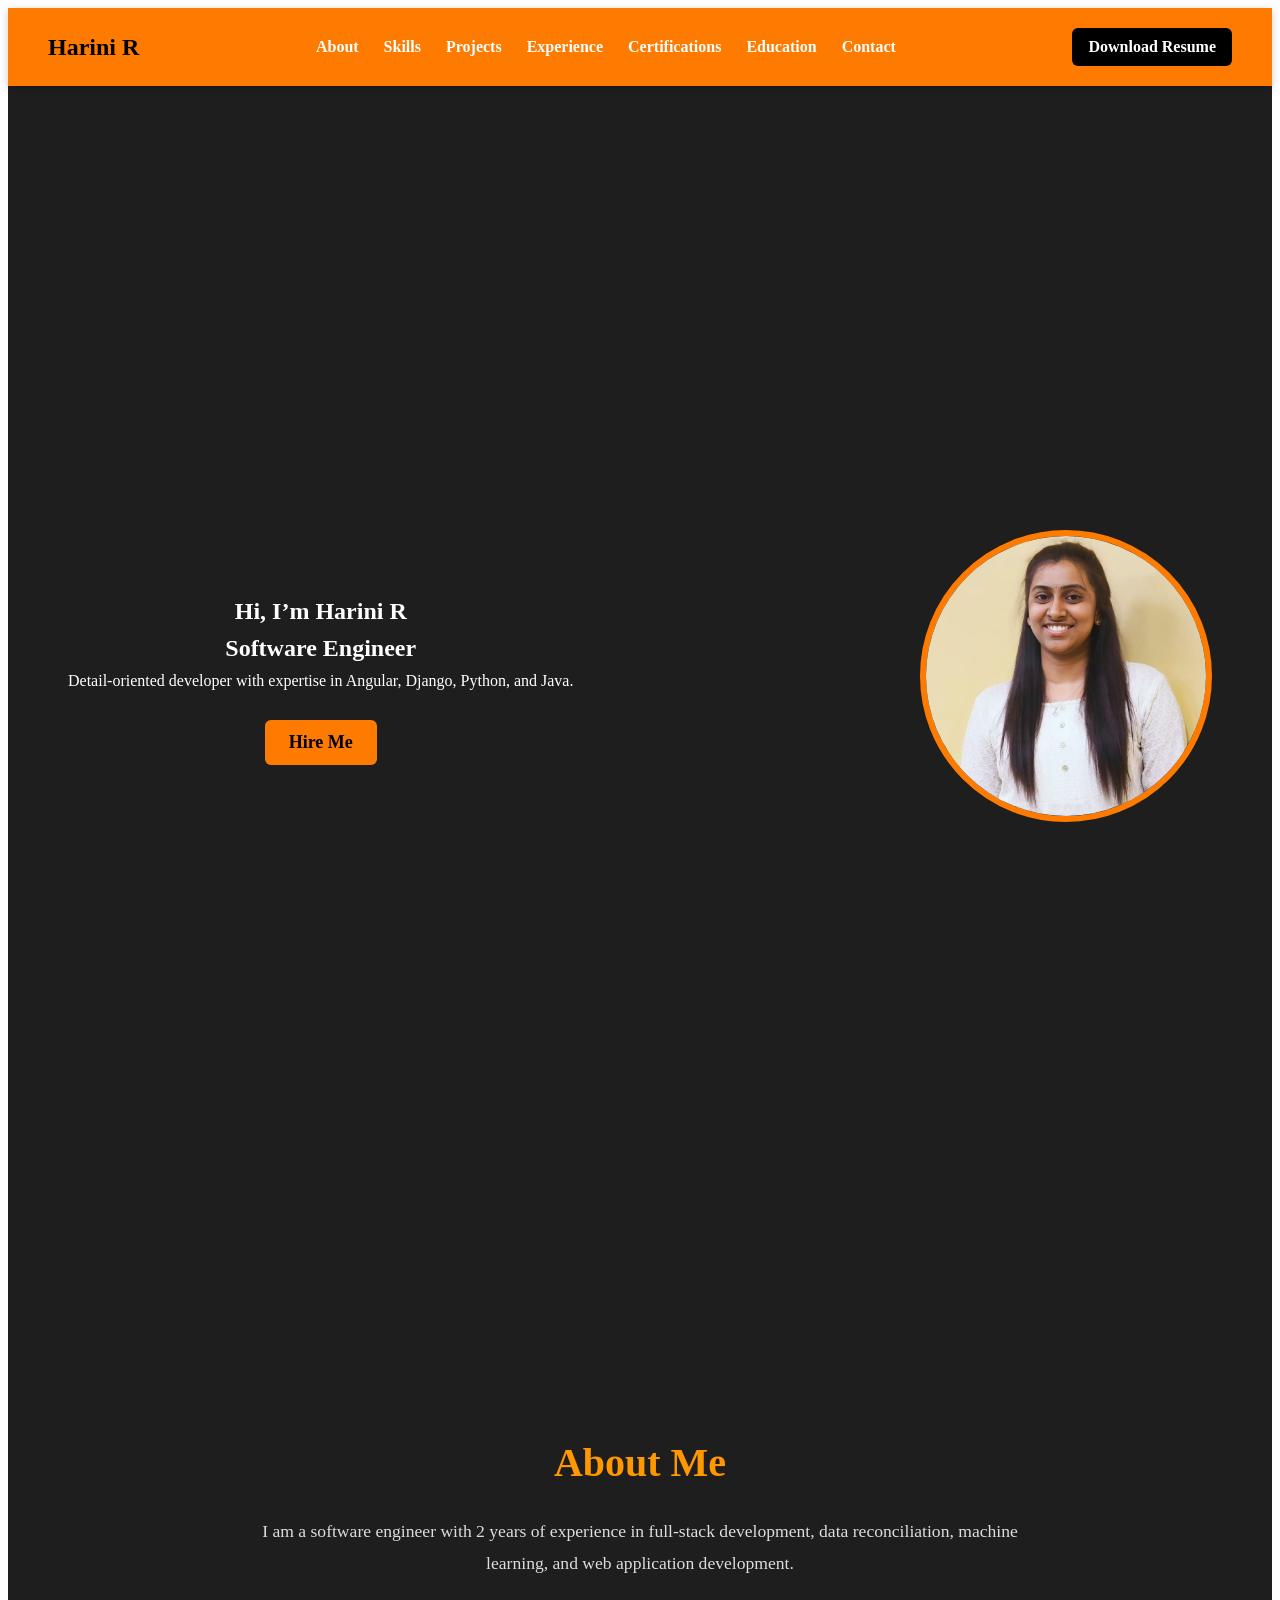
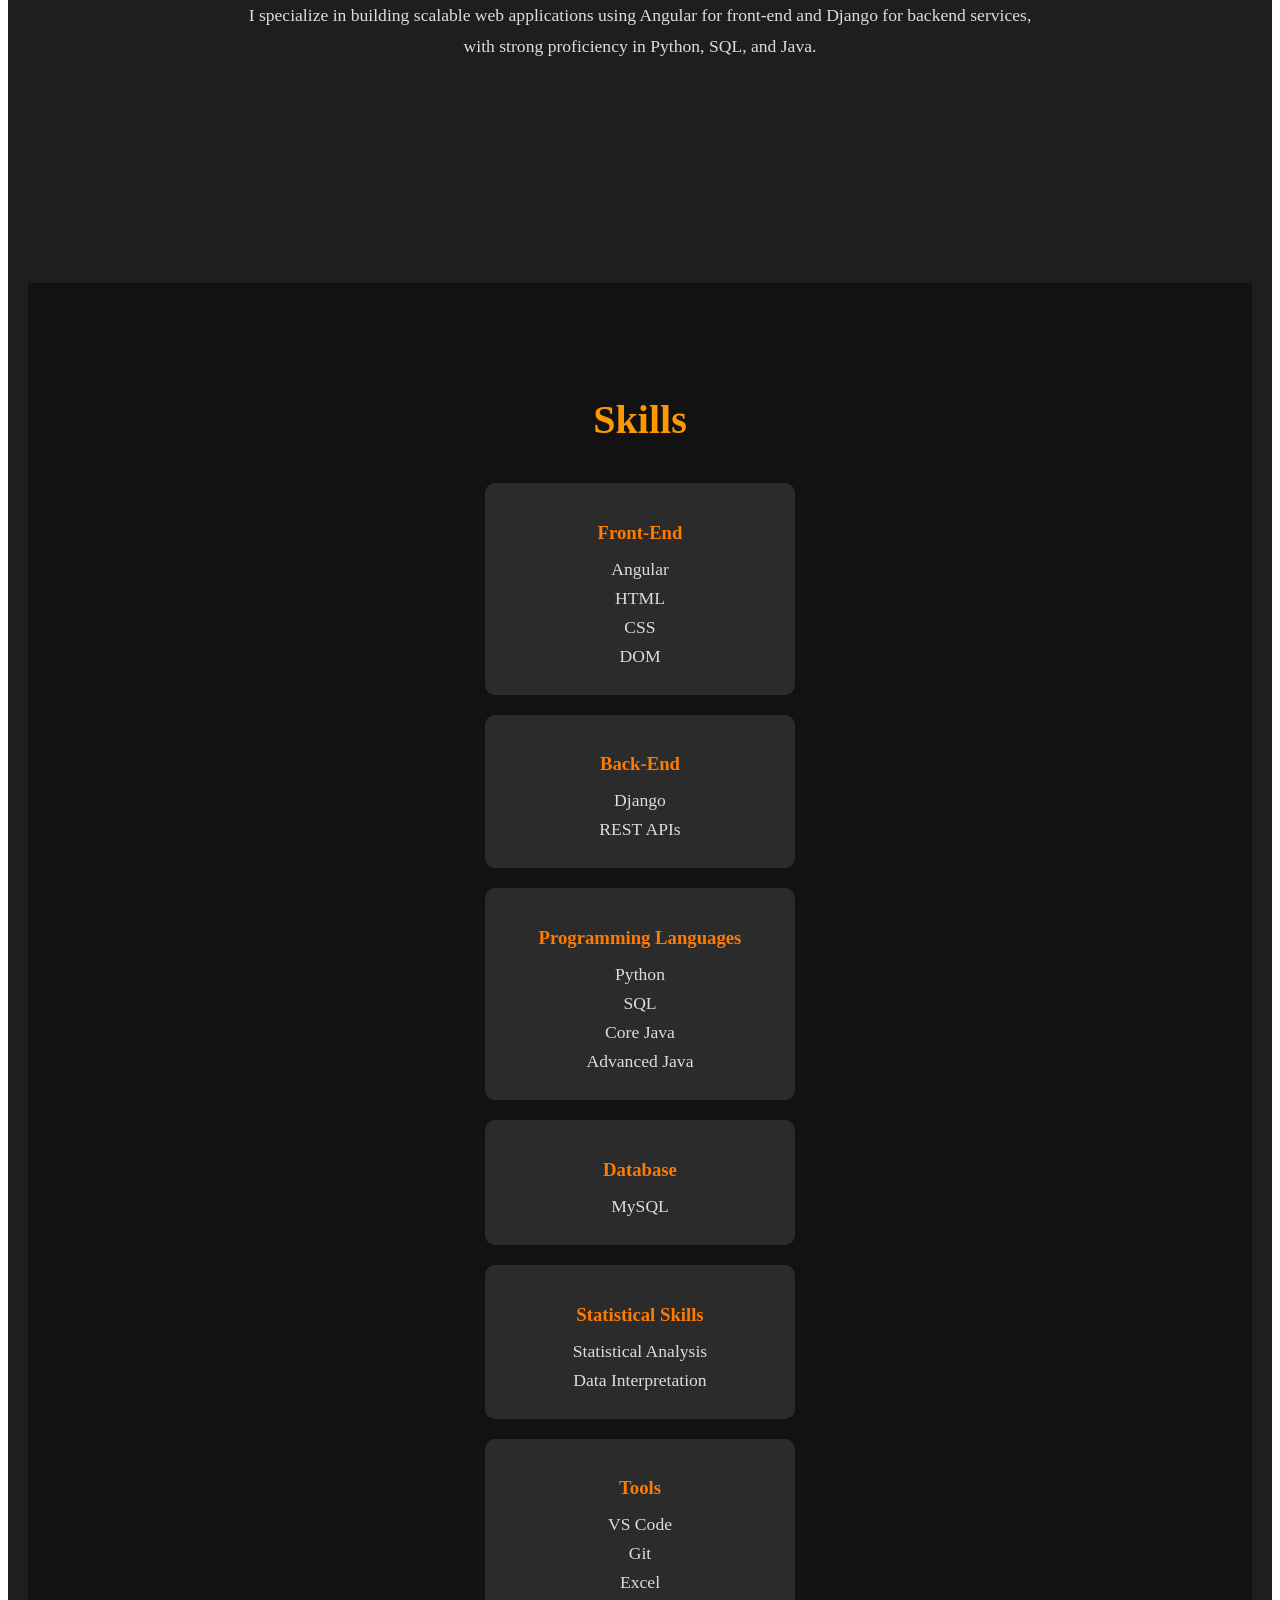
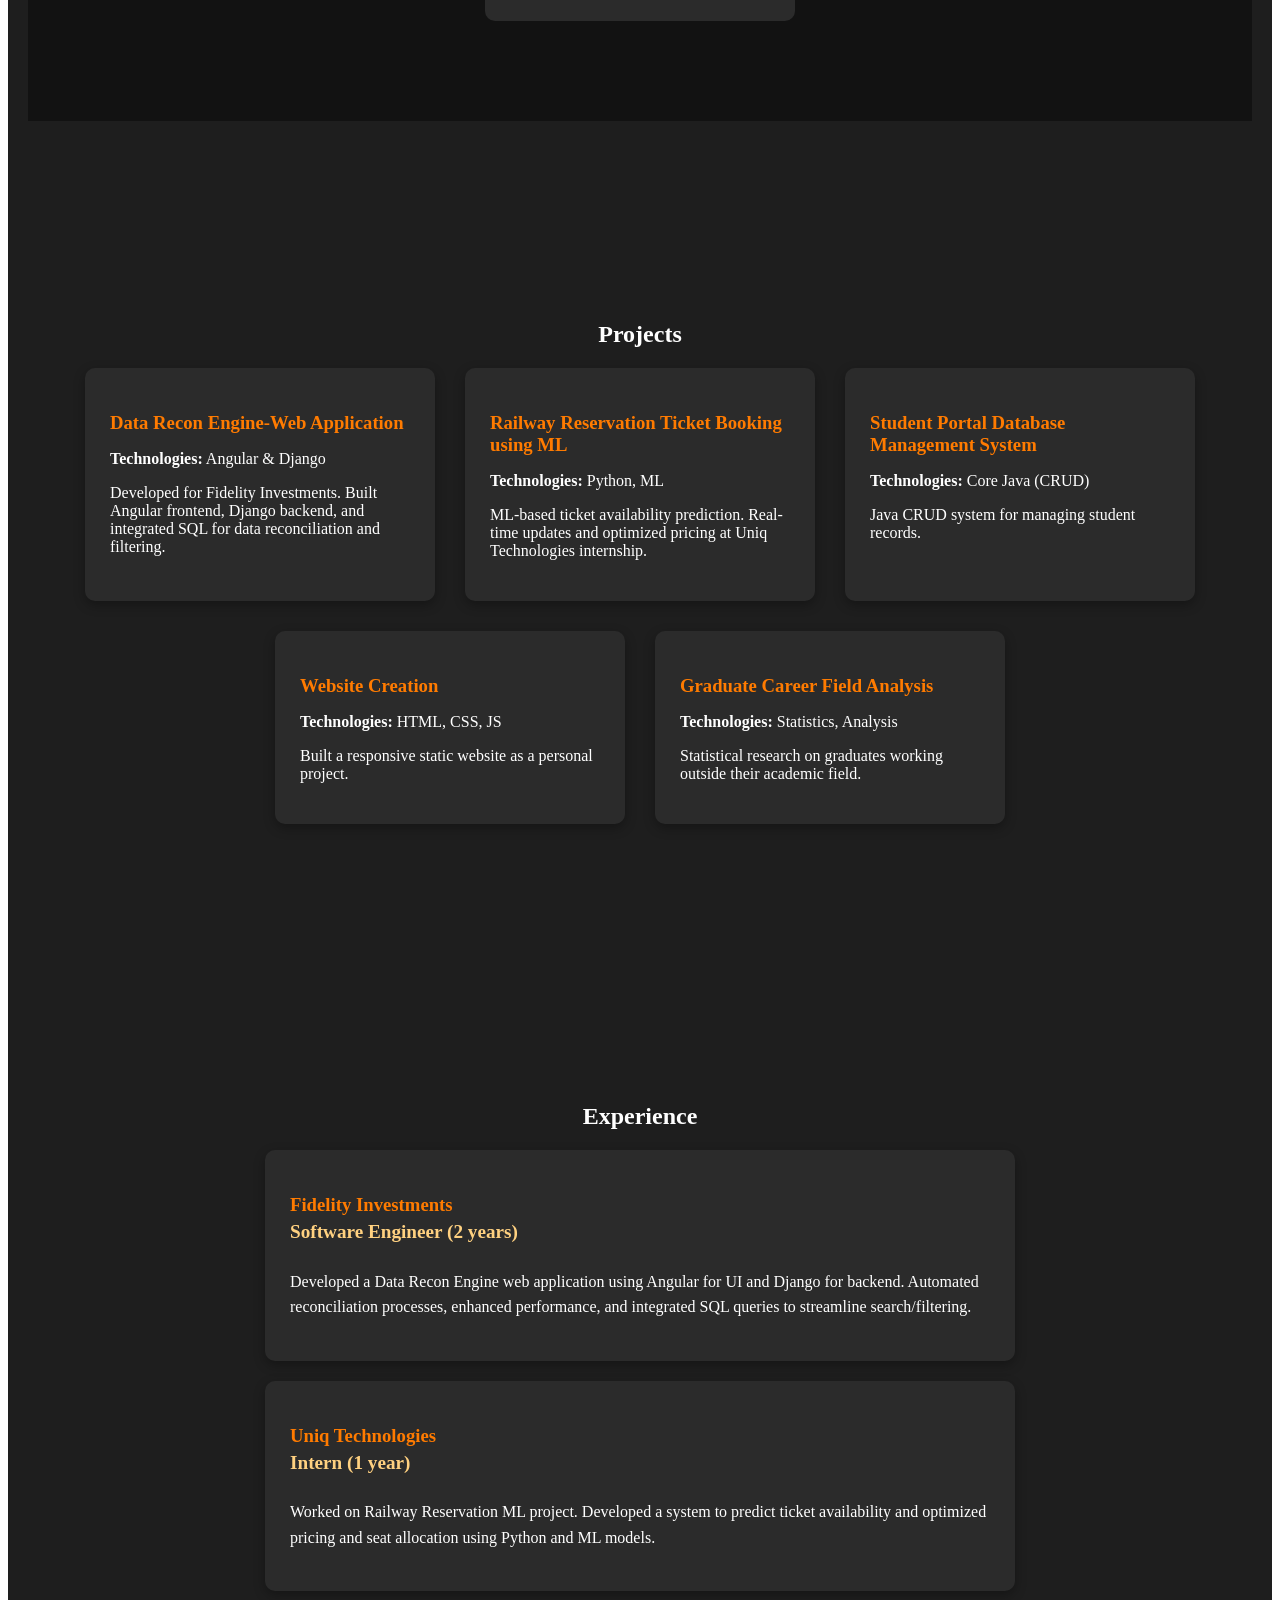
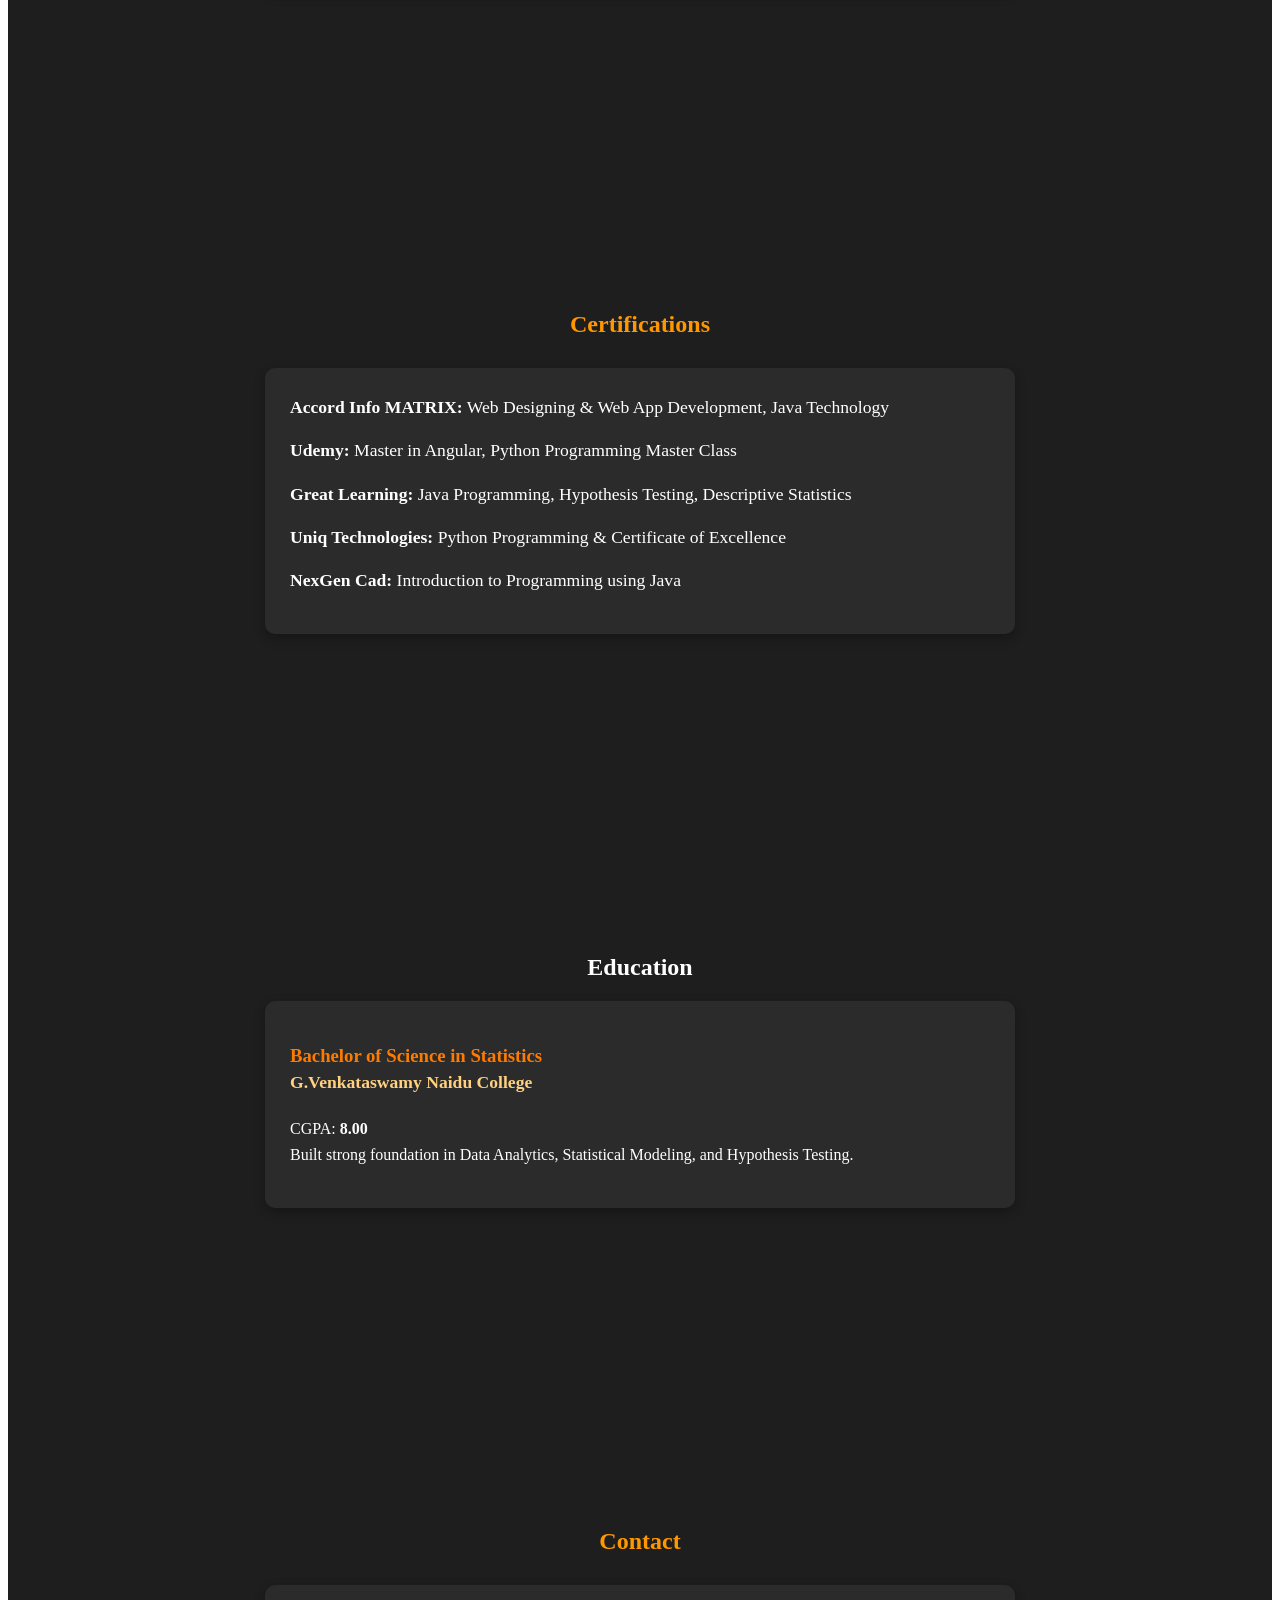
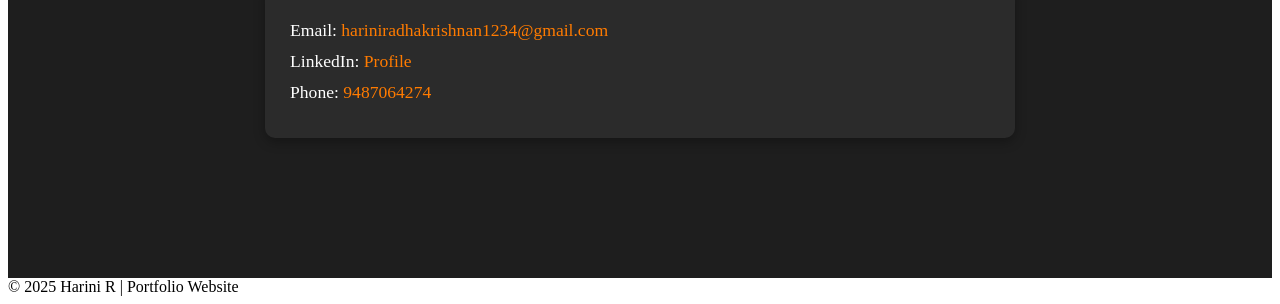
==== browser/index.html @ 12aaab61 "Auto-generated commit" ====
<!DOCTYPE html><html lang="en" data-beasties-container><head><link rel="preconnect" href="https://fonts.gstatic.com" crossorigin>
  <meta charset="utf-8">
  <title> Harini Radhakrishnan  | Portfolio</title>
  <meta name="viewport" content="width=device-width, initial-scale=1">
  <style>@font-face{font-family:'Poppins';font-style:normal;font-weight:300;font-display:swap;src:url(https://fonts.gstatic.com/s/poppins/v23/pxiByp8kv8JHgFVrLDz8Z11lFc-K.woff2) format('woff2');unicode-range:U+0900-097F, U+1CD0-1CF9, U+200C-200D, U+20A8, U+20B9, U+20F0, U+25CC, U+A830-A839, U+A8E0-A8FF, U+11B00-11B09;}@font-face{font-family:'Poppins';font-style:normal;font-weight:300;font-display:swap;src:url(https://fonts.gstatic.com/s/poppins/v23/pxiByp8kv8JHgFVrLDz8Z1JlFc-K.woff2) format('woff2');unicode-range:U+0100-02BA, U+02BD-02C5, U+02C7-02CC, U+02CE-02D7, U+02DD-02FF, U+0304, U+0308, U+0329, U+1D00-1DBF, U+1E00-1E9F, U+1EF2-1EFF, U+2020, U+20A0-20AB, U+20AD-20C0, U+2113, U+2C60-2C7F, U+A720-A7FF;}@font-face{font-family:'Poppins';font-style:normal;font-weight:300;font-display:swap;src:url(https://fonts.gstatic.com/s/poppins/v23/pxiByp8kv8JHgFVrLDz8Z1xlFQ.woff2) format('woff2');unicode-range:U+0000-00FF, U+0131, U+0152-0153, U+02BB-02BC, U+02C6, U+02DA, U+02DC, U+0304, U+0308, U+0329, U+2000-206F, U+20AC, U+2122, U+2191, U+2193, U+2212, U+2215, U+FEFF, U+FFFD;}@font-face{font-family:'Poppins';font-style:normal;font-weight:400;font-display:swap;src:url(https://fonts.gstatic.com/s/poppins/v23/pxiEyp8kv8JHgFVrJJbecmNE.woff2) format('woff2');unicode-range:U+0900-097F, U+1CD0-1CF9, U+200C-200D, U+20A8, U+20B9, U+20F0, U+25CC, U+A830-A839, U+A8E0-A8FF, U+11B00-11B09;}@font-face{font-family:'Poppins';font-style:normal;font-weight:400;font-display:swap;src:url(https://fonts.gstatic.com/s/poppins/v23/pxiEyp8kv8JHgFVrJJnecmNE.woff2) format('woff2');unicode-range:U+0100-02BA, U+02BD-02C5, U+02C7-02CC, U+02CE-02D7, U+02DD-02FF, U+0304, U+0308, U+0329, U+1D00-1DBF, U+1E00-1E9F, U+1EF2-1EFF, U+2020, U+20A0-20AB, U+20AD-20C0, U+2113, U+2C60-2C7F, U+A720-A7FF;}@font-face{font-family:'Poppins';font-style:normal;font-weight:400;font-display:swap;src:url(https://fonts.gstatic.com/s/poppins/v23/pxiEyp8kv8JHgFVrJJfecg.woff2) format('woff2');unicode-range:U+0000-00FF, U+0131, U+0152-0153, U+02BB-02BC, U+02C6, U+02DA, U+02DC, U+0304, U+0308, U+0329, U+2000-206F, U+20AC, U+2122, U+2191, U+2193, U+2212, U+2215, U+FEFF, U+FFFD;}@font-face{font-family:'Poppins';font-style:normal;font-weight:600;font-display:swap;src:url(https://fonts.gstatic.com/s/poppins/v23/pxiByp8kv8JHgFVrLEj6Z11lFc-K.woff2) format('woff2');unicode-range:U+0900-097F, U+1CD0-1CF9, U+200C-200D, U+20A8, U+20B9, U+20F0, U+25CC, U+A830-A839, U+A8E0-A8FF, U+11B00-11B09;}@font-face{font-family:'Poppins';font-style:normal;font-weight:600;font-display:swap;src:url(https://fonts.gstatic.com/s/poppins/v23/pxiByp8kv8JHgFVrLEj6Z1JlFc-K.woff2) format('woff2');unicode-range:U+0100-02BA, U+02BD-02C5, U+02C7-02CC, U+02CE-02D7, U+02DD-02FF, U+0304, U+0308, U+0329, U+1D00-1DBF, U+1E00-1E9F, U+1EF2-1EFF, U+2020, U+20A0-20AB, U+20AD-20C0, U+2113, U+2C60-2C7F, U+A720-A7FF;}@font-face{font-family:'Poppins';font-style:normal;font-weight:600;font-display:swap;src:url(https://fonts.gstatic.com/s/poppins/v23/pxiByp8kv8JHgFVrLEj6Z1xlFQ.woff2) format('woff2');unicode-range:U+0000-00FF, U+0131, U+0152-0153, U+02BB-02BC, U+02C6, U+02DA, U+02DC, U+0304, U+0308, U+0329, U+2000-206F, U+20AC, U+2122, U+2191, U+2193, U+2212, U+2215, U+FEFF, U+FFFD;}</style>
  <link rel="stylesheet" href="styles.css">
<style ng-app-id="ng">.fade-in-section[_ngcontent-ng-c2110531933]{opacity:0;transform:translateY(40px);transition:opacity .8s ease-out,transform .8s ease-out;will-change:opacity,transform}.fade-in-section.is-visible[_ngcontent-ng-c2110531933]{opacity:1;transform:none}nav[_ngcontent-ng-c2110531933]   ul[_ngcontent-ng-c2110531933]   li[_ngcontent-ng-c2110531933]   a.active-link[_ngcontent-ng-c2110531933]{color:#ff9800;font-weight:700}section[_ngcontent-ng-c2110531933]{text-align:center;margin:0 auto;padding:60px 20px;background-color:#1e1e1e;color:#fff}section[_ngcontent-ng-c2110531933]   h2[_ngcontent-ng-c2110531933]{font-size:2.5rem;color:#ff9800;margin-bottom:30px}section[_ngcontent-ng-c2110531933]   p[_ngcontent-ng-c2110531933]{max-width:800px;margin:0 auto 20px;font-size:1.1rem;line-height:1.6}section[_ngcontent-ng-c2110531933]{scroll-margin-top:100px}#backToTopBtn[_ngcontent-ng-c2110531933]{display:none;position:fixed;bottom:30px;right:30px;z-index:999;font-size:18px;background-color:#ff9800;color:#000;border:none;outline:none;padding:12px 16px;border-radius:8px;cursor:pointer;box-shadow:0 4px 8px #0000004d;transition:background-color .3s ease}#backToTopBtn[_ngcontent-ng-c2110531933]:hover{background-color:#ff8c00}</style><style ng-app-id="ng">.navbar[_ngcontent-ng-c1107594157]{display:flex;justify-content:space-between;align-items:center;background-color:#ff7b00;padding:15px 30px;position:sticky;top:0;z-index:1000;box-shadow:0 2px 8px #0003}.logo[_ngcontent-ng-c1107594157]{font-weight:700;font-size:24px;color:#000}.nav-links[_ngcontent-ng-c1107594157]{list-style:none;display:flex;gap:25px;margin:0;padding:0}.nav-links[_ngcontent-ng-c1107594157]   li[_ngcontent-ng-c1107594157]   a[_ngcontent-ng-c1107594157]{text-decoration:none;font-weight:600;color:#fff;transition:color .3s}.nav-links[_ngcontent-ng-c1107594157]   li[_ngcontent-ng-c1107594157]   a[_ngcontent-ng-c1107594157]:hover{color:#000}.resume-button[_ngcontent-ng-c1107594157]{background-color:#000;color:#fff;padding:10px 16px;border-radius:6px;font-weight:700;text-decoration:none;transition:background-color .3s}.resume-button[_ngcontent-ng-c1107594157]:hover{background-color:#333}.navbar[_ngcontent-ng-c1107594157]{background-color:#ff7b00!important;color:#fff;position:sticky;top:0;z-index:1000;display:flex;justify-content:space-between;align-items:center;padding:20px 40px}</style><style ng-app-id="ng">.hero-section[_ngcontent-ng-c2648255115]{background-color:#1e1e1e;color:#fff;padding:80px 40px;min-height:100vh;display:flex;align-items:center;justify-content:center}.hero-content[_ngcontent-ng-c2648255115]{display:flex;justify-content:space-between;align-items:center;gap:60px;max-width:1200px;width:100%;flex-wrap:wrap}.intro-text[_ngcontent-ng-c2648255115]{max-width:600px}.intro-text[_ngcontent-ng-c2648255115]   h1[_ngcontent-ng-c2648255115], .intro-text[_ngcontent-ng-c2648255115]   h2[_ngcontent-ng-c2648255115], .intro-text[_ngcontent-ng-c2648255115]   p[_ngcontent-ng-c2648255115]{color:#fff;margin:10px 0}.hire-me-btn[_ngcontent-ng-c2648255115]{background-color:#ff7b00;color:#000;padding:12px 24px;font-size:18px;border:none;border-radius:6px;font-weight:700;cursor:pointer;margin-top:20px;display:inline-block;text-decoration:none;transition:background-color .3s ease}.hire-me-btn[_ngcontent-ng-c2648255115]:hover{background-color:#ff8c00}.profile-container[_ngcontent-ng-c2648255115]{flex-shrink:0;display:flex;justify-content:center;align-items:center}.profile-pic[_ngcontent-ng-c2648255115]{width:280px;height:280px;border-radius:50%;object-fit:cover;border:6px solid #ff7b00;background-color:#2b2b2b}</style><style ng-app-id="ng">.about-section[_ngcontent-ng-c681430789]{background-color:#1e1e1e;color:#fff;text-align:center;padding:80px 20px}.about-section[_ngcontent-ng-c681430789]   h2[_ngcontent-ng-c681430789]{font-size:2.5rem;margin-bottom:30px;color:#ff9800}.about-section[_ngcontent-ng-c681430789]   p[_ngcontent-ng-c681430789]{font-size:1.1rem;line-height:1.8;max-width:800px;margin:0 auto 20px;color:#ddd}</style><style ng-app-id="ng">.skills-section[_ngcontent-ng-c1611795953]{background-color:#121212;color:#fff;padding:80px 20px;text-align:center}.skills-section[_ngcontent-ng-c1611795953]   h2[_ngcontent-ng-c1611795953]{font-size:2.5rem;color:#ff9800;margin-bottom:40px}.skill-category[_ngcontent-ng-c1611795953]{background-color:#2b2b2b;padding:20px 30px;border-radius:10px;max-width:250px;margin:0 auto 20px}.skill-category[_ngcontent-ng-c1611795953]   h3[_ngcontent-ng-c1611795953]{color:#ff7b00;margin-bottom:15px}.skill-category[_ngcontent-ng-c1611795953]   ul[_ngcontent-ng-c1611795953]{list-style:none;padding:0;margin:0}.skill-category[_ngcontent-ng-c1611795953]   ul[_ngcontent-ng-c1611795953]   li[_ngcontent-ng-c1611795953]{color:#ddd;font-size:1.1rem;margin-bottom:8px}</style><style ng-app-id="ng">.projects-section[_ngcontent-ng-c4280483508]{background-color:#1e1e1e;padding:60px 20px;color:#fff;text-align:center}.projects-container[_ngcontent-ng-c4280483508]{display:flex;flex-wrap:wrap;justify-content:center;gap:30px}.project-card[_ngcontent-ng-c4280483508]{background-color:#2b2b2b;color:#fff;padding:25px;border-radius:10px;width:300px;box-shadow:0 4px 12px #0000004d;transition:transform .3s ease;text-align:left}.project-card[_ngcontent-ng-c4280483508]:hover{transform:scale(1.05)}.project-card[_ngcontent-ng-c4280483508]   h3[_ngcontent-ng-c4280483508]{color:#ff7b00;margin-bottom:10px}</style><style ng-app-id="ng">.experience-section[_ngcontent-ng-c2769558504]{background-color:#1e1e1e;color:#fff;text-align:center;padding:80px 20px}.experience-card[_ngcontent-ng-c2769558504]{background-color:#2b2b2b;color:#fff;margin:20px auto;padding:25px;border-radius:10px;max-width:700px;text-align:left;box-shadow:0 4px 12px #0000004d}.experience-card[_ngcontent-ng-c2769558504]   h3[_ngcontent-ng-c2769558504]{color:#ff7b00;margin-bottom:5px}.experience-card[_ngcontent-ng-c2769558504]   h4[_ngcontent-ng-c2769558504]{font-size:1.2rem;color:#ffd180;margin-top:0}.experience-card[_ngcontent-ng-c2769558504]   p[_ngcontent-ng-c2769558504]{font-size:1rem;line-height:1.6}</style><style ng-app-id="ng">.certifications-section[_ngcontent-ng-c2676756615]{background-color:#1e1e1e;color:#fff;text-align:center;padding:80px 20px}.certifications-section[_ngcontent-ng-c2676756615]   h2[_ngcontent-ng-c2676756615]{color:#ff9800;margin-bottom:30px}.certification-card[_ngcontent-ng-c2676756615]{background-color:#2b2b2b;color:#fff;margin:20px auto;padding:25px;border-radius:10px;max-width:700px;text-align:left;box-shadow:0 4px 12px #0000004d}.certification-card[_ngcontent-ng-c2676756615]   ul[_ngcontent-ng-c2676756615]{list-style:none;padding-left:0;margin:0}.certification-card[_ngcontent-ng-c2676756615]   li[_ngcontent-ng-c2676756615]{margin-bottom:15px;font-size:1.1rem;line-height:1.6}</style><style ng-app-id="ng">.education-section[_ngcontent-ng-c1157079008]{background-color:#1e1e1e;color:#fff;text-align:center;padding:80px 20px}.education-card[_ngcontent-ng-c1157079008]{background-color:#2b2b2b;color:#fff;padding:25px;margin:20px auto;border-radius:10px;max-width:700px;text-align:left;box-shadow:0 4px 12px #0000004d}.education-card[_ngcontent-ng-c1157079008]   h3[_ngcontent-ng-c1157079008]{color:#ff7b00;margin-bottom:5px}.education-card[_ngcontent-ng-c1157079008]   h4[_ngcontent-ng-c1157079008]{font-size:1.1rem;color:#ffd180;margin-top:0}.education-card[_ngcontent-ng-c1157079008]   p[_ngcontent-ng-c1157079008]{font-size:1rem;line-height:1.6}</style><style ng-app-id="ng">.contact-section[_ngcontent-ng-c631589276]{background-color:#1e1e1e;color:#fff;text-align:center;padding:80px 20px}.contact-section[_ngcontent-ng-c631589276]   h2[_ngcontent-ng-c631589276]{color:#ff9800;margin-bottom:30px}.contact-card[_ngcontent-ng-c631589276]{background-color:#2b2b2b;color:#fff;margin:0 auto;padding:25px;border-radius:10px;max-width:700px;text-align:left;box-shadow:0 4px 12px #0000004d}.contact-card[_ngcontent-ng-c631589276]   p[_ngcontent-ng-c631589276]{margin:10px 0;font-size:1.1rem}.contact-card[_ngcontent-ng-c631589276]   a[_ngcontent-ng-c631589276]{color:#ff7b00;text-decoration:none;font-weight:500}</style></head>
<body>
  <app-root ng-version="19.2.2" _nghost-ng-c2110531933 ng-server-context="ssg"><app-navbar _ngcontent-ng-c2110531933 _nghost-ng-c1107594157><nav _ngcontent-ng-c1107594157 class="navbar"><div _ngcontent-ng-c1107594157 class="logo">Harini R</div><ul _ngcontent-ng-c1107594157 class="nav-links"><li _ngcontent-ng-c1107594157><a _ngcontent-ng-c1107594157 href="#about">About</a></li><li _ngcontent-ng-c1107594157><a _ngcontent-ng-c1107594157 href="#skills">Skills</a></li><li _ngcontent-ng-c1107594157><a _ngcontent-ng-c1107594157 href="#projects">Projects</a></li><li _ngcontent-ng-c1107594157><a _ngcontent-ng-c1107594157 href="#experience">Experience</a></li><li _ngcontent-ng-c1107594157><a _ngcontent-ng-c1107594157 href="#certifications">Certifications</a></li><li _ngcontent-ng-c1107594157><a _ngcontent-ng-c1107594157 href="#education">Education</a></li><li _ngcontent-ng-c1107594157><a _ngcontent-ng-c1107594157 href="#contact">Contact</a></li></ul><a _ngcontent-ng-c1107594157 href="assets/Harini_R_Resume.pdf" download class="resume-button">Download Resume</a></nav></app-navbar><section _ngcontent-ng-c2110531933><app-hero _ngcontent-ng-c2110531933 _nghost-ng-c2648255115><header _ngcontent-ng-c2648255115 class="hero-section"><div _ngcontent-ng-c2648255115 class="hero-content"><div _ngcontent-ng-c2648255115 class="intro-text"><h1 _ngcontent-ng-c2648255115>Hi, I’m <span _ngcontent-ng-c2648255115 class="highlight">Harini R</span></h1><h2 _ngcontent-ng-c2648255115>Software Engineer</h2><p _ngcontent-ng-c2648255115>Detail-oriented developer with expertise in Angular, Django, Python, and Java.</p><a _ngcontent-ng-c2648255115 href="mailto:hariniradhakrishnan1234@gmail.com" class="hire-me-btn">Hire Me</a></div><div _ngcontent-ng-c2648255115 class="profile-container"><img _ngcontent-ng-c2648255115 src="assets/Harini_R_Profile.jpg" alt="Profile Picture" class="profile-pic"></div></div></header></app-hero></section><section _ngcontent-ng-c2110531933><app-about _ngcontent-ng-c2110531933 _nghost-ng-c681430789><section _ngcontent-ng-c681430789 id="about" class="about-section fade-in-section"><h2 _ngcontent-ng-c681430789>About Me</h2><p _ngcontent-ng-c681430789> I am a software engineer with 2 years of experience in full-stack development, data reconciliation, machine learning, and web application development. </p><p _ngcontent-ng-c681430789> I specialize in building scalable web applications using Angular for front-end and Django for backend services, with strong proficiency in Python, SQL, and Java. </p></section></app-about></section><section _ngcontent-ng-c2110531933><app-skills _ngcontent-ng-c2110531933 _nghost-ng-c1611795953><section _ngcontent-ng-c1611795953 id="skills" class="skills-section fade-in-section"><h2 _ngcontent-ng-c1611795953>Skills</h2><div _ngcontent-ng-c1611795953 class="skills-container"><div _ngcontent-ng-c1611795953 class="skill-category"><h3 _ngcontent-ng-c1611795953>Front-End</h3><ul _ngcontent-ng-c1611795953><li _ngcontent-ng-c1611795953>Angular</li><li _ngcontent-ng-c1611795953>HTML</li><li _ngcontent-ng-c1611795953>CSS</li><li _ngcontent-ng-c1611795953>DOM</li><!----></ul></div><div _ngcontent-ng-c1611795953 class="skill-category"><h3 _ngcontent-ng-c1611795953>Back-End</h3><ul _ngcontent-ng-c1611795953><li _ngcontent-ng-c1611795953>Django</li><li _ngcontent-ng-c1611795953>REST APIs</li><!----></ul></div><div _ngcontent-ng-c1611795953 class="skill-category"><h3 _ngcontent-ng-c1611795953>Programming Languages</h3><ul _ngcontent-ng-c1611795953><li _ngcontent-ng-c1611795953>Python</li><li _ngcontent-ng-c1611795953>SQL</li><li _ngcontent-ng-c1611795953>Core Java</li><li _ngcontent-ng-c1611795953>Advanced Java</li><!----></ul></div><div _ngcontent-ng-c1611795953 class="skill-category"><h3 _ngcontent-ng-c1611795953>Database</h3><ul _ngcontent-ng-c1611795953><li _ngcontent-ng-c1611795953>MySQL</li><!----></ul></div><div _ngcontent-ng-c1611795953 class="skill-category"><h3 _ngcontent-ng-c1611795953>Statistical Skills</h3><ul _ngcontent-ng-c1611795953><li _ngcontent-ng-c1611795953>Statistical Analysis</li><li _ngcontent-ng-c1611795953>Data Interpretation</li><!----></ul></div><div _ngcontent-ng-c1611795953 class="skill-category"><h3 _ngcontent-ng-c1611795953>Tools</h3><ul _ngcontent-ng-c1611795953><li _ngcontent-ng-c1611795953>VS Code</li><li _ngcontent-ng-c1611795953>Git</li><li _ngcontent-ng-c1611795953>Excel</li><!----></ul></div></div></section></app-skills></section><section _ngcontent-ng-c2110531933><app-projects _ngcontent-ng-c2110531933 _nghost-ng-c4280483508><section _ngcontent-ng-c4280483508 id="projects" class="projects-section fade-in-section"><h2 _ngcontent-ng-c4280483508>Projects</h2><div _ngcontent-ng-c4280483508 class="projects-container"><div _ngcontent-ng-c4280483508 class="project-card"><h3 _ngcontent-ng-c4280483508>Data Recon Engine-Web Application</h3><p _ngcontent-ng-c4280483508><strong _ngcontent-ng-c4280483508>Technologies:</strong> Angular &amp; Django</p><p _ngcontent-ng-c4280483508>Developed for Fidelity Investments. Built Angular frontend, Django backend, and integrated SQL for data reconciliation and filtering.</p></div><div _ngcontent-ng-c4280483508 class="project-card"><h3 _ngcontent-ng-c4280483508>Railway Reservation Ticket Booking using ML</h3><p _ngcontent-ng-c4280483508><strong _ngcontent-ng-c4280483508>Technologies:</strong> Python, ML</p><p _ngcontent-ng-c4280483508>ML-based ticket availability prediction. Real-time updates and optimized pricing at Uniq Technologies internship.</p></div><div _ngcontent-ng-c4280483508 class="project-card"><h3 _ngcontent-ng-c4280483508>Student Portal Database Management System</h3><p _ngcontent-ng-c4280483508><strong _ngcontent-ng-c4280483508>Technologies:</strong> Core Java (CRUD)</p><p _ngcontent-ng-c4280483508>Java CRUD system for managing student records.</p></div><div _ngcontent-ng-c4280483508 class="project-card"><h3 _ngcontent-ng-c4280483508>Website Creation</h3><p _ngcontent-ng-c4280483508><strong _ngcontent-ng-c4280483508>Technologies:</strong> HTML, CSS, JS</p><p _ngcontent-ng-c4280483508>Built a responsive static website as a personal project.</p></div><div _ngcontent-ng-c4280483508 class="project-card"><h3 _ngcontent-ng-c4280483508>Graduate Career Field Analysis</h3><p _ngcontent-ng-c4280483508><strong _ngcontent-ng-c4280483508>Technologies:</strong> Statistics, Analysis</p><p _ngcontent-ng-c4280483508>Statistical research on graduates working outside their academic field.</p></div><!----></div></section></app-projects></section><section _ngcontent-ng-c2110531933><app-experience _ngcontent-ng-c2110531933 _nghost-ng-c2769558504><section _ngcontent-ng-c2769558504 id="experience" class="experience-section fade-in-section"><h2 _ngcontent-ng-c2769558504>Experience</h2><div _ngcontent-ng-c2769558504 class="experience-card"><h3 _ngcontent-ng-c2769558504>Fidelity Investments</h3><h4 _ngcontent-ng-c2769558504>Software Engineer (2 years)</h4><p _ngcontent-ng-c2769558504>Developed a Data Recon Engine web application using Angular for UI and Django for backend. Automated reconciliation processes, enhanced performance, and integrated SQL queries to streamline search/filtering.</p></div><div _ngcontent-ng-c2769558504 class="experience-card"><h3 _ngcontent-ng-c2769558504>Uniq Technologies</h3><h4 _ngcontent-ng-c2769558504>Intern (1 year)</h4><p _ngcontent-ng-c2769558504>Worked on Railway Reservation ML project. Developed a system to predict ticket availability and optimized pricing and seat allocation using Python and ML models.</p></div><!----></section></app-experience></section><section _ngcontent-ng-c2110531933><app-certifications _ngcontent-ng-c2110531933 _nghost-ng-c2676756615><section _ngcontent-ng-c2676756615 id="certifications" class="certifications-section fade-in-section"><h2 _ngcontent-ng-c2676756615>Certifications</h2><div _ngcontent-ng-c2676756615 class="certification-card"><ul _ngcontent-ng-c2676756615><li _ngcontent-ng-c2676756615><strong _ngcontent-ng-c2676756615>Accord Info MATRIX:</strong> Web Designing &amp; Web App Development, Java Technology</li><li _ngcontent-ng-c2676756615><strong _ngcontent-ng-c2676756615>Udemy:</strong> Master in Angular, Python Programming Master Class</li><li _ngcontent-ng-c2676756615><strong _ngcontent-ng-c2676756615>Great Learning:</strong> Java Programming, Hypothesis Testing, Descriptive Statistics</li><li _ngcontent-ng-c2676756615><strong _ngcontent-ng-c2676756615>Uniq Technologies:</strong> Python Programming &amp; Certificate of Excellence</li><li _ngcontent-ng-c2676756615><strong _ngcontent-ng-c2676756615>NexGen Cad:</strong> Introduction to Programming using Java</li></ul></div></section></app-certifications></section><section _ngcontent-ng-c2110531933><app-education _ngcontent-ng-c2110531933 _nghost-ng-c1157079008><section _ngcontent-ng-c1157079008 id="education" class="education-section fade-in-section"><h2 _ngcontent-ng-c1157079008>Education</h2><div _ngcontent-ng-c1157079008 class="education-card"><h3 _ngcontent-ng-c1157079008>Bachelor of Science in Statistics</h3><h4 _ngcontent-ng-c1157079008>G.Venkataswamy Naidu College</h4><p _ngcontent-ng-c1157079008> CGPA: <strong _ngcontent-ng-c1157079008>8.00</strong><br _ngcontent-ng-c1157079008> Built strong foundation in Data Analytics, Statistical Modeling, and Hypothesis Testing. </p></div></section></app-education></section><section _ngcontent-ng-c2110531933><app-contact _ngcontent-ng-c2110531933 _nghost-ng-c631589276><section _ngcontent-ng-c631589276 id="contact" class="contact-section fade-in-section"><h2 _ngcontent-ng-c631589276>Contact</h2><div _ngcontent-ng-c631589276 class="contact-card"><p _ngcontent-ng-c631589276>Email: <a _ngcontent-ng-c631589276 href="mailto:hariniradhakrishnan1234@gmail.com">hariniradhakrishnan1234@gmail.com</a></p><p _ngcontent-ng-c631589276>LinkedIn: <a _ngcontent-ng-c631589276 href="https://www.linkedin.com/in/harini-r-radhakrishnan" target="_blank">Profile</a></p><p _ngcontent-ng-c631589276>Phone: <a _ngcontent-ng-c631589276 href="tel:9487064274">9487064274</a></p></div></section></app-contact></section><button _ngcontent-ng-c2110531933 id="backToTopBtn" title="Go to top">↑</button><app-footer _ngcontent-ng-c2110531933><footer> © 2025 Harini R | Portfolio Website </footer></app-footer></app-root>
<script src="polyfills-FFHMD2TL.js" type="module"></script><script src="main-ISWWCJBD.js" type="module"></script>

</body></html>
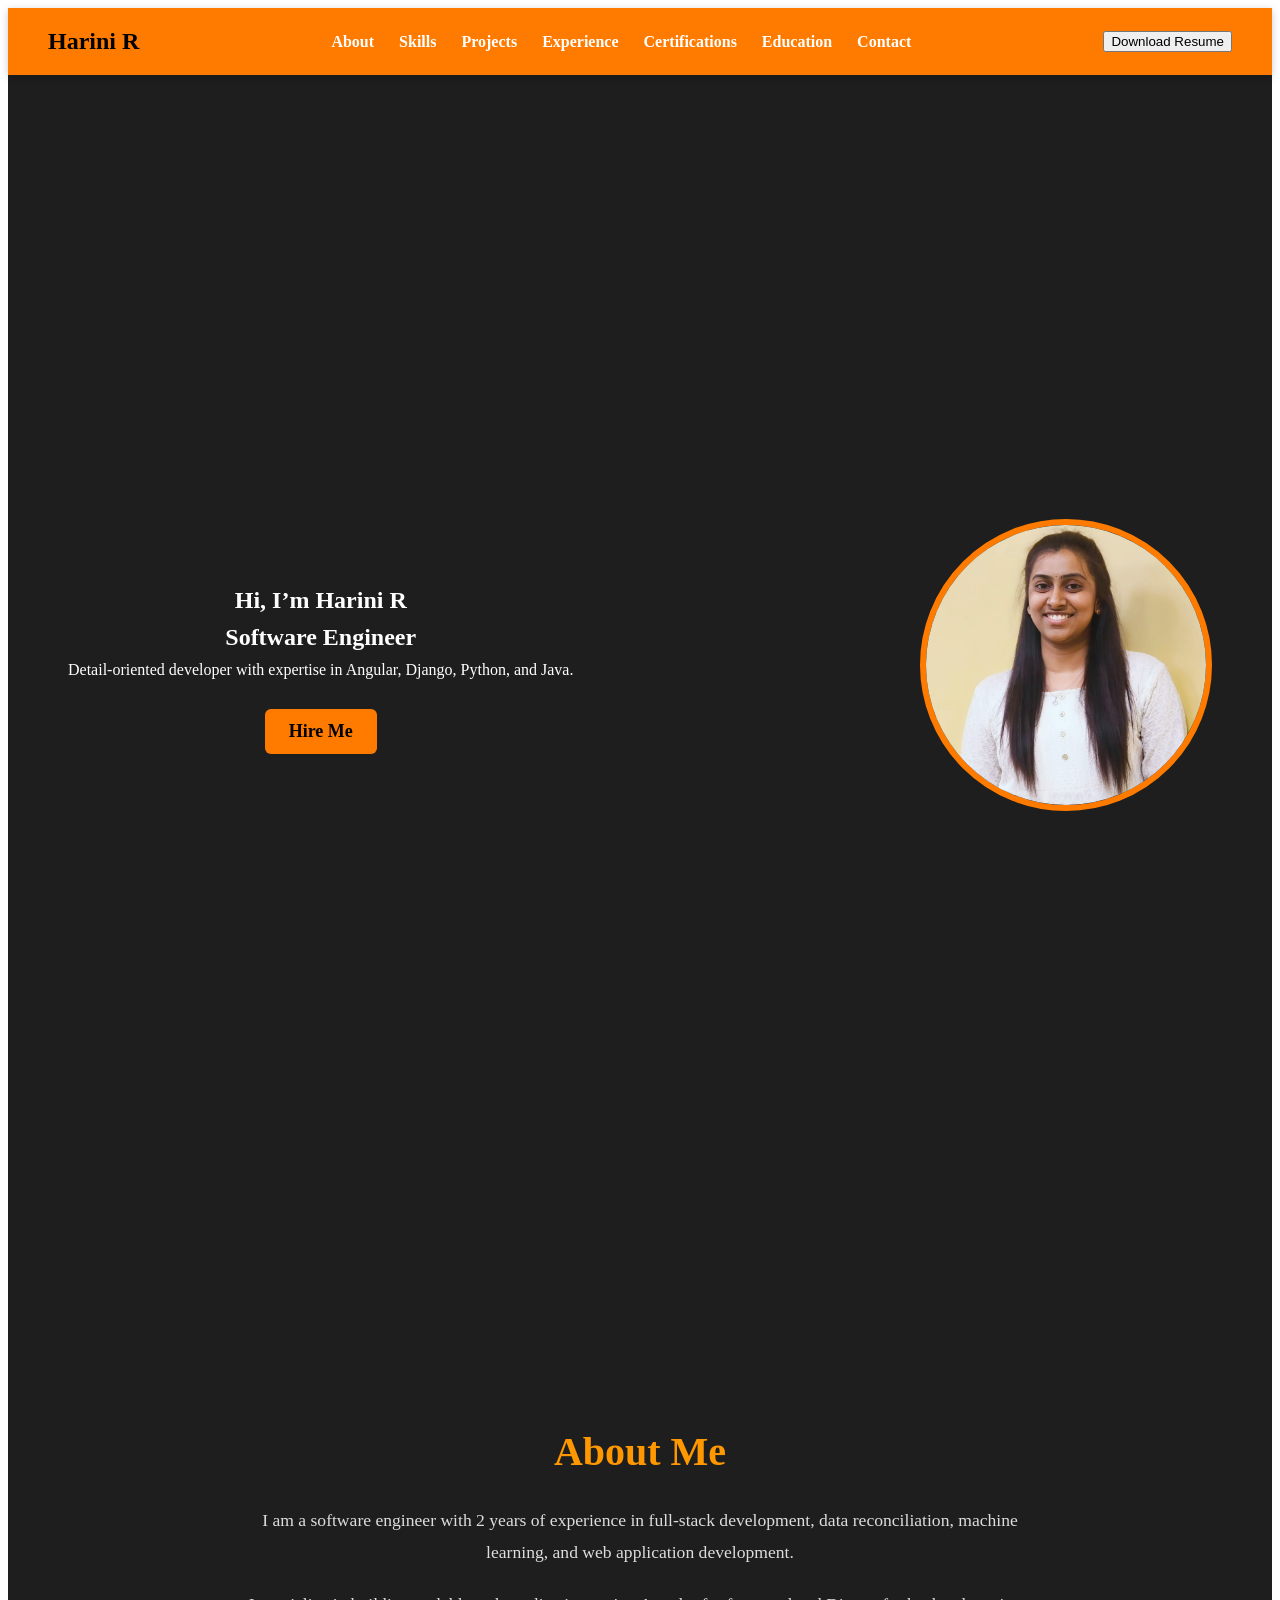
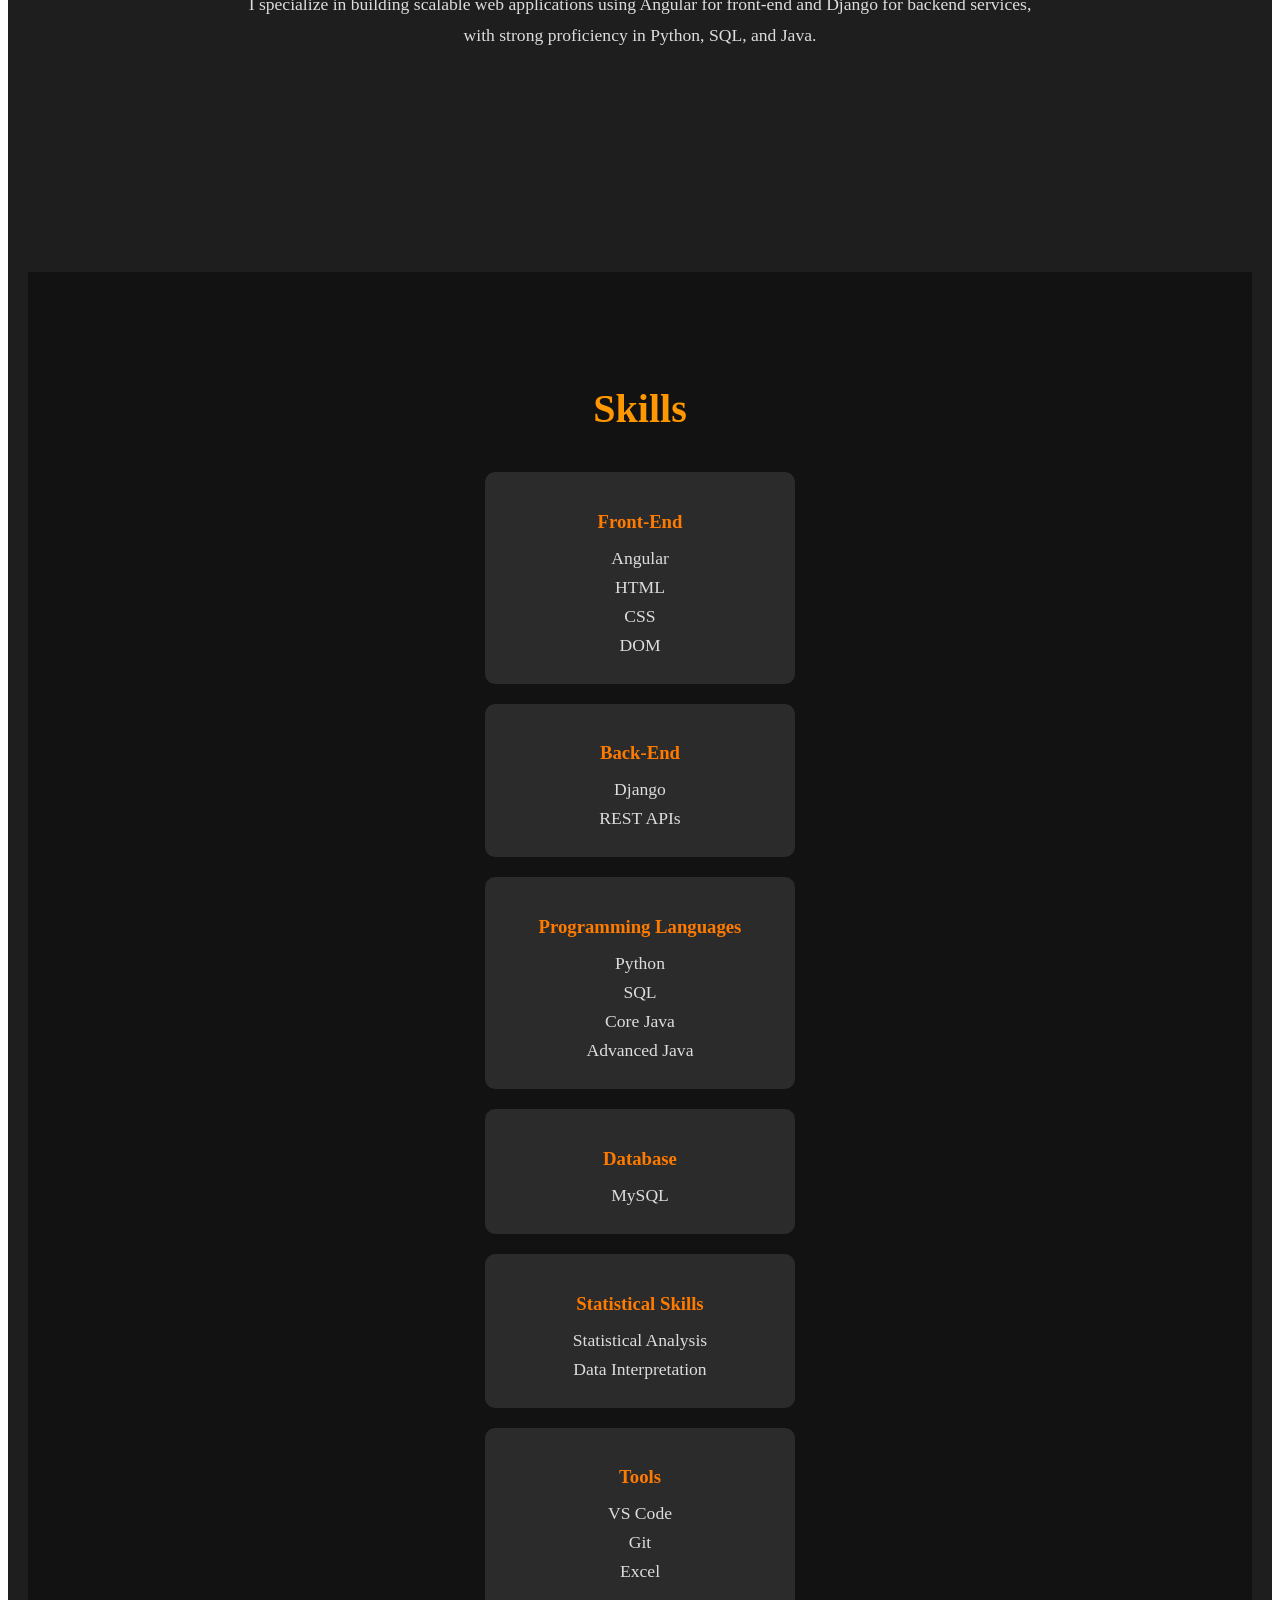
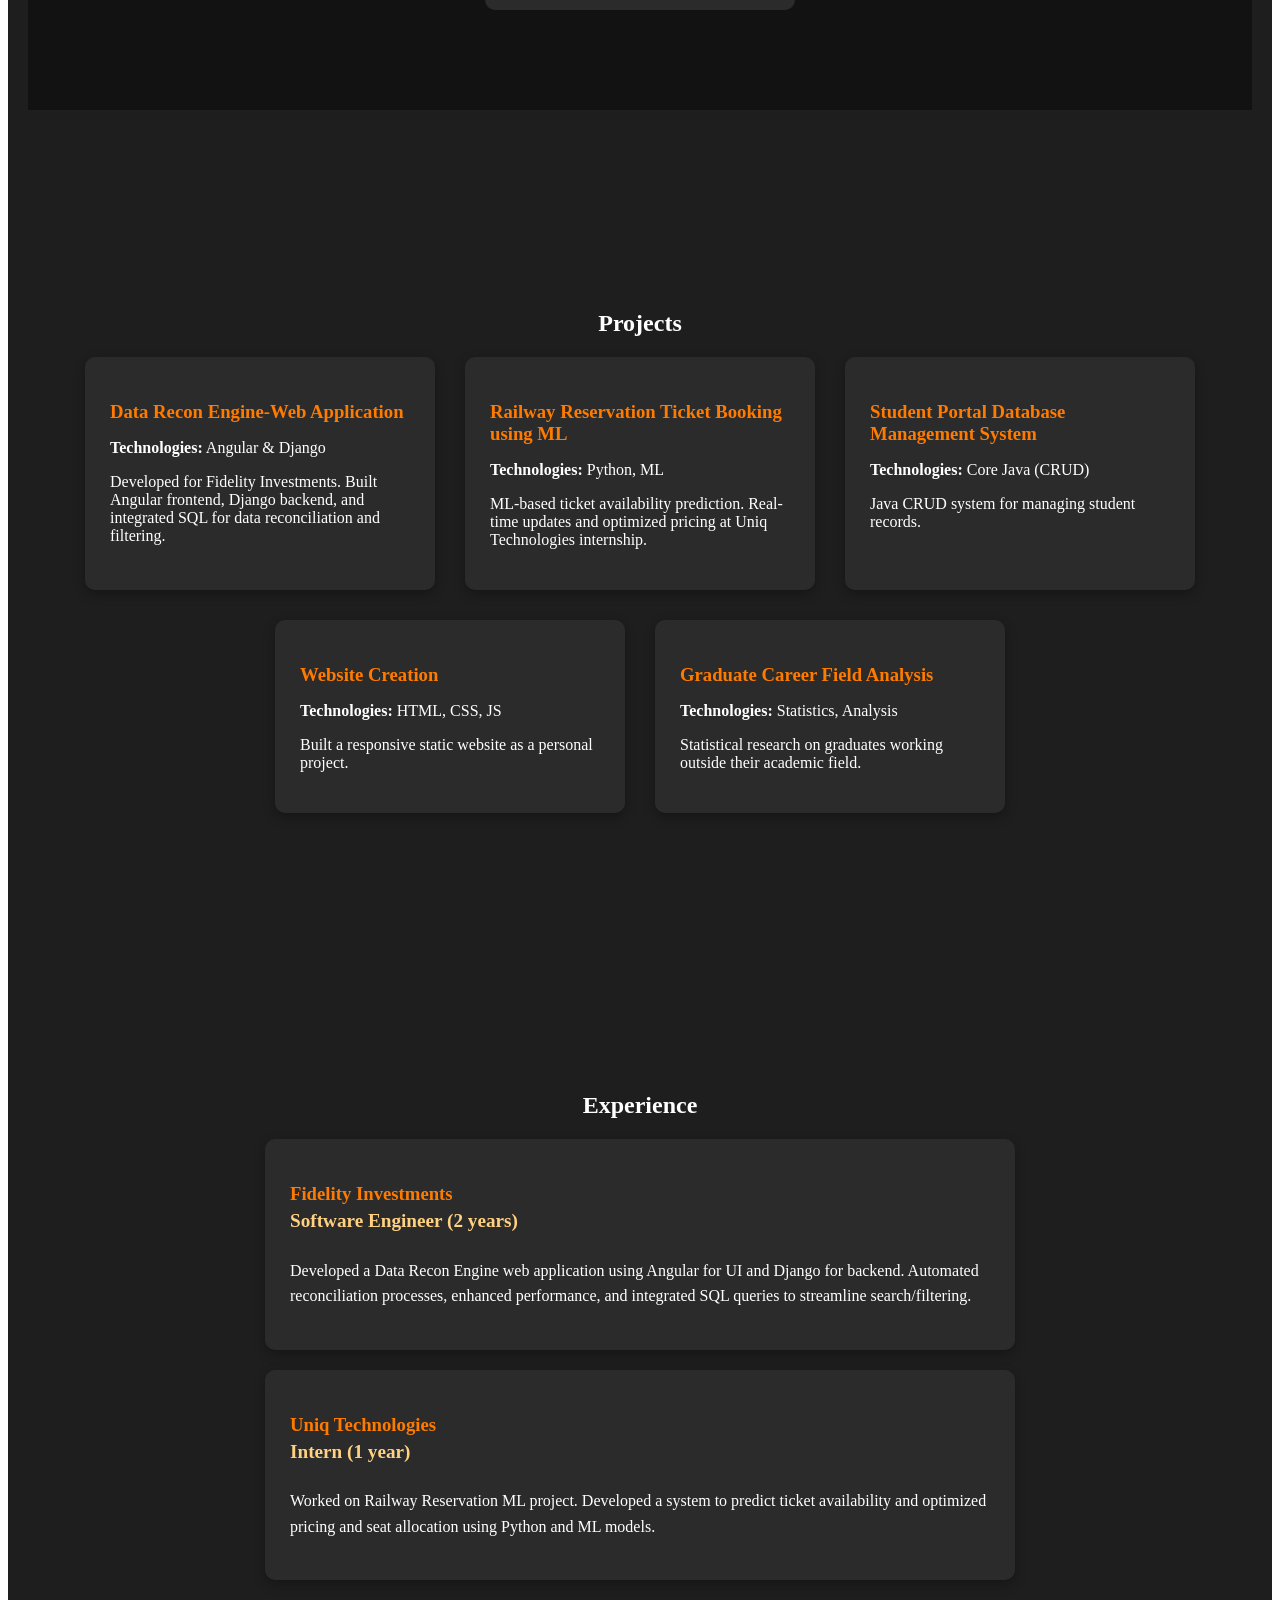
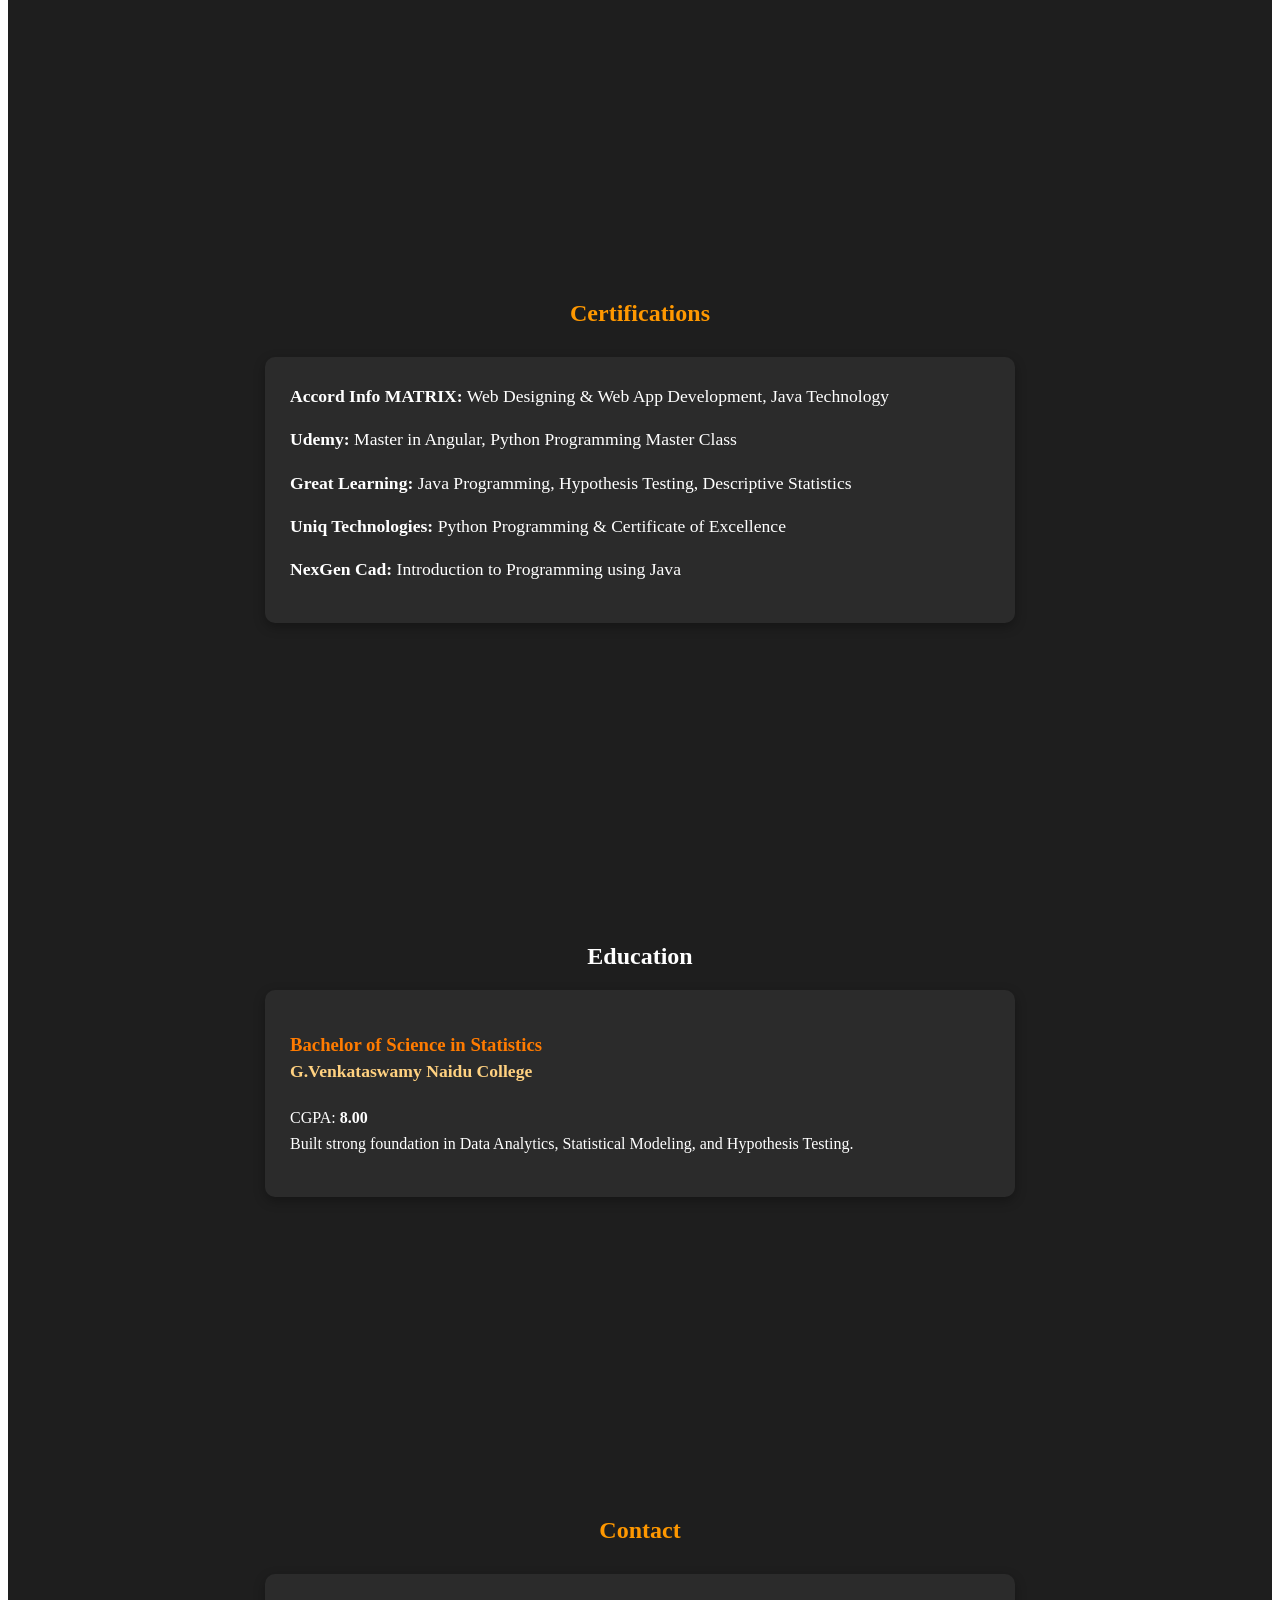
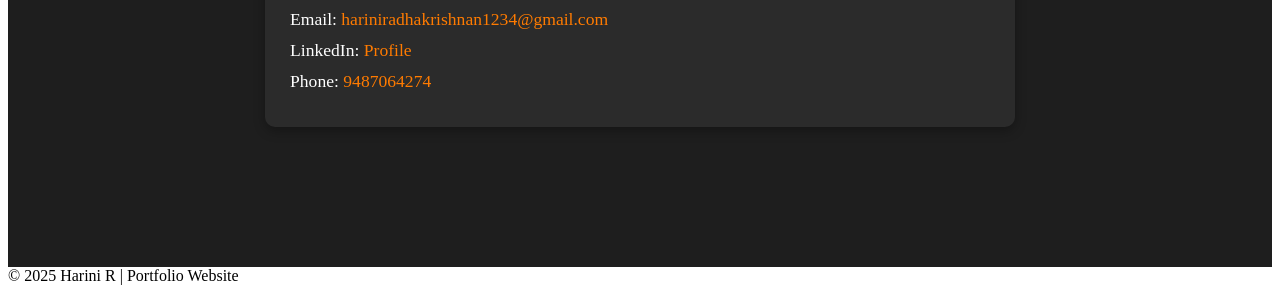
==== commit 66b60db8: "Auto-generated commit" ====
--- a/browser/index.html
+++ b/browser/index.html
@@ -4,9 +4,9 @@
   <meta name="viewport" content="width=device-width, initial-scale=1">
   <style>@font-face{font-family:'Poppins';font-style:normal;font-weight:300;font-display:swap;src:url(https://fonts.gstatic.com/s/poppins/v23/pxiByp8kv8JHgFVrLDz8Z11lFc-K.woff2) format('woff2');unicode-range:U+0900-097F, U+1CD0-1CF9, U+200C-200D, U+20A8, U+20B9, U+20F0, U+25CC, U+A830-A839, U+A8E0-A8FF, U+11B00-11B09;}@font-face{font-family:'Poppins';font-style:normal;font-weight:300;font-display:swap;src:url(https://fonts.gstatic.com/s/poppins/v23/pxiByp8kv8JHgFVrLDz8Z1JlFc-K.woff2) format('woff2');unicode-range:U+0100-02BA, U+02BD-02C5, U+02C7-02CC, U+02CE-02D7, U+02DD-02FF, U+0304, U+0308, U+0329, U+1D00-1DBF, U+1E00-1E9F, U+1EF2-1EFF, U+2020, U+20A0-20AB, U+20AD-20C0, U+2113, U+2C60-2C7F, U+A720-A7FF;}@font-face{font-family:'Poppins';font-style:normal;font-weight:300;font-display:swap;src:url(https://fonts.gstatic.com/s/poppins/v23/pxiByp8kv8JHgFVrLDz8Z1xlFQ.woff2) format('woff2');unicode-range:U+0000-00FF, U+0131, U+0152-0153, U+02BB-02BC, U+02C6, U+02DA, U+02DC, U+0304, U+0308, U+0329, U+2000-206F, U+20AC, U+2122, U+2191, U+2193, U+2212, U+2215, U+FEFF, U+FFFD;}@font-face{font-family:'Poppins';font-style:normal;font-weight:400;font-display:swap;src:url(https://fonts.gstatic.com/s/poppins/v23/pxiEyp8kv8JHgFVrJJbecmNE.woff2) format('woff2');unicode-range:U+0900-097F, U+1CD0-1CF9, U+200C-200D, U+20A8, U+20B9, U+20F0, U+25CC, U+A830-A839, U+A8E0-A8FF, U+11B00-11B09;}@font-face{font-family:'Poppins';font-style:normal;font-weight:400;font-display:swap;src:url(https://fonts.gstatic.com/s/poppins/v23/pxiEyp8kv8JHgFVrJJnecmNE.woff2) format('woff2');unicode-range:U+0100-02BA, U+02BD-02C5, U+02C7-02CC, U+02CE-02D7, U+02DD-02FF, U+0304, U+0308, U+0329, U+1D00-1DBF, U+1E00-1E9F, U+1EF2-1EFF, U+2020, U+20A0-20AB, U+20AD-20C0, U+2113, U+2C60-2C7F, U+A720-A7FF;}@font-face{font-family:'Poppins';font-style:normal;font-weight:400;font-display:swap;src:url(https://fonts.gstatic.com/s/poppins/v23/pxiEyp8kv8JHgFVrJJfecg.woff2) format('woff2');unicode-range:U+0000-00FF, U+0131, U+0152-0153, U+02BB-02BC, U+02C6, U+02DA, U+02DC, U+0304, U+0308, U+0329, U+2000-206F, U+20AC, U+2122, U+2191, U+2193, U+2212, U+2215, U+FEFF, U+FFFD;}@font-face{font-family:'Poppins';font-style:normal;font-weight:600;font-display:swap;src:url(https://fonts.gstatic.com/s/poppins/v23/pxiByp8kv8JHgFVrLEj6Z11lFc-K.woff2) format('woff2');unicode-range:U+0900-097F, U+1CD0-1CF9, U+200C-200D, U+20A8, U+20B9, U+20F0, U+25CC, U+A830-A839, U+A8E0-A8FF, U+11B00-11B09;}@font-face{font-family:'Poppins';font-style:normal;font-weight:600;font-display:swap;src:url(https://fonts.gstatic.com/s/poppins/v23/pxiByp8kv8JHgFVrLEj6Z1JlFc-K.woff2) format('woff2');unicode-range:U+0100-02BA, U+02BD-02C5, U+02C7-02CC, U+02CE-02D7, U+02DD-02FF, U+0304, U+0308, U+0329, U+1D00-1DBF, U+1E00-1E9F, U+1EF2-1EFF, U+2020, U+20A0-20AB, U+20AD-20C0, U+2113, U+2C60-2C7F, U+A720-A7FF;}@font-face{font-family:'Poppins';font-style:normal;font-weight:600;font-display:swap;src:url(https://fonts.gstatic.com/s/poppins/v23/pxiByp8kv8JHgFVrLEj6Z1xlFQ.woff2) format('woff2');unicode-range:U+0000-00FF, U+0131, U+0152-0153, U+02BB-02BC, U+02C6, U+02DA, U+02DC, U+0304, U+0308, U+0329, U+2000-206F, U+20AC, U+2122, U+2191, U+2193, U+2212, U+2215, U+FEFF, U+FFFD;}</style>
   <link rel="stylesheet" href="styles.css">
-<style ng-app-id="ng">.fade-in-section[_ngcontent-ng-c2110531933]{opacity:0;transform:translateY(40px);transition:opacity .8s ease-out,transform .8s ease-out;will-change:opacity,transform}.fade-in-section.is-visible[_ngcontent-ng-c2110531933]{opacity:1;transform:none}nav[_ngcontent-ng-c2110531933]   ul[_ngcontent-ng-c2110531933]   li[_ngcontent-ng-c2110531933]   a.active-link[_ngcontent-ng-c2110531933]{color:#ff9800;font-weight:700}section[_ngcontent-ng-c2110531933]{text-align:center;margin:0 auto;padding:60px 20px;background-color:#1e1e1e;color:#fff}section[_ngcontent-ng-c2110531933]   h2[_ngcontent-ng-c2110531933]{font-size:2.5rem;color:#ff9800;margin-bottom:30px}section[_ngcontent-ng-c2110531933]   p[_ngcontent-ng-c2110531933]{max-width:800px;margin:0 auto 20px;font-size:1.1rem;line-height:1.6}section[_ngcontent-ng-c2110531933]{scroll-margin-top:100px}#backToTopBtn[_ngcontent-ng-c2110531933]{display:none;position:fixed;bottom:30px;right:30px;z-index:999;font-size:18px;background-color:#ff9800;color:#000;border:none;outline:none;padding:12px 16px;border-radius:8px;cursor:pointer;box-shadow:0 4px 8px #0000004d;transition:background-color .3s ease}#backToTopBtn[_ngcontent-ng-c2110531933]:hover{background-color:#ff8c00}</style><style ng-app-id="ng">.navbar[_ngcontent-ng-c1107594157]{display:flex;justify-content:space-between;align-items:center;background-color:#ff7b00;padding:15px 30px;position:sticky;top:0;z-index:1000;box-shadow:0 2px 8px #0003}.logo[_ngcontent-ng-c1107594157]{font-weight:700;font-size:24px;color:#000}.nav-links[_ngcontent-ng-c1107594157]{list-style:none;display:flex;gap:25px;margin:0;padding:0}.nav-links[_ngcontent-ng-c1107594157]   li[_ngcontent-ng-c1107594157]   a[_ngcontent-ng-c1107594157]{text-decoration:none;font-weight:600;color:#fff;transition:color .3s}.nav-links[_ngcontent-ng-c1107594157]   li[_ngcontent-ng-c1107594157]   a[_ngcontent-ng-c1107594157]:hover{color:#000}.resume-button[_ngcontent-ng-c1107594157]{background-color:#000;color:#fff;padding:10px 16px;border-radius:6px;font-weight:700;text-decoration:none;transition:background-color .3s}.resume-button[_ngcontent-ng-c1107594157]:hover{background-color:#333}.navbar[_ngcontent-ng-c1107594157]{background-color:#ff7b00!important;color:#fff;position:sticky;top:0;z-index:1000;display:flex;justify-content:space-between;align-items:center;padding:20px 40px}</style><style ng-app-id="ng">.hero-section[_ngcontent-ng-c2648255115]{background-color:#1e1e1e;color:#fff;padding:80px 40px;min-height:100vh;display:flex;align-items:center;justify-content:center}.hero-content[_ngcontent-ng-c2648255115]{display:flex;justify-content:space-between;align-items:center;gap:60px;max-width:1200px;width:100%;flex-wrap:wrap}.intro-text[_ngcontent-ng-c2648255115]{max-width:600px}.intro-text[_ngcontent-ng-c2648255115]   h1[_ngcontent-ng-c2648255115], .intro-text[_ngcontent-ng-c2648255115]   h2[_ngcontent-ng-c2648255115], .intro-text[_ngcontent-ng-c2648255115]   p[_ngcontent-ng-c2648255115]{color:#fff;margin:10px 0}.hire-me-btn[_ngcontent-ng-c2648255115]{background-color:#ff7b00;color:#000;padding:12px 24px;font-size:18px;border:none;border-radius:6px;font-weight:700;cursor:pointer;margin-top:20px;display:inline-block;text-decoration:none;transition:background-color .3s ease}.hire-me-btn[_ngcontent-ng-c2648255115]:hover{background-color:#ff8c00}.profile-container[_ngcontent-ng-c2648255115]{flex-shrink:0;display:flex;justify-content:center;align-items:center}.profile-pic[_ngcontent-ng-c2648255115]{width:280px;height:280px;border-radius:50%;object-fit:cover;border:6px solid #ff7b00;background-color:#2b2b2b}</style><style ng-app-id="ng">.about-section[_ngcontent-ng-c681430789]{background-color:#1e1e1e;color:#fff;text-align:center;padding:80px 20px}.about-section[_ngcontent-ng-c681430789]   h2[_ngcontent-ng-c681430789]{font-size:2.5rem;margin-bottom:30px;color:#ff9800}.about-section[_ngcontent-ng-c681430789]   p[_ngcontent-ng-c681430789]{font-size:1.1rem;line-height:1.8;max-width:800px;margin:0 auto 20px;color:#ddd}</style><style ng-app-id="ng">.skills-section[_ngcontent-ng-c1611795953]{background-color:#121212;color:#fff;padding:80px 20px;text-align:center}.skills-section[_ngcontent-ng-c1611795953]   h2[_ngcontent-ng-c1611795953]{font-size:2.5rem;color:#ff9800;margin-bottom:40px}.skill-category[_ngcontent-ng-c1611795953]{background-color:#2b2b2b;padding:20px 30px;border-radius:10px;max-width:250px;margin:0 auto 20px}.skill-category[_ngcontent-ng-c1611795953]   h3[_ngcontent-ng-c1611795953]{color:#ff7b00;margin-bottom:15px}.skill-category[_ngcontent-ng-c1611795953]   ul[_ngcontent-ng-c1611795953]{list-style:none;padding:0;margin:0}.skill-category[_ngcontent-ng-c1611795953]   ul[_ngcontent-ng-c1611795953]   li[_ngcontent-ng-c1611795953]{color:#ddd;font-size:1.1rem;margin-bottom:8px}</style><style ng-app-id="ng">.projects-section[_ngcontent-ng-c4280483508]{background-color:#1e1e1e;padding:60px 20px;color:#fff;text-align:center}.projects-container[_ngcontent-ng-c4280483508]{display:flex;flex-wrap:wrap;justify-content:center;gap:30px}.project-card[_ngcontent-ng-c4280483508]{background-color:#2b2b2b;color:#fff;padding:25px;border-radius:10px;width:300px;box-shadow:0 4px 12px #0000004d;transition:transform .3s ease;text-align:left}.project-card[_ngcontent-ng-c4280483508]:hover{transform:scale(1.05)}.project-card[_ngcontent-ng-c4280483508]   h3[_ngcontent-ng-c4280483508]{color:#ff7b00;margin-bottom:10px}</style><style ng-app-id="ng">.experience-section[_ngcontent-ng-c2769558504]{background-color:#1e1e1e;color:#fff;text-align:center;padding:80px 20px}.experience-card[_ngcontent-ng-c2769558504]{background-color:#2b2b2b;color:#fff;margin:20px auto;padding:25px;border-radius:10px;max-width:700px;text-align:left;box-shadow:0 4px 12px #0000004d}.experience-card[_ngcontent-ng-c2769558504]   h3[_ngcontent-ng-c2769558504]{color:#ff7b00;margin-bottom:5px}.experience-card[_ngcontent-ng-c2769558504]   h4[_ngcontent-ng-c2769558504]{font-size:1.2rem;color:#ffd180;margin-top:0}.experience-card[_ngcontent-ng-c2769558504]   p[_ngcontent-ng-c2769558504]{font-size:1rem;line-height:1.6}</style><style ng-app-id="ng">.certifications-section[_ngcontent-ng-c2676756615]{background-color:#1e1e1e;color:#fff;text-align:center;padding:80px 20px}.certifications-section[_ngcontent-ng-c2676756615]   h2[_ngcontent-ng-c2676756615]{color:#ff9800;margin-bottom:30px}.certification-card[_ngcontent-ng-c2676756615]{background-color:#2b2b2b;color:#fff;margin:20px auto;padding:25px;border-radius:10px;max-width:700px;text-align:left;box-shadow:0 4px 12px #0000004d}.certification-card[_ngcontent-ng-c2676756615]   ul[_ngcontent-ng-c2676756615]{list-style:none;padding-left:0;margin:0}.certification-card[_ngcontent-ng-c2676756615]   li[_ngcontent-ng-c2676756615]{margin-bottom:15px;font-size:1.1rem;line-height:1.6}</style><style ng-app-id="ng">.education-section[_ngcontent-ng-c1157079008]{background-color:#1e1e1e;color:#fff;text-align:center;padding:80px 20px}.education-card[_ngcontent-ng-c1157079008]{background-color:#2b2b2b;color:#fff;padding:25px;margin:20px auto;border-radius:10px;max-width:700px;text-align:left;box-shadow:0 4px 12px #0000004d}.education-card[_ngcontent-ng-c1157079008]   h3[_ngcontent-ng-c1157079008]{color:#ff7b00;margin-bottom:5px}.education-card[_ngcontent-ng-c1157079008]   h4[_ngcontent-ng-c1157079008]{font-size:1.1rem;color:#ffd180;margin-top:0}.education-card[_ngcontent-ng-c1157079008]   p[_ngcontent-ng-c1157079008]{font-size:1rem;line-height:1.6}</style><style ng-app-id="ng">.contact-section[_ngcontent-ng-c631589276]{background-color:#1e1e1e;color:#fff;text-align:center;padding:80px 20px}.contact-section[_ngcontent-ng-c631589276]   h2[_ngcontent-ng-c631589276]{color:#ff9800;margin-bottom:30px}.contact-card[_ngcontent-ng-c631589276]{background-color:#2b2b2b;color:#fff;margin:0 auto;padding:25px;border-radius:10px;max-width:700px;text-align:left;box-shadow:0 4px 12px #0000004d}.contact-card[_ngcontent-ng-c631589276]   p[_ngcontent-ng-c631589276]{margin:10px 0;font-size:1.1rem}.contact-card[_ngcontent-ng-c631589276]   a[_ngcontent-ng-c631589276]{color:#ff7b00;text-decoration:none;font-weight:500}</style></head>
+<style ng-app-id="ng">.fade-in-section[_ngcontent-ng-c2110531933]{opacity:0;transform:translateY(40px);transition:opacity .8s ease-out,transform .8s ease-out;will-change:opacity,transform}.fade-in-section.is-visible[_ngcontent-ng-c2110531933]{opacity:1;transform:none}nav[_ngcontent-ng-c2110531933]   ul[_ngcontent-ng-c2110531933]   li[_ngcontent-ng-c2110531933]   a.active-link[_ngcontent-ng-c2110531933]{color:#ff9800;font-weight:700}section[_ngcontent-ng-c2110531933]{text-align:center;margin:0 auto;padding:60px 20px;background-color:#1e1e1e;color:#fff}section[_ngcontent-ng-c2110531933]   h2[_ngcontent-ng-c2110531933]{font-size:2.5rem;color:#ff9800;margin-bottom:30px}section[_ngcontent-ng-c2110531933]   p[_ngcontent-ng-c2110531933]{max-width:800px;margin:0 auto 20px;font-size:1.1rem;line-height:1.6}section[_ngcontent-ng-c2110531933]{scroll-margin-top:100px}#backToTopBtn[_ngcontent-ng-c2110531933]{display:none;position:fixed;bottom:30px;right:30px;z-index:999;font-size:18px;background-color:#ff9800;color:#000;border:none;outline:none;padding:12px 16px;border-radius:8px;cursor:pointer;box-shadow:0 4px 8px #0000004d;transition:background-color .3s ease}#backToTopBtn[_ngcontent-ng-c2110531933]:hover{background-color:#ff8c00}</style><style ng-app-id="ng">.navbar[_ngcontent-ng-c1731666559]{display:flex;justify-content:space-between;align-items:center;background-color:#ff7b00;padding:15px 30px;position:sticky;top:0;z-index:1000;box-shadow:0 2px 8px #0003}.logo[_ngcontent-ng-c1731666559]{font-weight:700;font-size:24px;color:#000}.nav-links[_ngcontent-ng-c1731666559]{list-style:none;display:flex;gap:25px;margin:0;padding:0}.nav-links[_ngcontent-ng-c1731666559]   li[_ngcontent-ng-c1731666559]   a[_ngcontent-ng-c1731666559]{text-decoration:none;font-weight:600;color:#fff;transition:color .3s}.nav-links[_ngcontent-ng-c1731666559]   li[_ngcontent-ng-c1731666559]   a[_ngcontent-ng-c1731666559]:hover{color:#000}.resume-button[_ngcontent-ng-c1731666559]{background-color:#000;color:#fff;padding:10px 16px;border-radius:6px;font-weight:700;text-decoration:none;transition:background-color .3s}.resume-button[_ngcontent-ng-c1731666559]:hover{background-color:#333}.navbar[_ngcontent-ng-c1731666559]{background-color:#ff7b00!important;color:#fff;position:sticky;top:0;z-index:1000;display:flex;justify-content:space-between;align-items:center;padding:20px 40px}</style><style ng-app-id="ng">.hero-section[_ngcontent-ng-c2648255115]{background-color:#1e1e1e;color:#fff;padding:80px 40px;min-height:100vh;display:flex;align-items:center;justify-content:center}.hero-content[_ngcontent-ng-c2648255115]{display:flex;justify-content:space-between;align-items:center;gap:60px;max-width:1200px;width:100%;flex-wrap:wrap}.intro-text[_ngcontent-ng-c2648255115]{max-width:600px}.intro-text[_ngcontent-ng-c2648255115]   h1[_ngcontent-ng-c2648255115], .intro-text[_ngcontent-ng-c2648255115]   h2[_ngcontent-ng-c2648255115], .intro-text[_ngcontent-ng-c2648255115]   p[_ngcontent-ng-c2648255115]{color:#fff;margin:10px 0}.hire-me-btn[_ngcontent-ng-c2648255115]{background-color:#ff7b00;color:#000;padding:12px 24px;font-size:18px;border:none;border-radius:6px;font-weight:700;cursor:pointer;margin-top:20px;display:inline-block;text-decoration:none;transition:background-color .3s ease}.hire-me-btn[_ngcontent-ng-c2648255115]:hover{background-color:#ff8c00}.profile-container[_ngcontent-ng-c2648255115]{flex-shrink:0;display:flex;justify-content:center;align-items:center}.profile-pic[_ngcontent-ng-c2648255115]{width:280px;height:280px;border-radius:50%;object-fit:cover;border:6px solid #ff7b00;background-color:#2b2b2b}</style><style ng-app-id="ng">.about-section[_ngcontent-ng-c681430789]{background-color:#1e1e1e;color:#fff;text-align:center;padding:80px 20px}.about-section[_ngcontent-ng-c681430789]   h2[_ngcontent-ng-c681430789]{font-size:2.5rem;margin-bottom:30px;color:#ff9800}.about-section[_ngcontent-ng-c681430789]   p[_ngcontent-ng-c681430789]{font-size:1.1rem;line-height:1.8;max-width:800px;margin:0 auto 20px;color:#ddd}</style><style ng-app-id="ng">.skills-section[_ngcontent-ng-c1611795953]{background-color:#121212;color:#fff;padding:80px 20px;text-align:center}.skills-section[_ngcontent-ng-c1611795953]   h2[_ngcontent-ng-c1611795953]{font-size:2.5rem;color:#ff9800;margin-bottom:40px}.skill-category[_ngcontent-ng-c1611795953]{background-color:#2b2b2b;padding:20px 30px;border-radius:10px;max-width:250px;margin:0 auto 20px}.skill-category[_ngcontent-ng-c1611795953]   h3[_ngcontent-ng-c1611795953]{color:#ff7b00;margin-bottom:15px}.skill-category[_ngcontent-ng-c1611795953]   ul[_ngcontent-ng-c1611795953]{list-style:none;padding:0;margin:0}.skill-category[_ngcontent-ng-c1611795953]   ul[_ngcontent-ng-c1611795953]   li[_ngcontent-ng-c1611795953]{color:#ddd;font-size:1.1rem;margin-bottom:8px}</style><style ng-app-id="ng">.projects-section[_ngcontent-ng-c4280483508]{background-color:#1e1e1e;padding:60px 20px;color:#fff;text-align:center}.projects-container[_ngcontent-ng-c4280483508]{display:flex;flex-wrap:wrap;justify-content:center;gap:30px}.project-card[_ngcontent-ng-c4280483508]{background-color:#2b2b2b;color:#fff;padding:25px;border-radius:10px;width:300px;box-shadow:0 4px 12px #0000004d;transition:transform .3s ease;text-align:left}.project-card[_ngcontent-ng-c4280483508]:hover{transform:scale(1.05)}.project-card[_ngcontent-ng-c4280483508]   h3[_ngcontent-ng-c4280483508]{color:#ff7b00;margin-bottom:10px}</style><style ng-app-id="ng">.experience-section[_ngcontent-ng-c2769558504]{background-color:#1e1e1e;color:#fff;text-align:center;padding:80px 20px}.experience-card[_ngcontent-ng-c2769558504]{background-color:#2b2b2b;color:#fff;margin:20px auto;padding:25px;border-radius:10px;max-width:700px;text-align:left;box-shadow:0 4px 12px #0000004d}.experience-card[_ngcontent-ng-c2769558504]   h3[_ngcontent-ng-c2769558504]{color:#ff7b00;margin-bottom:5px}.experience-card[_ngcontent-ng-c2769558504]   h4[_ngcontent-ng-c2769558504]{font-size:1.2rem;color:#ffd180;margin-top:0}.experience-card[_ngcontent-ng-c2769558504]   p[_ngcontent-ng-c2769558504]{font-size:1rem;line-height:1.6}</style><style ng-app-id="ng">.certifications-section[_ngcontent-ng-c2676756615]{background-color:#1e1e1e;color:#fff;text-align:center;padding:80px 20px}.certifications-section[_ngcontent-ng-c2676756615]   h2[_ngcontent-ng-c2676756615]{color:#ff9800;margin-bottom:30px}.certification-card[_ngcontent-ng-c2676756615]{background-color:#2b2b2b;color:#fff;margin:20px auto;padding:25px;border-radius:10px;max-width:700px;text-align:left;box-shadow:0 4px 12px #0000004d}.certification-card[_ngcontent-ng-c2676756615]   ul[_ngcontent-ng-c2676756615]{list-style:none;padding-left:0;margin:0}.certification-card[_ngcontent-ng-c2676756615]   li[_ngcontent-ng-c2676756615]{margin-bottom:15px;font-size:1.1rem;line-height:1.6}</style><style ng-app-id="ng">.education-section[_ngcontent-ng-c1157079008]{background-color:#1e1e1e;color:#fff;text-align:center;padding:80px 20px}.education-card[_ngcontent-ng-c1157079008]{background-color:#2b2b2b;color:#fff;padding:25px;margin:20px auto;border-radius:10px;max-width:700px;text-align:left;box-shadow:0 4px 12px #0000004d}.education-card[_ngcontent-ng-c1157079008]   h3[_ngcontent-ng-c1157079008]{color:#ff7b00;margin-bottom:5px}.education-card[_ngcontent-ng-c1157079008]   h4[_ngcontent-ng-c1157079008]{font-size:1.1rem;color:#ffd180;margin-top:0}.education-card[_ngcontent-ng-c1157079008]   p[_ngcontent-ng-c1157079008]{font-size:1rem;line-height:1.6}</style><style ng-app-id="ng">.contact-section[_ngcontent-ng-c631589276]{background-color:#1e1e1e;color:#fff;text-align:center;padding:80px 20px}.contact-section[_ngcontent-ng-c631589276]   h2[_ngcontent-ng-c631589276]{color:#ff9800;margin-bottom:30px}.contact-card[_ngcontent-ng-c631589276]{background-color:#2b2b2b;color:#fff;margin:0 auto;padding:25px;border-radius:10px;max-width:700px;text-align:left;box-shadow:0 4px 12px #0000004d}.contact-card[_ngcontent-ng-c631589276]   p[_ngcontent-ng-c631589276]{margin:10px 0;font-size:1.1rem}.contact-card[_ngcontent-ng-c631589276]   a[_ngcontent-ng-c631589276]{color:#ff7b00;text-decoration:none;font-weight:500}</style></head>
 <body>
-  <app-root ng-version="19.2.2" _nghost-ng-c2110531933 ng-server-context="ssg"><app-navbar _ngcontent-ng-c2110531933 _nghost-ng-c1107594157><nav _ngcontent-ng-c1107594157 class="navbar"><div _ngcontent-ng-c1107594157 class="logo">Harini R</div><ul _ngcontent-ng-c1107594157 class="nav-links"><li _ngcontent-ng-c1107594157><a _ngcontent-ng-c1107594157 href="#about">About</a></li><li _ngcontent-ng-c1107594157><a _ngcontent-ng-c1107594157 href="#skills">Skills</a></li><li _ngcontent-ng-c1107594157><a _ngcontent-ng-c1107594157 href="#projects">Projects</a></li><li _ngcontent-ng-c1107594157><a _ngcontent-ng-c1107594157 href="#experience">Experience</a></li><li _ngcontent-ng-c1107594157><a _ngcontent-ng-c1107594157 href="#certifications">Certifications</a></li><li _ngcontent-ng-c1107594157><a _ngcontent-ng-c1107594157 href="#education">Education</a></li><li _ngcontent-ng-c1107594157><a _ngcontent-ng-c1107594157 href="#contact">Contact</a></li></ul><a _ngcontent-ng-c1107594157 href="assets/Harini_R_Resume.pdf" download class="resume-button">Download Resume</a></nav></app-navbar><section _ngcontent-ng-c2110531933><app-hero _ngcontent-ng-c2110531933 _nghost-ng-c2648255115><header _ngcontent-ng-c2648255115 class="hero-section"><div _ngcontent-ng-c2648255115 class="hero-content"><div _ngcontent-ng-c2648255115 class="intro-text"><h1 _ngcontent-ng-c2648255115>Hi, I’m <span _ngcontent-ng-c2648255115 class="highlight">Harini R</span></h1><h2 _ngcontent-ng-c2648255115>Software Engineer</h2><p _ngcontent-ng-c2648255115>Detail-oriented developer with expertise in Angular, Django, Python, and Java.</p><a _ngcontent-ng-c2648255115 href="mailto:hariniradhakrishnan1234@gmail.com" class="hire-me-btn">Hire Me</a></div><div _ngcontent-ng-c2648255115 class="profile-container"><img _ngcontent-ng-c2648255115 src="assets/Harini_R_Profile.jpg" alt="Profile Picture" class="profile-pic"></div></div></header></app-hero></section><section _ngcontent-ng-c2110531933><app-about _ngcontent-ng-c2110531933 _nghost-ng-c681430789><section _ngcontent-ng-c681430789 id="about" class="about-section fade-in-section"><h2 _ngcontent-ng-c681430789>About Me</h2><p _ngcontent-ng-c681430789> I am a software engineer with 2 years of experience in full-stack development, data reconciliation, machine learning, and web application development. </p><p _ngcontent-ng-c681430789> I specialize in building scalable web applications using Angular for front-end and Django for backend services, with strong proficiency in Python, SQL, and Java. </p></section></app-about></section><section _ngcontent-ng-c2110531933><app-skills _ngcontent-ng-c2110531933 _nghost-ng-c1611795953><section _ngcontent-ng-c1611795953 id="skills" class="skills-section fade-in-section"><h2 _ngcontent-ng-c1611795953>Skills</h2><div _ngcontent-ng-c1611795953 class="skills-container"><div _ngcontent-ng-c1611795953 class="skill-category"><h3 _ngcontent-ng-c1611795953>Front-End</h3><ul _ngcontent-ng-c1611795953><li _ngcontent-ng-c1611795953>Angular</li><li _ngcontent-ng-c1611795953>HTML</li><li _ngcontent-ng-c1611795953>CSS</li><li _ngcontent-ng-c1611795953>DOM</li><!----></ul></div><div _ngcontent-ng-c1611795953 class="skill-category"><h3 _ngcontent-ng-c1611795953>Back-End</h3><ul _ngcontent-ng-c1611795953><li _ngcontent-ng-c1611795953>Django</li><li _ngcontent-ng-c1611795953>REST APIs</li><!----></ul></div><div _ngcontent-ng-c1611795953 class="skill-category"><h3 _ngcontent-ng-c1611795953>Programming Languages</h3><ul _ngcontent-ng-c1611795953><li _ngcontent-ng-c1611795953>Python</li><li _ngcontent-ng-c1611795953>SQL</li><li _ngcontent-ng-c1611795953>Core Java</li><li _ngcontent-ng-c1611795953>Advanced Java</li><!----></ul></div><div _ngcontent-ng-c1611795953 class="skill-category"><h3 _ngcontent-ng-c1611795953>Database</h3><ul _ngcontent-ng-c1611795953><li _ngcontent-ng-c1611795953>MySQL</li><!----></ul></div><div _ngcontent-ng-c1611795953 class="skill-category"><h3 _ngcontent-ng-c1611795953>Statistical Skills</h3><ul _ngcontent-ng-c1611795953><li _ngcontent-ng-c1611795953>Statistical Analysis</li><li _ngcontent-ng-c1611795953>Data Interpretation</li><!----></ul></div><div _ngcontent-ng-c1611795953 class="skill-category"><h3 _ngcontent-ng-c1611795953>Tools</h3><ul _ngcontent-ng-c1611795953><li _ngcontent-ng-c1611795953>VS Code</li><li _ngcontent-ng-c1611795953>Git</li><li _ngcontent-ng-c1611795953>Excel</li><!----></ul></div></div></section></app-skills></section><section _ngcontent-ng-c2110531933><app-projects _ngcontent-ng-c2110531933 _nghost-ng-c4280483508><section _ngcontent-ng-c4280483508 id="projects" class="projects-section fade-in-section"><h2 _ngcontent-ng-c4280483508>Projects</h2><div _ngcontent-ng-c4280483508 class="projects-container"><div _ngcontent-ng-c4280483508 class="project-card"><h3 _ngcontent-ng-c4280483508>Data Recon Engine-Web Application</h3><p _ngcontent-ng-c4280483508><strong _ngcontent-ng-c4280483508>Technologies:</strong> Angular &amp; Django</p><p _ngcontent-ng-c4280483508>Developed for Fidelity Investments. Built Angular frontend, Django backend, and integrated SQL for data reconciliation and filtering.</p></div><div _ngcontent-ng-c4280483508 class="project-card"><h3 _ngcontent-ng-c4280483508>Railway Reservation Ticket Booking using ML</h3><p _ngcontent-ng-c4280483508><strong _ngcontent-ng-c4280483508>Technologies:</strong> Python, ML</p><p _ngcontent-ng-c4280483508>ML-based ticket availability prediction. Real-time updates and optimized pricing at Uniq Technologies internship.</p></div><div _ngcontent-ng-c4280483508 class="project-card"><h3 _ngcontent-ng-c4280483508>Student Portal Database Management System</h3><p _ngcontent-ng-c4280483508><strong _ngcontent-ng-c4280483508>Technologies:</strong> Core Java (CRUD)</p><p _ngcontent-ng-c4280483508>Java CRUD system for managing student records.</p></div><div _ngcontent-ng-c4280483508 class="project-card"><h3 _ngcontent-ng-c4280483508>Website Creation</h3><p _ngcontent-ng-c4280483508><strong _ngcontent-ng-c4280483508>Technologies:</strong> HTML, CSS, JS</p><p _ngcontent-ng-c4280483508>Built a responsive static website as a personal project.</p></div><div _ngcontent-ng-c4280483508 class="project-card"><h3 _ngcontent-ng-c4280483508>Graduate Career Field Analysis</h3><p _ngcontent-ng-c4280483508><strong _ngcontent-ng-c4280483508>Technologies:</strong> Statistics, Analysis</p><p _ngcontent-ng-c4280483508>Statistical research on graduates working outside their academic field.</p></div><!----></div></section></app-projects></section><section _ngcontent-ng-c2110531933><app-experience _ngcontent-ng-c2110531933 _nghost-ng-c2769558504><section _ngcontent-ng-c2769558504 id="experience" class="experience-section fade-in-section"><h2 _ngcontent-ng-c2769558504>Experience</h2><div _ngcontent-ng-c2769558504 class="experience-card"><h3 _ngcontent-ng-c2769558504>Fidelity Investments</h3><h4 _ngcontent-ng-c2769558504>Software Engineer (2 years)</h4><p _ngcontent-ng-c2769558504>Developed a Data Recon Engine web application using Angular for UI and Django for backend. Automated reconciliation processes, enhanced performance, and integrated SQL queries to streamline search/filtering.</p></div><div _ngcontent-ng-c2769558504 class="experience-card"><h3 _ngcontent-ng-c2769558504>Uniq Technologies</h3><h4 _ngcontent-ng-c2769558504>Intern (1 year)</h4><p _ngcontent-ng-c2769558504>Worked on Railway Reservation ML project. Developed a system to predict ticket availability and optimized pricing and seat allocation using Python and ML models.</p></div><!----></section></app-experience></section><section _ngcontent-ng-c2110531933><app-certifications _ngcontent-ng-c2110531933 _nghost-ng-c2676756615><section _ngcontent-ng-c2676756615 id="certifications" class="certifications-section fade-in-section"><h2 _ngcontent-ng-c2676756615>Certifications</h2><div _ngcontent-ng-c2676756615 class="certification-card"><ul _ngcontent-ng-c2676756615><li _ngcontent-ng-c2676756615><strong _ngcontent-ng-c2676756615>Accord Info MATRIX:</strong> Web Designing &amp; Web App Development, Java Technology</li><li _ngcontent-ng-c2676756615><strong _ngcontent-ng-c2676756615>Udemy:</strong> Master in Angular, Python Programming Master Class</li><li _ngcontent-ng-c2676756615><strong _ngcontent-ng-c2676756615>Great Learning:</strong> Java Programming, Hypothesis Testing, Descriptive Statistics</li><li _ngcontent-ng-c2676756615><strong _ngcontent-ng-c2676756615>Uniq Technologies:</strong> Python Programming &amp; Certificate of Excellence</li><li _ngcontent-ng-c2676756615><strong _ngcontent-ng-c2676756615>NexGen Cad:</strong> Introduction to Programming using Java</li></ul></div></section></app-certifications></section><section _ngcontent-ng-c2110531933><app-education _ngcontent-ng-c2110531933 _nghost-ng-c1157079008><section _ngcontent-ng-c1157079008 id="education" class="education-section fade-in-section"><h2 _ngcontent-ng-c1157079008>Education</h2><div _ngcontent-ng-c1157079008 class="education-card"><h3 _ngcontent-ng-c1157079008>Bachelor of Science in Statistics</h3><h4 _ngcontent-ng-c1157079008>G.Venkataswamy Naidu College</h4><p _ngcontent-ng-c1157079008> CGPA: <strong _ngcontent-ng-c1157079008>8.00</strong><br _ngcontent-ng-c1157079008> Built strong foundation in Data Analytics, Statistical Modeling, and Hypothesis Testing. </p></div></section></app-education></section><section _ngcontent-ng-c2110531933><app-contact _ngcontent-ng-c2110531933 _nghost-ng-c631589276><section _ngcontent-ng-c631589276 id="contact" class="contact-section fade-in-section"><h2 _ngcontent-ng-c631589276>Contact</h2><div _ngcontent-ng-c631589276 class="contact-card"><p _ngcontent-ng-c631589276>Email: <a _ngcontent-ng-c631589276 href="mailto:hariniradhakrishnan1234@gmail.com">hariniradhakrishnan1234@gmail.com</a></p><p _ngcontent-ng-c631589276>LinkedIn: <a _ngcontent-ng-c631589276 href="https://www.linkedin.com/in/harini-r-radhakrishnan" target="_blank">Profile</a></p><p _ngcontent-ng-c631589276>Phone: <a _ngcontent-ng-c631589276 href="tel:9487064274">9487064274</a></p></div></section></app-contact></section><button _ngcontent-ng-c2110531933 id="backToTopBtn" title="Go to top">↑</button><app-footer _ngcontent-ng-c2110531933><footer> © 2025 Harini R | Portfolio Website </footer></app-footer></app-root>
-<script src="polyfills-FFHMD2TL.js" type="module"></script><script src="main-ISWWCJBD.js" type="module"></script>
+  <app-root ng-version="19.2.2" _nghost-ng-c2110531933 ng-server-context="ssg"><app-navbar _ngcontent-ng-c2110531933 _nghost-ng-c1731666559><nav _ngcontent-ng-c1731666559 class="navbar"><div _ngcontent-ng-c1731666559 class="logo">Harini R</div><ul _ngcontent-ng-c1731666559 class="nav-links"><li _ngcontent-ng-c1731666559><a _ngcontent-ng-c1731666559 href="#about">About</a></li><li _ngcontent-ng-c1731666559><a _ngcontent-ng-c1731666559 href="#skills">Skills</a></li><li _ngcontent-ng-c1731666559><a _ngcontent-ng-c1731666559 href="#projects">Projects</a></li><li _ngcontent-ng-c1731666559><a _ngcontent-ng-c1731666559 href="#experience">Experience</a></li><li _ngcontent-ng-c1731666559><a _ngcontent-ng-c1731666559 href="#certifications">Certifications</a></li><li _ngcontent-ng-c1731666559><a _ngcontent-ng-c1731666559 href="#education">Education</a></li><li _ngcontent-ng-c1731666559><a _ngcontent-ng-c1731666559 href="#contact">Contact</a></li></ul><a _ngcontent-ng-c1731666559 href="assets/Harini_R_Resume.pdf" download class="download-resume-btn"><button _ngcontent-ng-c1731666559>Download Resume</button></a></nav></app-navbar><section _ngcontent-ng-c2110531933><app-hero _ngcontent-ng-c2110531933 _nghost-ng-c2648255115><header _ngcontent-ng-c2648255115 class="hero-section"><div _ngcontent-ng-c2648255115 class="hero-content"><div _ngcontent-ng-c2648255115 class="intro-text"><h1 _ngcontent-ng-c2648255115>Hi, I’m <span _ngcontent-ng-c2648255115 class="highlight">Harini R</span></h1><h2 _ngcontent-ng-c2648255115>Software Engineer</h2><p _ngcontent-ng-c2648255115>Detail-oriented developer with expertise in Angular, Django, Python, and Java.</p><a _ngcontent-ng-c2648255115 href="mailto:hariniradhakrishnan1234@gmail.com" class="hire-me-btn">Hire Me</a></div><div _ngcontent-ng-c2648255115 class="profile-container"><img _ngcontent-ng-c2648255115 src="assets/Harini_R_Profile.jpg" alt="Profile Picture" class="profile-pic"></div></div></header></app-hero></section><section _ngcontent-ng-c2110531933><app-about _ngcontent-ng-c2110531933 _nghost-ng-c681430789><section _ngcontent-ng-c681430789 id="about" class="about-section fade-in-section"><h2 _ngcontent-ng-c681430789>About Me</h2><p _ngcontent-ng-c681430789> I am a software engineer with 2 years of experience in full-stack development, data reconciliation, machine learning, and web application development. </p><p _ngcontent-ng-c681430789> I specialize in building scalable web applications using Angular for front-end and Django for backend services, with strong proficiency in Python, SQL, and Java. </p></section></app-about></section><section _ngcontent-ng-c2110531933><app-skills _ngcontent-ng-c2110531933 _nghost-ng-c1611795953><section _ngcontent-ng-c1611795953 id="skills" class="skills-section fade-in-section"><h2 _ngcontent-ng-c1611795953>Skills</h2><div _ngcontent-ng-c1611795953 class="skills-container"><div _ngcontent-ng-c1611795953 class="skill-category"><h3 _ngcontent-ng-c1611795953>Front-End</h3><ul _ngcontent-ng-c1611795953><li _ngcontent-ng-c1611795953>Angular</li><li _ngcontent-ng-c1611795953>HTML</li><li _ngcontent-ng-c1611795953>CSS</li><li _ngcontent-ng-c1611795953>DOM</li><!----></ul></div><div _ngcontent-ng-c1611795953 class="skill-category"><h3 _ngcontent-ng-c1611795953>Back-End</h3><ul _ngcontent-ng-c1611795953><li _ngcontent-ng-c1611795953>Django</li><li _ngcontent-ng-c1611795953>REST APIs</li><!----></ul></div><div _ngcontent-ng-c1611795953 class="skill-category"><h3 _ngcontent-ng-c1611795953>Programming Languages</h3><ul _ngcontent-ng-c1611795953><li _ngcontent-ng-c1611795953>Python</li><li _ngcontent-ng-c1611795953>SQL</li><li _ngcontent-ng-c1611795953>Core Java</li><li _ngcontent-ng-c1611795953>Advanced Java</li><!----></ul></div><div _ngcontent-ng-c1611795953 class="skill-category"><h3 _ngcontent-ng-c1611795953>Database</h3><ul _ngcontent-ng-c1611795953><li _ngcontent-ng-c1611795953>MySQL</li><!----></ul></div><div _ngcontent-ng-c1611795953 class="skill-category"><h3 _ngcontent-ng-c1611795953>Statistical Skills</h3><ul _ngcontent-ng-c1611795953><li _ngcontent-ng-c1611795953>Statistical Analysis</li><li _ngcontent-ng-c1611795953>Data Interpretation</li><!----></ul></div><div _ngcontent-ng-c1611795953 class="skill-category"><h3 _ngcontent-ng-c1611795953>Tools</h3><ul _ngcontent-ng-c1611795953><li _ngcontent-ng-c1611795953>VS Code</li><li _ngcontent-ng-c1611795953>Git</li><li _ngcontent-ng-c1611795953>Excel</li><!----></ul></div></div></section></app-skills></section><section _ngcontent-ng-c2110531933><app-projects _ngcontent-ng-c2110531933 _nghost-ng-c4280483508><section _ngcontent-ng-c4280483508 id="projects" class="projects-section fade-in-section"><h2 _ngcontent-ng-c4280483508>Projects</h2><div _ngcontent-ng-c4280483508 class="projects-container"><div _ngcontent-ng-c4280483508 class="project-card"><h3 _ngcontent-ng-c4280483508>Data Recon Engine-Web Application</h3><p _ngcontent-ng-c4280483508><strong _ngcontent-ng-c4280483508>Technologies:</strong> Angular &amp; Django</p><p _ngcontent-ng-c4280483508>Developed for Fidelity Investments. Built Angular frontend, Django backend, and integrated SQL for data reconciliation and filtering.</p></div><div _ngcontent-ng-c4280483508 class="project-card"><h3 _ngcontent-ng-c4280483508>Railway Reservation Ticket Booking using ML</h3><p _ngcontent-ng-c4280483508><strong _ngcontent-ng-c4280483508>Technologies:</strong> Python, ML</p><p _ngcontent-ng-c4280483508>ML-based ticket availability prediction. Real-time updates and optimized pricing at Uniq Technologies internship.</p></div><div _ngcontent-ng-c4280483508 class="project-card"><h3 _ngcontent-ng-c4280483508>Student Portal Database Management System</h3><p _ngcontent-ng-c4280483508><strong _ngcontent-ng-c4280483508>Technologies:</strong> Core Java (CRUD)</p><p _ngcontent-ng-c4280483508>Java CRUD system for managing student records.</p></div><div _ngcontent-ng-c4280483508 class="project-card"><h3 _ngcontent-ng-c4280483508>Website Creation</h3><p _ngcontent-ng-c4280483508><strong _ngcontent-ng-c4280483508>Technologies:</strong> HTML, CSS, JS</p><p _ngcontent-ng-c4280483508>Built a responsive static website as a personal project.</p></div><div _ngcontent-ng-c4280483508 class="project-card"><h3 _ngcontent-ng-c4280483508>Graduate Career Field Analysis</h3><p _ngcontent-ng-c4280483508><strong _ngcontent-ng-c4280483508>Technologies:</strong> Statistics, Analysis</p><p _ngcontent-ng-c4280483508>Statistical research on graduates working outside their academic field.</p></div><!----></div></section></app-projects></section><section _ngcontent-ng-c2110531933><app-experience _ngcontent-ng-c2110531933 _nghost-ng-c2769558504><section _ngcontent-ng-c2769558504 id="experience" class="experience-section fade-in-section"><h2 _ngcontent-ng-c2769558504>Experience</h2><div _ngcontent-ng-c2769558504 class="experience-card"><h3 _ngcontent-ng-c2769558504>Fidelity Investments</h3><h4 _ngcontent-ng-c2769558504>Software Engineer (2 years)</h4><p _ngcontent-ng-c2769558504>Developed a Data Recon Engine web application using Angular for UI and Django for backend. Automated reconciliation processes, enhanced performance, and integrated SQL queries to streamline search/filtering.</p></div><div _ngcontent-ng-c2769558504 class="experience-card"><h3 _ngcontent-ng-c2769558504>Uniq Technologies</h3><h4 _ngcontent-ng-c2769558504>Intern (1 year)</h4><p _ngcontent-ng-c2769558504>Worked on Railway Reservation ML project. Developed a system to predict ticket availability and optimized pricing and seat allocation using Python and ML models.</p></div><!----></section></app-experience></section><section _ngcontent-ng-c2110531933><app-certifications _ngcontent-ng-c2110531933 _nghost-ng-c2676756615><section _ngcontent-ng-c2676756615 id="certifications" class="certifications-section fade-in-section"><h2 _ngcontent-ng-c2676756615>Certifications</h2><div _ngcontent-ng-c2676756615 class="certification-card"><ul _ngcontent-ng-c2676756615><li _ngcontent-ng-c2676756615><strong _ngcontent-ng-c2676756615>Accord Info MATRIX:</strong> Web Designing &amp; Web App Development, Java Technology</li><li _ngcontent-ng-c2676756615><strong _ngcontent-ng-c2676756615>Udemy:</strong> Master in Angular, Python Programming Master Class</li><li _ngcontent-ng-c2676756615><strong _ngcontent-ng-c2676756615>Great Learning:</strong> Java Programming, Hypothesis Testing, Descriptive Statistics</li><li _ngcontent-ng-c2676756615><strong _ngcontent-ng-c2676756615>Uniq Technologies:</strong> Python Programming &amp; Certificate of Excellence</li><li _ngcontent-ng-c2676756615><strong _ngcontent-ng-c2676756615>NexGen Cad:</strong> Introduction to Programming using Java</li></ul></div></section></app-certifications></section><section _ngcontent-ng-c2110531933><app-education _ngcontent-ng-c2110531933 _nghost-ng-c1157079008><section _ngcontent-ng-c1157079008 id="education" class="education-section fade-in-section"><h2 _ngcontent-ng-c1157079008>Education</h2><div _ngcontent-ng-c1157079008 class="education-card"><h3 _ngcontent-ng-c1157079008>Bachelor of Science in Statistics</h3><h4 _ngcontent-ng-c1157079008>G.Venkataswamy Naidu College</h4><p _ngcontent-ng-c1157079008> CGPA: <strong _ngcontent-ng-c1157079008>8.00</strong><br _ngcontent-ng-c1157079008> Built strong foundation in Data Analytics, Statistical Modeling, and Hypothesis Testing. </p></div></section></app-education></section><section _ngcontent-ng-c2110531933><app-contact _ngcontent-ng-c2110531933 _nghost-ng-c631589276><section _ngcontent-ng-c631589276 id="contact" class="contact-section fade-in-section"><h2 _ngcontent-ng-c631589276>Contact</h2><div _ngcontent-ng-c631589276 class="contact-card"><p _ngcontent-ng-c631589276>Email: <a _ngcontent-ng-c631589276 href="mailto:hariniradhakrishnan1234@gmail.com">hariniradhakrishnan1234@gmail.com</a></p><p _ngcontent-ng-c631589276>LinkedIn: <a _ngcontent-ng-c631589276 href="https://www.linkedin.com/in/harini-r-radhakrishnan" target="_blank">Profile</a></p><p _ngcontent-ng-c631589276>Phone: <a _ngcontent-ng-c631589276 href="tel:9487064274">9487064274</a></p></div></section></app-contact></section><button _ngcontent-ng-c2110531933 id="backToTopBtn" title="Go to top">↑</button><app-footer _ngcontent-ng-c2110531933><footer> © 2025 Harini R | Portfolio Website </footer></app-footer></app-root>
+<script src="polyfills-FFHMD2TL.js" type="module"></script><script src="main-N6BER2KD.js" type="module"></script>
 
 </body></html>
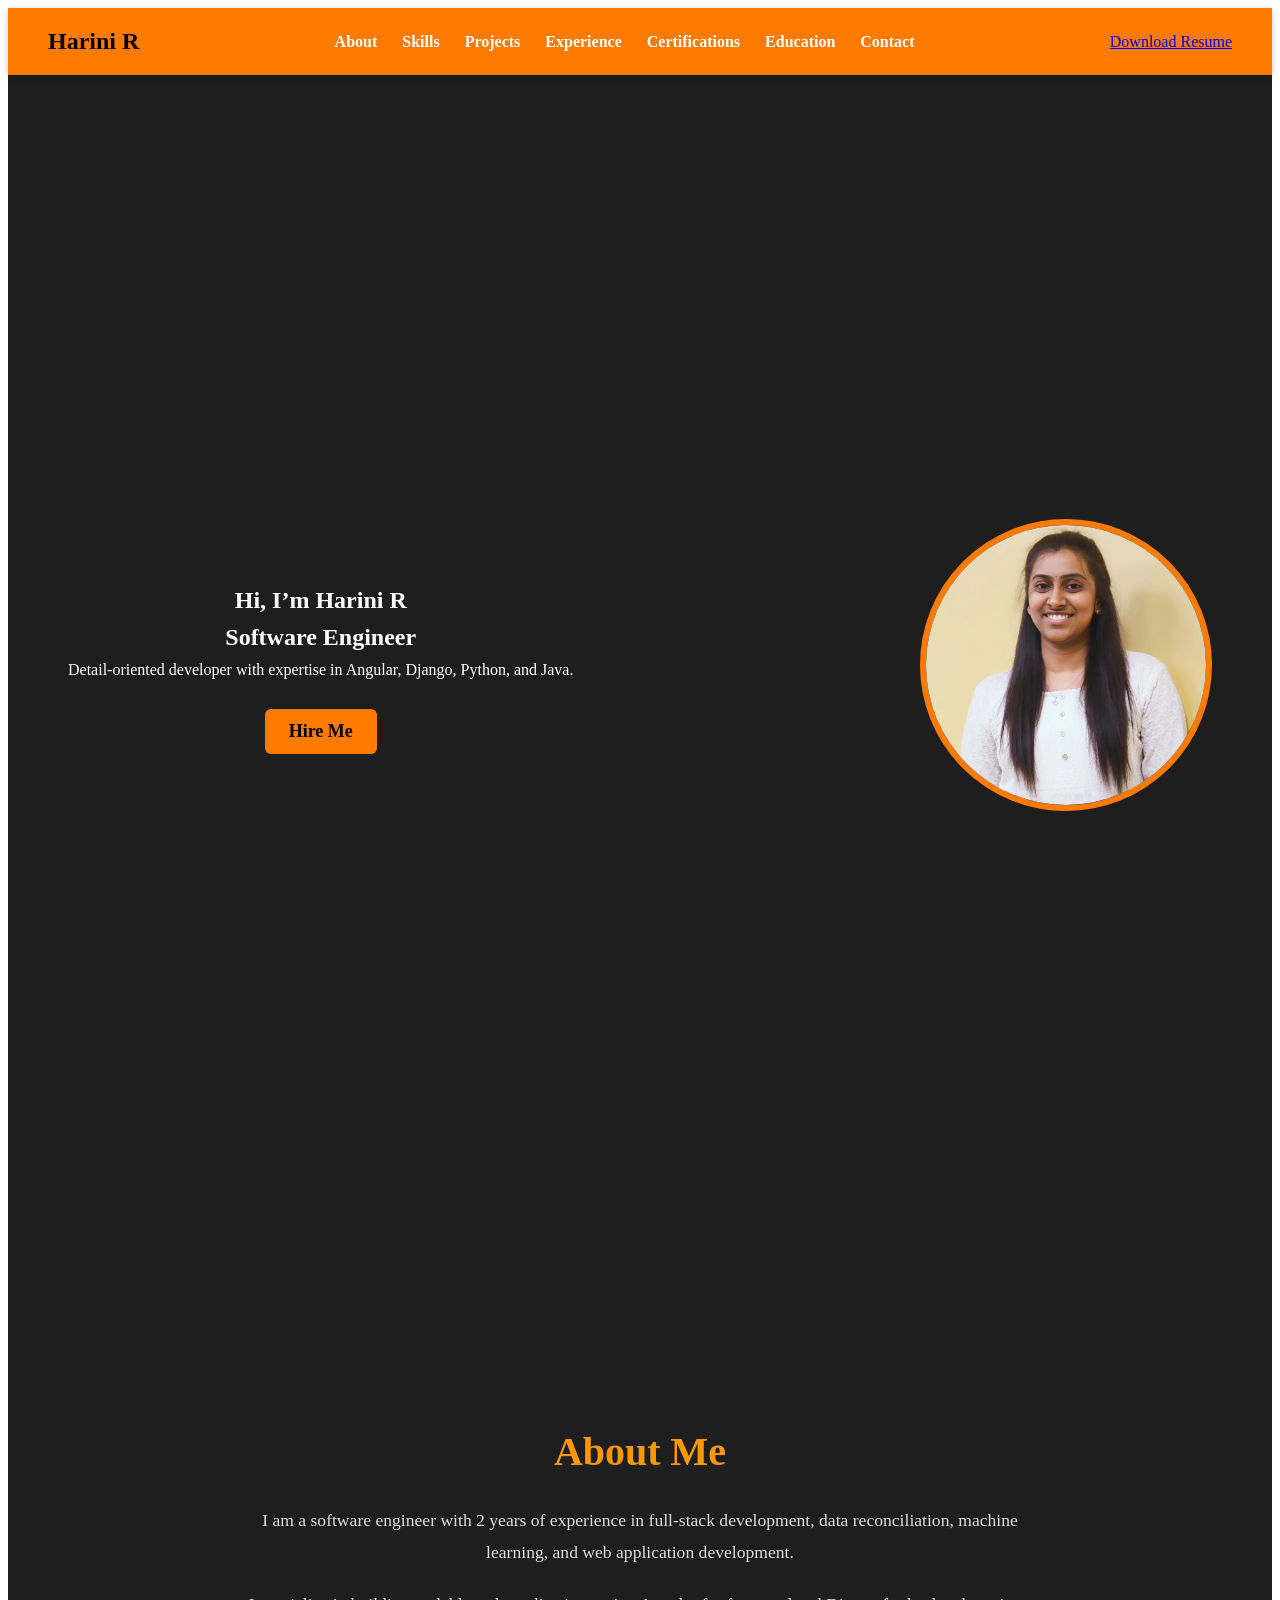
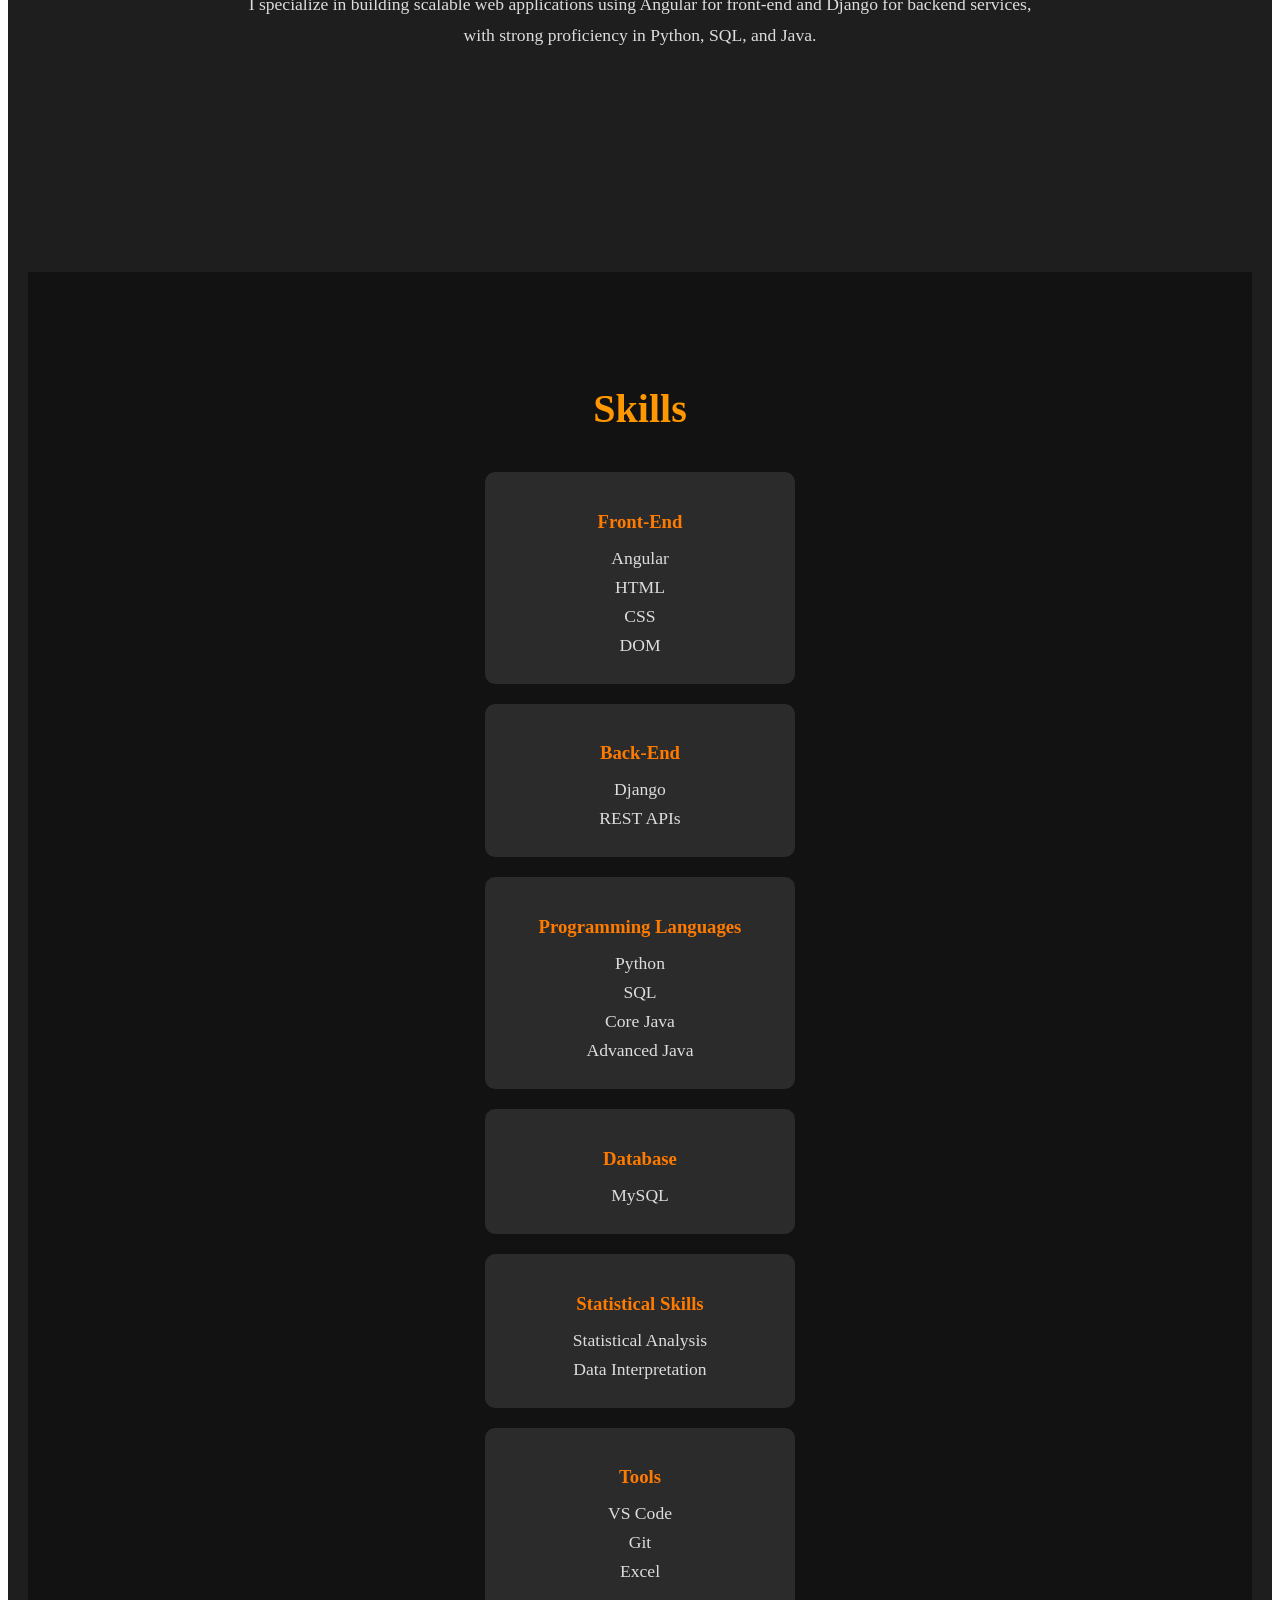
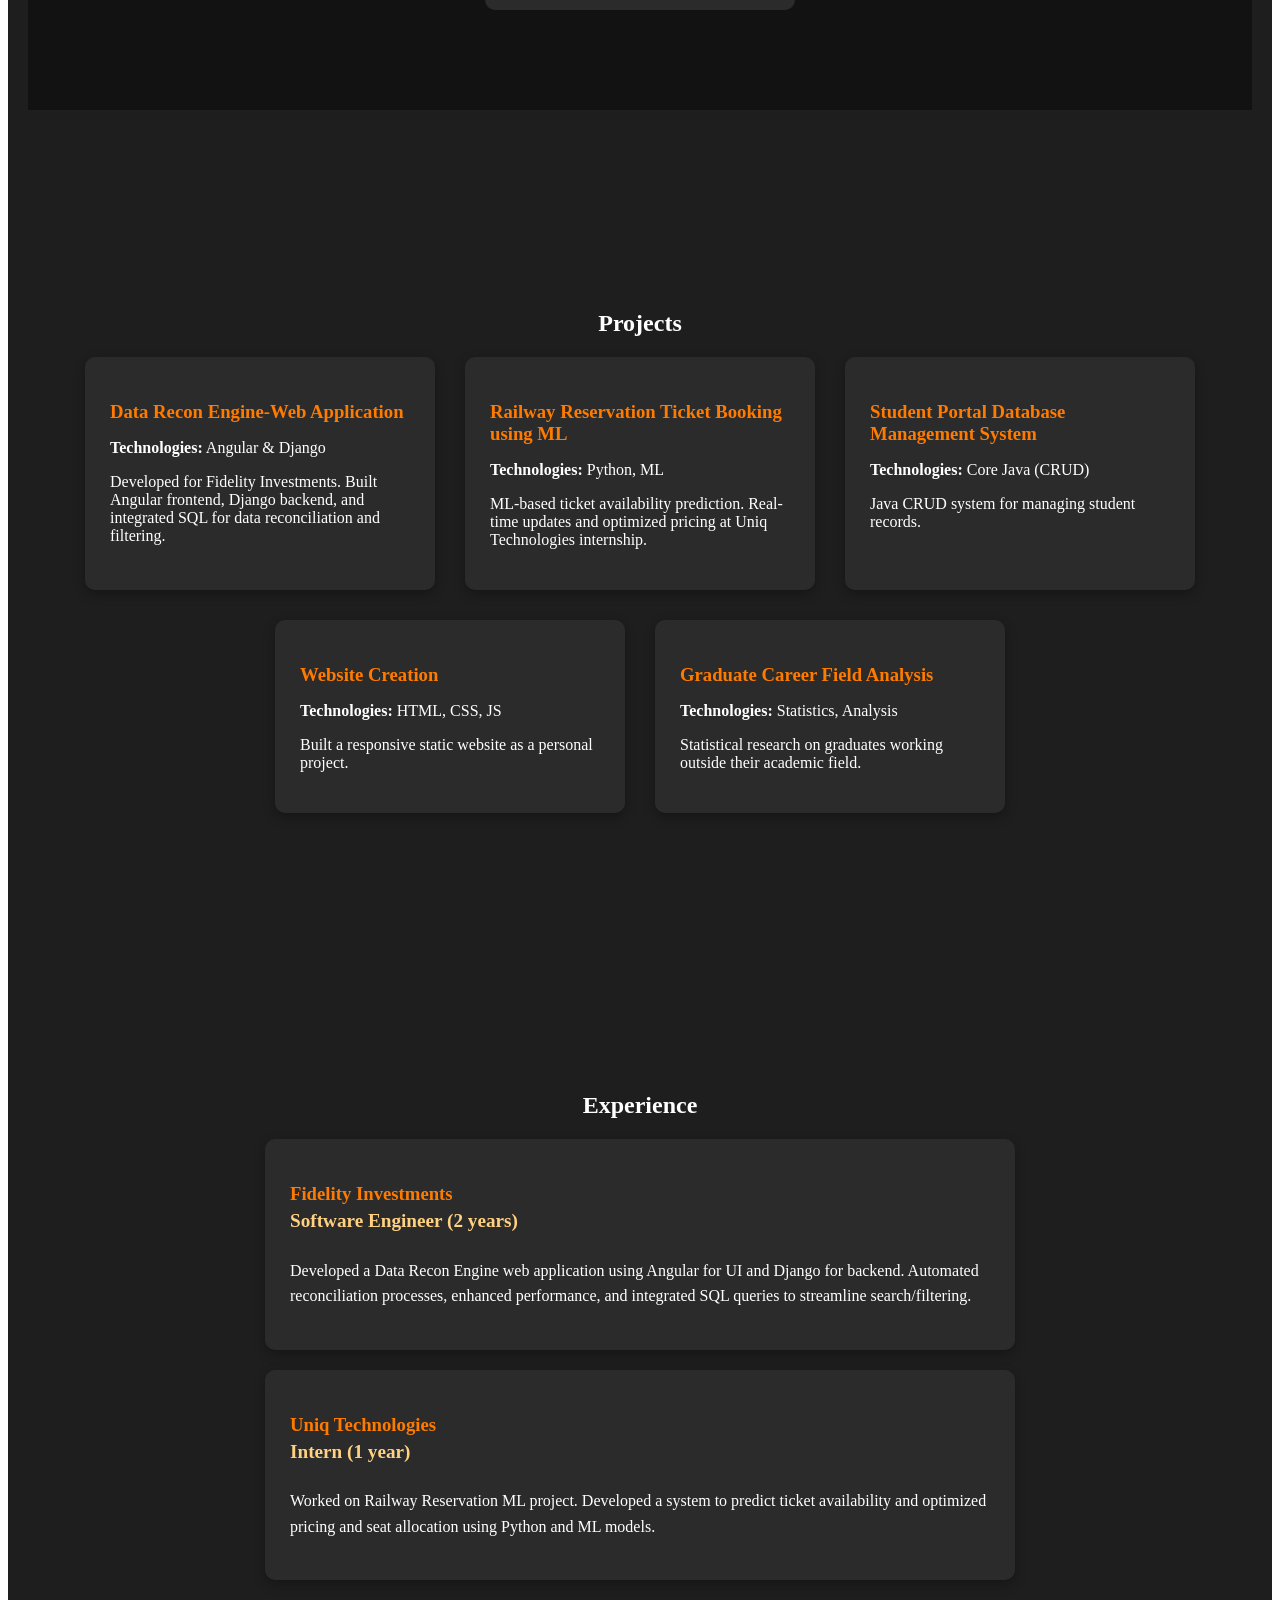
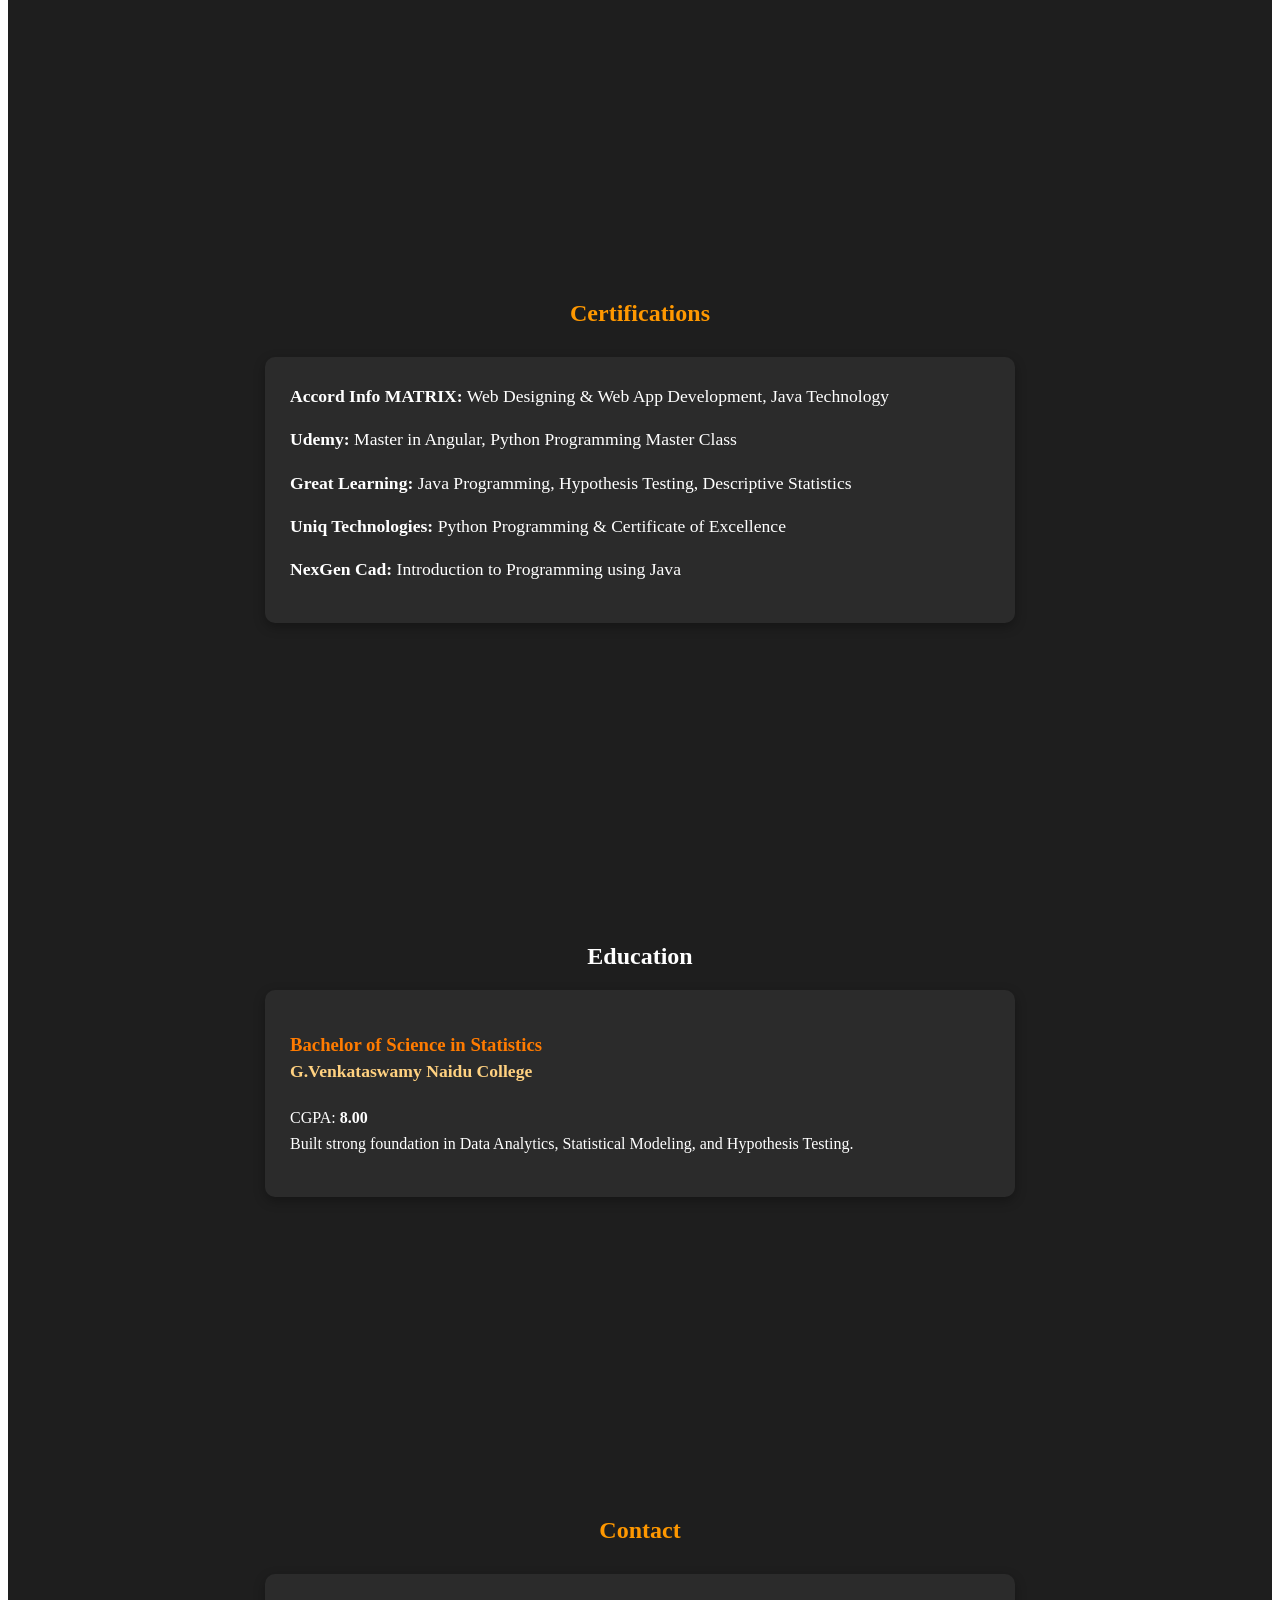
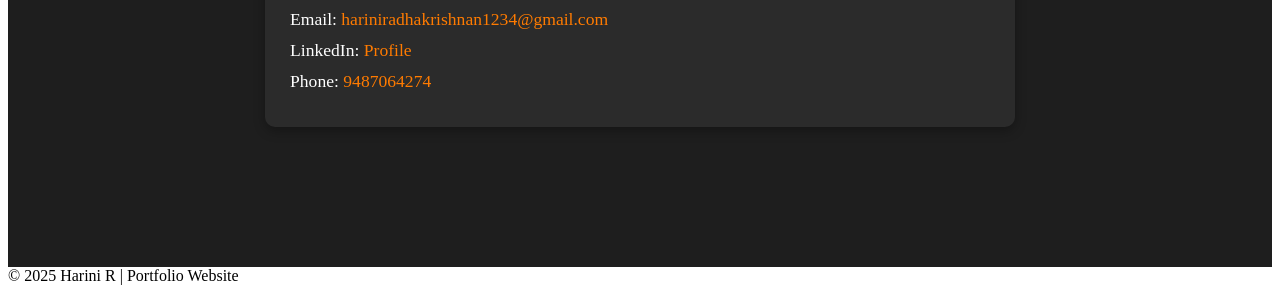
==== commit db4f973b: "Auto-generated commit" ====
--- a/browser/index.html
+++ b/browser/index.html
@@ -1,12 +1,12 @@
-<!DOCTYPE html><html lang="en" data-beasties-container><head><link rel="preconnect" href="https://fonts.gstatic.com" crossorigin>
+<!DOCTYPE html><html lang="en" data-beasties-container><head><link rel="preconnect" href="https://fonts.gstatic.com" crossorigin><base href="/">
   <meta charset="utf-8">
   <title> Harini Radhakrishnan  | Portfolio</title>
   <meta name="viewport" content="width=device-width, initial-scale=1">
   <style>@font-face{font-family:'Poppins';font-style:normal;font-weight:300;font-display:swap;src:url(https://fonts.gstatic.com/s/poppins/v23/pxiByp8kv8JHgFVrLDz8Z11lFc-K.woff2) format('woff2');unicode-range:U+0900-097F, U+1CD0-1CF9, U+200C-200D, U+20A8, U+20B9, U+20F0, U+25CC, U+A830-A839, U+A8E0-A8FF, U+11B00-11B09;}@font-face{font-family:'Poppins';font-style:normal;font-weight:300;font-display:swap;src:url(https://fonts.gstatic.com/s/poppins/v23/pxiByp8kv8JHgFVrLDz8Z1JlFc-K.woff2) format('woff2');unicode-range:U+0100-02BA, U+02BD-02C5, U+02C7-02CC, U+02CE-02D7, U+02DD-02FF, U+0304, U+0308, U+0329, U+1D00-1DBF, U+1E00-1E9F, U+1EF2-1EFF, U+2020, U+20A0-20AB, U+20AD-20C0, U+2113, U+2C60-2C7F, U+A720-A7FF;}@font-face{font-family:'Poppins';font-style:normal;font-weight:300;font-display:swap;src:url(https://fonts.gstatic.com/s/poppins/v23/pxiByp8kv8JHgFVrLDz8Z1xlFQ.woff2) format('woff2');unicode-range:U+0000-00FF, U+0131, U+0152-0153, U+02BB-02BC, U+02C6, U+02DA, U+02DC, U+0304, U+0308, U+0329, U+2000-206F, U+20AC, U+2122, U+2191, U+2193, U+2212, U+2215, U+FEFF, U+FFFD;}@font-face{font-family:'Poppins';font-style:normal;font-weight:400;font-display:swap;src:url(https://fonts.gstatic.com/s/poppins/v23/pxiEyp8kv8JHgFVrJJbecmNE.woff2) format('woff2');unicode-range:U+0900-097F, U+1CD0-1CF9, U+200C-200D, U+20A8, U+20B9, U+20F0, U+25CC, U+A830-A839, U+A8E0-A8FF, U+11B00-11B09;}@font-face{font-family:'Poppins';font-style:normal;font-weight:400;font-display:swap;src:url(https://fonts.gstatic.com/s/poppins/v23/pxiEyp8kv8JHgFVrJJnecmNE.woff2) format('woff2');unicode-range:U+0100-02BA, U+02BD-02C5, U+02C7-02CC, U+02CE-02D7, U+02DD-02FF, U+0304, U+0308, U+0329, U+1D00-1DBF, U+1E00-1E9F, U+1EF2-1EFF, U+2020, U+20A0-20AB, U+20AD-20C0, U+2113, U+2C60-2C7F, U+A720-A7FF;}@font-face{font-family:'Poppins';font-style:normal;font-weight:400;font-display:swap;src:url(https://fonts.gstatic.com/s/poppins/v23/pxiEyp8kv8JHgFVrJJfecg.woff2) format('woff2');unicode-range:U+0000-00FF, U+0131, U+0152-0153, U+02BB-02BC, U+02C6, U+02DA, U+02DC, U+0304, U+0308, U+0329, U+2000-206F, U+20AC, U+2122, U+2191, U+2193, U+2212, U+2215, U+FEFF, U+FFFD;}@font-face{font-family:'Poppins';font-style:normal;font-weight:600;font-display:swap;src:url(https://fonts.gstatic.com/s/poppins/v23/pxiByp8kv8JHgFVrLEj6Z11lFc-K.woff2) format('woff2');unicode-range:U+0900-097F, U+1CD0-1CF9, U+200C-200D, U+20A8, U+20B9, U+20F0, U+25CC, U+A830-A839, U+A8E0-A8FF, U+11B00-11B09;}@font-face{font-family:'Poppins';font-style:normal;font-weight:600;font-display:swap;src:url(https://fonts.gstatic.com/s/poppins/v23/pxiByp8kv8JHgFVrLEj6Z1JlFc-K.woff2) format('woff2');unicode-range:U+0100-02BA, U+02BD-02C5, U+02C7-02CC, U+02CE-02D7, U+02DD-02FF, U+0304, U+0308, U+0329, U+1D00-1DBF, U+1E00-1E9F, U+1EF2-1EFF, U+2020, U+20A0-20AB, U+20AD-20C0, U+2113, U+2C60-2C7F, U+A720-A7FF;}@font-face{font-family:'Poppins';font-style:normal;font-weight:600;font-display:swap;src:url(https://fonts.gstatic.com/s/poppins/v23/pxiByp8kv8JHgFVrLEj6Z1xlFQ.woff2) format('woff2');unicode-range:U+0000-00FF, U+0131, U+0152-0153, U+02BB-02BC, U+02C6, U+02DA, U+02DC, U+0304, U+0308, U+0329, U+2000-206F, U+20AC, U+2122, U+2191, U+2193, U+2212, U+2215, U+FEFF, U+FFFD;}</style>
   <link rel="stylesheet" href="styles.css">
-<style ng-app-id="ng">.fade-in-section[_ngcontent-ng-c2110531933]{opacity:0;transform:translateY(40px);transition:opacity .8s ease-out,transform .8s ease-out;will-change:opacity,transform}.fade-in-section.is-visible[_ngcontent-ng-c2110531933]{opacity:1;transform:none}nav[_ngcontent-ng-c2110531933]   ul[_ngcontent-ng-c2110531933]   li[_ngcontent-ng-c2110531933]   a.active-link[_ngcontent-ng-c2110531933]{color:#ff9800;font-weight:700}section[_ngcontent-ng-c2110531933]{text-align:center;margin:0 auto;padding:60px 20px;background-color:#1e1e1e;color:#fff}section[_ngcontent-ng-c2110531933]   h2[_ngcontent-ng-c2110531933]{font-size:2.5rem;color:#ff9800;margin-bottom:30px}section[_ngcontent-ng-c2110531933]   p[_ngcontent-ng-c2110531933]{max-width:800px;margin:0 auto 20px;font-size:1.1rem;line-height:1.6}section[_ngcontent-ng-c2110531933]{scroll-margin-top:100px}#backToTopBtn[_ngcontent-ng-c2110531933]{display:none;position:fixed;bottom:30px;right:30px;z-index:999;font-size:18px;background-color:#ff9800;color:#000;border:none;outline:none;padding:12px 16px;border-radius:8px;cursor:pointer;box-shadow:0 4px 8px #0000004d;transition:background-color .3s ease}#backToTopBtn[_ngcontent-ng-c2110531933]:hover{background-color:#ff8c00}</style><style ng-app-id="ng">.navbar[_ngcontent-ng-c1731666559]{display:flex;justify-content:space-between;align-items:center;background-color:#ff7b00;padding:15px 30px;position:sticky;top:0;z-index:1000;box-shadow:0 2px 8px #0003}.logo[_ngcontent-ng-c1731666559]{font-weight:700;font-size:24px;color:#000}.nav-links[_ngcontent-ng-c1731666559]{list-style:none;display:flex;gap:25px;margin:0;padding:0}.nav-links[_ngcontent-ng-c1731666559]   li[_ngcontent-ng-c1731666559]   a[_ngcontent-ng-c1731666559]{text-decoration:none;font-weight:600;color:#fff;transition:color .3s}.nav-links[_ngcontent-ng-c1731666559]   li[_ngcontent-ng-c1731666559]   a[_ngcontent-ng-c1731666559]:hover{color:#000}.resume-button[_ngcontent-ng-c1731666559]{background-color:#000;color:#fff;padding:10px 16px;border-radius:6px;font-weight:700;text-decoration:none;transition:background-color .3s}.resume-button[_ngcontent-ng-c1731666559]:hover{background-color:#333}.navbar[_ngcontent-ng-c1731666559]{background-color:#ff7b00!important;color:#fff;position:sticky;top:0;z-index:1000;display:flex;justify-content:space-between;align-items:center;padding:20px 40px}</style><style ng-app-id="ng">.hero-section[_ngcontent-ng-c2648255115]{background-color:#1e1e1e;color:#fff;padding:80px 40px;min-height:100vh;display:flex;align-items:center;justify-content:center}.hero-content[_ngcontent-ng-c2648255115]{display:flex;justify-content:space-between;align-items:center;gap:60px;max-width:1200px;width:100%;flex-wrap:wrap}.intro-text[_ngcontent-ng-c2648255115]{max-width:600px}.intro-text[_ngcontent-ng-c2648255115]   h1[_ngcontent-ng-c2648255115], .intro-text[_ngcontent-ng-c2648255115]   h2[_ngcontent-ng-c2648255115], .intro-text[_ngcontent-ng-c2648255115]   p[_ngcontent-ng-c2648255115]{color:#fff;margin:10px 0}.hire-me-btn[_ngcontent-ng-c2648255115]{background-color:#ff7b00;color:#000;padding:12px 24px;font-size:18px;border:none;border-radius:6px;font-weight:700;cursor:pointer;margin-top:20px;display:inline-block;text-decoration:none;transition:background-color .3s ease}.hire-me-btn[_ngcontent-ng-c2648255115]:hover{background-color:#ff8c00}.profile-container[_ngcontent-ng-c2648255115]{flex-shrink:0;display:flex;justify-content:center;align-items:center}.profile-pic[_ngcontent-ng-c2648255115]{width:280px;height:280px;border-radius:50%;object-fit:cover;border:6px solid #ff7b00;background-color:#2b2b2b}</style><style ng-app-id="ng">.about-section[_ngcontent-ng-c681430789]{background-color:#1e1e1e;color:#fff;text-align:center;padding:80px 20px}.about-section[_ngcontent-ng-c681430789]   h2[_ngcontent-ng-c681430789]{font-size:2.5rem;margin-bottom:30px;color:#ff9800}.about-section[_ngcontent-ng-c681430789]   p[_ngcontent-ng-c681430789]{font-size:1.1rem;line-height:1.8;max-width:800px;margin:0 auto 20px;color:#ddd}</style><style ng-app-id="ng">.skills-section[_ngcontent-ng-c1611795953]{background-color:#121212;color:#fff;padding:80px 20px;text-align:center}.skills-section[_ngcontent-ng-c1611795953]   h2[_ngcontent-ng-c1611795953]{font-size:2.5rem;color:#ff9800;margin-bottom:40px}.skill-category[_ngcontent-ng-c1611795953]{background-color:#2b2b2b;padding:20px 30px;border-radius:10px;max-width:250px;margin:0 auto 20px}.skill-category[_ngcontent-ng-c1611795953]   h3[_ngcontent-ng-c1611795953]{color:#ff7b00;margin-bottom:15px}.skill-category[_ngcontent-ng-c1611795953]   ul[_ngcontent-ng-c1611795953]{list-style:none;padding:0;margin:0}.skill-category[_ngcontent-ng-c1611795953]   ul[_ngcontent-ng-c1611795953]   li[_ngcontent-ng-c1611795953]{color:#ddd;font-size:1.1rem;margin-bottom:8px}</style><style ng-app-id="ng">.projects-section[_ngcontent-ng-c4280483508]{background-color:#1e1e1e;padding:60px 20px;color:#fff;text-align:center}.projects-container[_ngcontent-ng-c4280483508]{display:flex;flex-wrap:wrap;justify-content:center;gap:30px}.project-card[_ngcontent-ng-c4280483508]{background-color:#2b2b2b;color:#fff;padding:25px;border-radius:10px;width:300px;box-shadow:0 4px 12px #0000004d;transition:transform .3s ease;text-align:left}.project-card[_ngcontent-ng-c4280483508]:hover{transform:scale(1.05)}.project-card[_ngcontent-ng-c4280483508]   h3[_ngcontent-ng-c4280483508]{color:#ff7b00;margin-bottom:10px}</style><style ng-app-id="ng">.experience-section[_ngcontent-ng-c2769558504]{background-color:#1e1e1e;color:#fff;text-align:center;padding:80px 20px}.experience-card[_ngcontent-ng-c2769558504]{background-color:#2b2b2b;color:#fff;margin:20px auto;padding:25px;border-radius:10px;max-width:700px;text-align:left;box-shadow:0 4px 12px #0000004d}.experience-card[_ngcontent-ng-c2769558504]   h3[_ngcontent-ng-c2769558504]{color:#ff7b00;margin-bottom:5px}.experience-card[_ngcontent-ng-c2769558504]   h4[_ngcontent-ng-c2769558504]{font-size:1.2rem;color:#ffd180;margin-top:0}.experience-card[_ngcontent-ng-c2769558504]   p[_ngcontent-ng-c2769558504]{font-size:1rem;line-height:1.6}</style><style ng-app-id="ng">.certifications-section[_ngcontent-ng-c2676756615]{background-color:#1e1e1e;color:#fff;text-align:center;padding:80px 20px}.certifications-section[_ngcontent-ng-c2676756615]   h2[_ngcontent-ng-c2676756615]{color:#ff9800;margin-bottom:30px}.certification-card[_ngcontent-ng-c2676756615]{background-color:#2b2b2b;color:#fff;margin:20px auto;padding:25px;border-radius:10px;max-width:700px;text-align:left;box-shadow:0 4px 12px #0000004d}.certification-card[_ngcontent-ng-c2676756615]   ul[_ngcontent-ng-c2676756615]{list-style:none;padding-left:0;margin:0}.certification-card[_ngcontent-ng-c2676756615]   li[_ngcontent-ng-c2676756615]{margin-bottom:15px;font-size:1.1rem;line-height:1.6}</style><style ng-app-id="ng">.education-section[_ngcontent-ng-c1157079008]{background-color:#1e1e1e;color:#fff;text-align:center;padding:80px 20px}.education-card[_ngcontent-ng-c1157079008]{background-color:#2b2b2b;color:#fff;padding:25px;margin:20px auto;border-radius:10px;max-width:700px;text-align:left;box-shadow:0 4px 12px #0000004d}.education-card[_ngcontent-ng-c1157079008]   h3[_ngcontent-ng-c1157079008]{color:#ff7b00;margin-bottom:5px}.education-card[_ngcontent-ng-c1157079008]   h4[_ngcontent-ng-c1157079008]{font-size:1.1rem;color:#ffd180;margin-top:0}.education-card[_ngcontent-ng-c1157079008]   p[_ngcontent-ng-c1157079008]{font-size:1rem;line-height:1.6}</style><style ng-app-id="ng">.contact-section[_ngcontent-ng-c631589276]{background-color:#1e1e1e;color:#fff;text-align:center;padding:80px 20px}.contact-section[_ngcontent-ng-c631589276]   h2[_ngcontent-ng-c631589276]{color:#ff9800;margin-bottom:30px}.contact-card[_ngcontent-ng-c631589276]{background-color:#2b2b2b;color:#fff;margin:0 auto;padding:25px;border-radius:10px;max-width:700px;text-align:left;box-shadow:0 4px 12px #0000004d}.contact-card[_ngcontent-ng-c631589276]   p[_ngcontent-ng-c631589276]{margin:10px 0;font-size:1.1rem}.contact-card[_ngcontent-ng-c631589276]   a[_ngcontent-ng-c631589276]{color:#ff7b00;text-decoration:none;font-weight:500}</style></head>
+<style ng-app-id="ng">.fade-in-section[_ngcontent-ng-c2110531933]{opacity:0;transform:translateY(40px);transition:opacity .8s ease-out,transform .8s ease-out;will-change:opacity,transform}.fade-in-section.is-visible[_ngcontent-ng-c2110531933]{opacity:1;transform:none}nav[_ngcontent-ng-c2110531933]   ul[_ngcontent-ng-c2110531933]   li[_ngcontent-ng-c2110531933]   a.active-link[_ngcontent-ng-c2110531933]{color:#ff9800;font-weight:700}section[_ngcontent-ng-c2110531933]{text-align:center;margin:0 auto;padding:60px 20px;background-color:#1e1e1e;color:#fff}section[_ngcontent-ng-c2110531933]   h2[_ngcontent-ng-c2110531933]{font-size:2.5rem;color:#ff9800;margin-bottom:30px}section[_ngcontent-ng-c2110531933]   p[_ngcontent-ng-c2110531933]{max-width:800px;margin:0 auto 20px;font-size:1.1rem;line-height:1.6}section[_ngcontent-ng-c2110531933]{scroll-margin-top:100px}#backToTopBtn[_ngcontent-ng-c2110531933]{display:none;position:fixed;bottom:30px;right:30px;z-index:999;font-size:18px;background-color:#ff9800;color:#000;border:none;outline:none;padding:12px 16px;border-radius:8px;cursor:pointer;box-shadow:0 4px 8px #0000004d;transition:background-color .3s ease}#backToTopBtn[_ngcontent-ng-c2110531933]:hover{background-color:#ff8c00}</style><style ng-app-id="ng">.navbar[_ngcontent-ng-c3450129242]{display:flex;justify-content:space-between;align-items:center;background-color:#ff7b00;padding:15px 30px;position:sticky;top:0;z-index:1000;box-shadow:0 2px 8px #0003}.logo[_ngcontent-ng-c3450129242]{font-weight:700;font-size:24px;color:#000}.nav-links[_ngcontent-ng-c3450129242]{list-style:none;display:flex;gap:25px;margin:0;padding:0}.nav-links[_ngcontent-ng-c3450129242]   li[_ngcontent-ng-c3450129242]   a[_ngcontent-ng-c3450129242]{text-decoration:none;font-weight:600;color:#fff;transition:color .3s}.nav-links[_ngcontent-ng-c3450129242]   li[_ngcontent-ng-c3450129242]   a[_ngcontent-ng-c3450129242]:hover{color:#000}.resume-button[_ngcontent-ng-c3450129242]{background-color:#000;color:#fff;padding:10px 16px;border-radius:6px;font-weight:700;text-decoration:none;transition:background-color .3s}.resume-button[_ngcontent-ng-c3450129242]:hover{background-color:#333}.navbar[_ngcontent-ng-c3450129242]{background-color:#ff7b00!important;color:#fff;position:sticky;top:0;z-index:1000;display:flex;justify-content:space-between;align-items:center;padding:20px 40px}</style><style ng-app-id="ng">.hero-section[_ngcontent-ng-c2648255115]{background-color:#1e1e1e;color:#fff;padding:80px 40px;min-height:100vh;display:flex;align-items:center;justify-content:center}.hero-content[_ngcontent-ng-c2648255115]{display:flex;justify-content:space-between;align-items:center;gap:60px;max-width:1200px;width:100%;flex-wrap:wrap}.intro-text[_ngcontent-ng-c2648255115]{max-width:600px}.intro-text[_ngcontent-ng-c2648255115]   h1[_ngcontent-ng-c2648255115], .intro-text[_ngcontent-ng-c2648255115]   h2[_ngcontent-ng-c2648255115], .intro-text[_ngcontent-ng-c2648255115]   p[_ngcontent-ng-c2648255115]{color:#fff;margin:10px 0}.hire-me-btn[_ngcontent-ng-c2648255115]{background-color:#ff7b00;color:#000;padding:12px 24px;font-size:18px;border:none;border-radius:6px;font-weight:700;cursor:pointer;margin-top:20px;display:inline-block;text-decoration:none;transition:background-color .3s ease}.hire-me-btn[_ngcontent-ng-c2648255115]:hover{background-color:#ff8c00}.profile-container[_ngcontent-ng-c2648255115]{flex-shrink:0;display:flex;justify-content:center;align-items:center}.profile-pic[_ngcontent-ng-c2648255115]{width:280px;height:280px;border-radius:50%;object-fit:cover;border:6px solid #ff7b00;background-color:#2b2b2b}</style><style ng-app-id="ng">.about-section[_ngcontent-ng-c681430789]{background-color:#1e1e1e;color:#fff;text-align:center;padding:80px 20px}.about-section[_ngcontent-ng-c681430789]   h2[_ngcontent-ng-c681430789]{font-size:2.5rem;margin-bottom:30px;color:#ff9800}.about-section[_ngcontent-ng-c681430789]   p[_ngcontent-ng-c681430789]{font-size:1.1rem;line-height:1.8;max-width:800px;margin:0 auto 20px;color:#ddd}</style><style ng-app-id="ng">.skills-section[_ngcontent-ng-c1611795953]{background-color:#121212;color:#fff;padding:80px 20px;text-align:center}.skills-section[_ngcontent-ng-c1611795953]   h2[_ngcontent-ng-c1611795953]{font-size:2.5rem;color:#ff9800;margin-bottom:40px}.skill-category[_ngcontent-ng-c1611795953]{background-color:#2b2b2b;padding:20px 30px;border-radius:10px;max-width:250px;margin:0 auto 20px}.skill-category[_ngcontent-ng-c1611795953]   h3[_ngcontent-ng-c1611795953]{color:#ff7b00;margin-bottom:15px}.skill-category[_ngcontent-ng-c1611795953]   ul[_ngcontent-ng-c1611795953]{list-style:none;padding:0;margin:0}.skill-category[_ngcontent-ng-c1611795953]   ul[_ngcontent-ng-c1611795953]   li[_ngcontent-ng-c1611795953]{color:#ddd;font-size:1.1rem;margin-bottom:8px}</style><style ng-app-id="ng">.projects-section[_ngcontent-ng-c4280483508]{background-color:#1e1e1e;padding:60px 20px;color:#fff;text-align:center}.projects-container[_ngcontent-ng-c4280483508]{display:flex;flex-wrap:wrap;justify-content:center;gap:30px}.project-card[_ngcontent-ng-c4280483508]{background-color:#2b2b2b;color:#fff;padding:25px;border-radius:10px;width:300px;box-shadow:0 4px 12px #0000004d;transition:transform .3s ease;text-align:left}.project-card[_ngcontent-ng-c4280483508]:hover{transform:scale(1.05)}.project-card[_ngcontent-ng-c4280483508]   h3[_ngcontent-ng-c4280483508]{color:#ff7b00;margin-bottom:10px}</style><style ng-app-id="ng">.experience-section[_ngcontent-ng-c2769558504]{background-color:#1e1e1e;color:#fff;text-align:center;padding:80px 20px}.experience-card[_ngcontent-ng-c2769558504]{background-color:#2b2b2b;color:#fff;margin:20px auto;padding:25px;border-radius:10px;max-width:700px;text-align:left;box-shadow:0 4px 12px #0000004d}.experience-card[_ngcontent-ng-c2769558504]   h3[_ngcontent-ng-c2769558504]{color:#ff7b00;margin-bottom:5px}.experience-card[_ngcontent-ng-c2769558504]   h4[_ngcontent-ng-c2769558504]{font-size:1.2rem;color:#ffd180;margin-top:0}.experience-card[_ngcontent-ng-c2769558504]   p[_ngcontent-ng-c2769558504]{font-size:1rem;line-height:1.6}</style><style ng-app-id="ng">.certifications-section[_ngcontent-ng-c2676756615]{background-color:#1e1e1e;color:#fff;text-align:center;padding:80px 20px}.certifications-section[_ngcontent-ng-c2676756615]   h2[_ngcontent-ng-c2676756615]{color:#ff9800;margin-bottom:30px}.certification-card[_ngcontent-ng-c2676756615]{background-color:#2b2b2b;color:#fff;margin:20px auto;padding:25px;border-radius:10px;max-width:700px;text-align:left;box-shadow:0 4px 12px #0000004d}.certification-card[_ngcontent-ng-c2676756615]   ul[_ngcontent-ng-c2676756615]{list-style:none;padding-left:0;margin:0}.certification-card[_ngcontent-ng-c2676756615]   li[_ngcontent-ng-c2676756615]{margin-bottom:15px;font-size:1.1rem;line-height:1.6}</style><style ng-app-id="ng">.education-section[_ngcontent-ng-c1157079008]{background-color:#1e1e1e;color:#fff;text-align:center;padding:80px 20px}.education-card[_ngcontent-ng-c1157079008]{background-color:#2b2b2b;color:#fff;padding:25px;margin:20px auto;border-radius:10px;max-width:700px;text-align:left;box-shadow:0 4px 12px #0000004d}.education-card[_ngcontent-ng-c1157079008]   h3[_ngcontent-ng-c1157079008]{color:#ff7b00;margin-bottom:5px}.education-card[_ngcontent-ng-c1157079008]   h4[_ngcontent-ng-c1157079008]{font-size:1.1rem;color:#ffd180;margin-top:0}.education-card[_ngcontent-ng-c1157079008]   p[_ngcontent-ng-c1157079008]{font-size:1rem;line-height:1.6}</style><style ng-app-id="ng">.contact-section[_ngcontent-ng-c631589276]{background-color:#1e1e1e;color:#fff;text-align:center;padding:80px 20px}.contact-section[_ngcontent-ng-c631589276]   h2[_ngcontent-ng-c631589276]{color:#ff9800;margin-bottom:30px}.contact-card[_ngcontent-ng-c631589276]{background-color:#2b2b2b;color:#fff;margin:0 auto;padding:25px;border-radius:10px;max-width:700px;text-align:left;box-shadow:0 4px 12px #0000004d}.contact-card[_ngcontent-ng-c631589276]   p[_ngcontent-ng-c631589276]{margin:10px 0;font-size:1.1rem}.contact-card[_ngcontent-ng-c631589276]   a[_ngcontent-ng-c631589276]{color:#ff7b00;text-decoration:none;font-weight:500}</style></head>
 <body>
-  <app-root ng-version="19.2.2" _nghost-ng-c2110531933 ng-server-context="ssg"><app-navbar _ngcontent-ng-c2110531933 _nghost-ng-c1731666559><nav _ngcontent-ng-c1731666559 class="navbar"><div _ngcontent-ng-c1731666559 class="logo">Harini R</div><ul _ngcontent-ng-c1731666559 class="nav-links"><li _ngcontent-ng-c1731666559><a _ngcontent-ng-c1731666559 href="#about">About</a></li><li _ngcontent-ng-c1731666559><a _ngcontent-ng-c1731666559 href="#skills">Skills</a></li><li _ngcontent-ng-c1731666559><a _ngcontent-ng-c1731666559 href="#projects">Projects</a></li><li _ngcontent-ng-c1731666559><a _ngcontent-ng-c1731666559 href="#experience">Experience</a></li><li _ngcontent-ng-c1731666559><a _ngcontent-ng-c1731666559 href="#certifications">Certifications</a></li><li _ngcontent-ng-c1731666559><a _ngcontent-ng-c1731666559 href="#education">Education</a></li><li _ngcontent-ng-c1731666559><a _ngcontent-ng-c1731666559 href="#contact">Contact</a></li></ul><a _ngcontent-ng-c1731666559 href="assets/Harini_R_Resume.pdf" download class="download-resume-btn"><button _ngcontent-ng-c1731666559>Download Resume</button></a></nav></app-navbar><section _ngcontent-ng-c2110531933><app-hero _ngcontent-ng-c2110531933 _nghost-ng-c2648255115><header _ngcontent-ng-c2648255115 class="hero-section"><div _ngcontent-ng-c2648255115 class="hero-content"><div _ngcontent-ng-c2648255115 class="intro-text"><h1 _ngcontent-ng-c2648255115>Hi, I’m <span _ngcontent-ng-c2648255115 class="highlight">Harini R</span></h1><h2 _ngcontent-ng-c2648255115>Software Engineer</h2><p _ngcontent-ng-c2648255115>Detail-oriented developer with expertise in Angular, Django, Python, and Java.</p><a _ngcontent-ng-c2648255115 href="mailto:hariniradhakrishnan1234@gmail.com" class="hire-me-btn">Hire Me</a></div><div _ngcontent-ng-c2648255115 class="profile-container"><img _ngcontent-ng-c2648255115 src="assets/Harini_R_Profile.jpg" alt="Profile Picture" class="profile-pic"></div></div></header></app-hero></section><section _ngcontent-ng-c2110531933><app-about _ngcontent-ng-c2110531933 _nghost-ng-c681430789><section _ngcontent-ng-c681430789 id="about" class="about-section fade-in-section"><h2 _ngcontent-ng-c681430789>About Me</h2><p _ngcontent-ng-c681430789> I am a software engineer with 2 years of experience in full-stack development, data reconciliation, machine learning, and web application development. </p><p _ngcontent-ng-c681430789> I specialize in building scalable web applications using Angular for front-end and Django for backend services, with strong proficiency in Python, SQL, and Java. </p></section></app-about></section><section _ngcontent-ng-c2110531933><app-skills _ngcontent-ng-c2110531933 _nghost-ng-c1611795953><section _ngcontent-ng-c1611795953 id="skills" class="skills-section fade-in-section"><h2 _ngcontent-ng-c1611795953>Skills</h2><div _ngcontent-ng-c1611795953 class="skills-container"><div _ngcontent-ng-c1611795953 class="skill-category"><h3 _ngcontent-ng-c1611795953>Front-End</h3><ul _ngcontent-ng-c1611795953><li _ngcontent-ng-c1611795953>Angular</li><li _ngcontent-ng-c1611795953>HTML</li><li _ngcontent-ng-c1611795953>CSS</li><li _ngcontent-ng-c1611795953>DOM</li><!----></ul></div><div _ngcontent-ng-c1611795953 class="skill-category"><h3 _ngcontent-ng-c1611795953>Back-End</h3><ul _ngcontent-ng-c1611795953><li _ngcontent-ng-c1611795953>Django</li><li _ngcontent-ng-c1611795953>REST APIs</li><!----></ul></div><div _ngcontent-ng-c1611795953 class="skill-category"><h3 _ngcontent-ng-c1611795953>Programming Languages</h3><ul _ngcontent-ng-c1611795953><li _ngcontent-ng-c1611795953>Python</li><li _ngcontent-ng-c1611795953>SQL</li><li _ngcontent-ng-c1611795953>Core Java</li><li _ngcontent-ng-c1611795953>Advanced Java</li><!----></ul></div><div _ngcontent-ng-c1611795953 class="skill-category"><h3 _ngcontent-ng-c1611795953>Database</h3><ul _ngcontent-ng-c1611795953><li _ngcontent-ng-c1611795953>MySQL</li><!----></ul></div><div _ngcontent-ng-c1611795953 class="skill-category"><h3 _ngcontent-ng-c1611795953>Statistical Skills</h3><ul _ngcontent-ng-c1611795953><li _ngcontent-ng-c1611795953>Statistical Analysis</li><li _ngcontent-ng-c1611795953>Data Interpretation</li><!----></ul></div><div _ngcontent-ng-c1611795953 class="skill-category"><h3 _ngcontent-ng-c1611795953>Tools</h3><ul _ngcontent-ng-c1611795953><li _ngcontent-ng-c1611795953>VS Code</li><li _ngcontent-ng-c1611795953>Git</li><li _ngcontent-ng-c1611795953>Excel</li><!----></ul></div></div></section></app-skills></section><section _ngcontent-ng-c2110531933><app-projects _ngcontent-ng-c2110531933 _nghost-ng-c4280483508><section _ngcontent-ng-c4280483508 id="projects" class="projects-section fade-in-section"><h2 _ngcontent-ng-c4280483508>Projects</h2><div _ngcontent-ng-c4280483508 class="projects-container"><div _ngcontent-ng-c4280483508 class="project-card"><h3 _ngcontent-ng-c4280483508>Data Recon Engine-Web Application</h3><p _ngcontent-ng-c4280483508><strong _ngcontent-ng-c4280483508>Technologies:</strong> Angular &amp; Django</p><p _ngcontent-ng-c4280483508>Developed for Fidelity Investments. Built Angular frontend, Django backend, and integrated SQL for data reconciliation and filtering.</p></div><div _ngcontent-ng-c4280483508 class="project-card"><h3 _ngcontent-ng-c4280483508>Railway Reservation Ticket Booking using ML</h3><p _ngcontent-ng-c4280483508><strong _ngcontent-ng-c4280483508>Technologies:</strong> Python, ML</p><p _ngcontent-ng-c4280483508>ML-based ticket availability prediction. Real-time updates and optimized pricing at Uniq Technologies internship.</p></div><div _ngcontent-ng-c4280483508 class="project-card"><h3 _ngcontent-ng-c4280483508>Student Portal Database Management System</h3><p _ngcontent-ng-c4280483508><strong _ngcontent-ng-c4280483508>Technologies:</strong> Core Java (CRUD)</p><p _ngcontent-ng-c4280483508>Java CRUD system for managing student records.</p></div><div _ngcontent-ng-c4280483508 class="project-card"><h3 _ngcontent-ng-c4280483508>Website Creation</h3><p _ngcontent-ng-c4280483508><strong _ngcontent-ng-c4280483508>Technologies:</strong> HTML, CSS, JS</p><p _ngcontent-ng-c4280483508>Built a responsive static website as a personal project.</p></div><div _ngcontent-ng-c4280483508 class="project-card"><h3 _ngcontent-ng-c4280483508>Graduate Career Field Analysis</h3><p _ngcontent-ng-c4280483508><strong _ngcontent-ng-c4280483508>Technologies:</strong> Statistics, Analysis</p><p _ngcontent-ng-c4280483508>Statistical research on graduates working outside their academic field.</p></div><!----></div></section></app-projects></section><section _ngcontent-ng-c2110531933><app-experience _ngcontent-ng-c2110531933 _nghost-ng-c2769558504><section _ngcontent-ng-c2769558504 id="experience" class="experience-section fade-in-section"><h2 _ngcontent-ng-c2769558504>Experience</h2><div _ngcontent-ng-c2769558504 class="experience-card"><h3 _ngcontent-ng-c2769558504>Fidelity Investments</h3><h4 _ngcontent-ng-c2769558504>Software Engineer (2 years)</h4><p _ngcontent-ng-c2769558504>Developed a Data Recon Engine web application using Angular for UI and Django for backend. Automated reconciliation processes, enhanced performance, and integrated SQL queries to streamline search/filtering.</p></div><div _ngcontent-ng-c2769558504 class="experience-card"><h3 _ngcontent-ng-c2769558504>Uniq Technologies</h3><h4 _ngcontent-ng-c2769558504>Intern (1 year)</h4><p _ngcontent-ng-c2769558504>Worked on Railway Reservation ML project. Developed a system to predict ticket availability and optimized pricing and seat allocation using Python and ML models.</p></div><!----></section></app-experience></section><section _ngcontent-ng-c2110531933><app-certifications _ngcontent-ng-c2110531933 _nghost-ng-c2676756615><section _ngcontent-ng-c2676756615 id="certifications" class="certifications-section fade-in-section"><h2 _ngcontent-ng-c2676756615>Certifications</h2><div _ngcontent-ng-c2676756615 class="certification-card"><ul _ngcontent-ng-c2676756615><li _ngcontent-ng-c2676756615><strong _ngcontent-ng-c2676756615>Accord Info MATRIX:</strong> Web Designing &amp; Web App Development, Java Technology</li><li _ngcontent-ng-c2676756615><strong _ngcontent-ng-c2676756615>Udemy:</strong> Master in Angular, Python Programming Master Class</li><li _ngcontent-ng-c2676756615><strong _ngcontent-ng-c2676756615>Great Learning:</strong> Java Programming, Hypothesis Testing, Descriptive Statistics</li><li _ngcontent-ng-c2676756615><strong _ngcontent-ng-c2676756615>Uniq Technologies:</strong> Python Programming &amp; Certificate of Excellence</li><li _ngcontent-ng-c2676756615><strong _ngcontent-ng-c2676756615>NexGen Cad:</strong> Introduction to Programming using Java</li></ul></div></section></app-certifications></section><section _ngcontent-ng-c2110531933><app-education _ngcontent-ng-c2110531933 _nghost-ng-c1157079008><section _ngcontent-ng-c1157079008 id="education" class="education-section fade-in-section"><h2 _ngcontent-ng-c1157079008>Education</h2><div _ngcontent-ng-c1157079008 class="education-card"><h3 _ngcontent-ng-c1157079008>Bachelor of Science in Statistics</h3><h4 _ngcontent-ng-c1157079008>G.Venkataswamy Naidu College</h4><p _ngcontent-ng-c1157079008> CGPA: <strong _ngcontent-ng-c1157079008>8.00</strong><br _ngcontent-ng-c1157079008> Built strong foundation in Data Analytics, Statistical Modeling, and Hypothesis Testing. </p></div></section></app-education></section><section _ngcontent-ng-c2110531933><app-contact _ngcontent-ng-c2110531933 _nghost-ng-c631589276><section _ngcontent-ng-c631589276 id="contact" class="contact-section fade-in-section"><h2 _ngcontent-ng-c631589276>Contact</h2><div _ngcontent-ng-c631589276 class="contact-card"><p _ngcontent-ng-c631589276>Email: <a _ngcontent-ng-c631589276 href="mailto:hariniradhakrishnan1234@gmail.com">hariniradhakrishnan1234@gmail.com</a></p><p _ngcontent-ng-c631589276>LinkedIn: <a _ngcontent-ng-c631589276 href="https://www.linkedin.com/in/harini-r-radhakrishnan" target="_blank">Profile</a></p><p _ngcontent-ng-c631589276>Phone: <a _ngcontent-ng-c631589276 href="tel:9487064274">9487064274</a></p></div></section></app-contact></section><button _ngcontent-ng-c2110531933 id="backToTopBtn" title="Go to top">↑</button><app-footer _ngcontent-ng-c2110531933><footer> © 2025 Harini R | Portfolio Website </footer></app-footer></app-root>
-<script src="polyfills-FFHMD2TL.js" type="module"></script><script src="main-N6BER2KD.js" type="module"></script>
+  <app-root ng-version="19.2.2" _nghost-ng-c2110531933 ng-server-context="ssg"><app-navbar _ngcontent-ng-c2110531933 _nghost-ng-c3450129242><nav _ngcontent-ng-c3450129242 class="navbar"><div _ngcontent-ng-c3450129242 class="logo">Harini R</div><ul _ngcontent-ng-c3450129242 class="nav-links"><li _ngcontent-ng-c3450129242><a _ngcontent-ng-c3450129242 href="#about">About</a></li><li _ngcontent-ng-c3450129242><a _ngcontent-ng-c3450129242 href="#skills">Skills</a></li><li _ngcontent-ng-c3450129242><a _ngcontent-ng-c3450129242 href="#projects">Projects</a></li><li _ngcontent-ng-c3450129242><a _ngcontent-ng-c3450129242 href="#experience">Experience</a></li><li _ngcontent-ng-c3450129242><a _ngcontent-ng-c3450129242 href="#certifications">Certifications</a></li><li _ngcontent-ng-c3450129242><a _ngcontent-ng-c3450129242 href="#education">Education</a></li><li _ngcontent-ng-c3450129242><a _ngcontent-ng-c3450129242 href="#contact">Contact</a></li></ul><a _ngcontent-ng-c3450129242 href="assets/Harini_R_Resume.pdf" download target="_blank" class="download-resume-btn"> Download Resume </a></nav></app-navbar><section _ngcontent-ng-c2110531933><app-hero _ngcontent-ng-c2110531933 _nghost-ng-c2648255115><header _ngcontent-ng-c2648255115 class="hero-section"><div _ngcontent-ng-c2648255115 class="hero-content"><div _ngcontent-ng-c2648255115 class="intro-text"><h1 _ngcontent-ng-c2648255115>Hi, I’m <span _ngcontent-ng-c2648255115 class="highlight">Harini R</span></h1><h2 _ngcontent-ng-c2648255115>Software Engineer</h2><p _ngcontent-ng-c2648255115>Detail-oriented developer with expertise in Angular, Django, Python, and Java.</p><a _ngcontent-ng-c2648255115 href="mailto:hariniradhakrishnan1234@gmail.com" class="hire-me-btn">Hire Me</a></div><div _ngcontent-ng-c2648255115 class="profile-container"><img _ngcontent-ng-c2648255115 src="assets/Harini_R_Profile.jpg" alt="Profile Picture" class="profile-pic"></div></div></header></app-hero></section><section _ngcontent-ng-c2110531933><app-about _ngcontent-ng-c2110531933 _nghost-ng-c681430789><section _ngcontent-ng-c681430789 id="about" class="about-section fade-in-section"><h2 _ngcontent-ng-c681430789>About Me</h2><p _ngcontent-ng-c681430789> I am a software engineer with 2 years of experience in full-stack development, data reconciliation, machine learning, and web application development. </p><p _ngcontent-ng-c681430789> I specialize in building scalable web applications using Angular for front-end and Django for backend services, with strong proficiency in Python, SQL, and Java. </p></section></app-about></section><section _ngcontent-ng-c2110531933><app-skills _ngcontent-ng-c2110531933 _nghost-ng-c1611795953><section _ngcontent-ng-c1611795953 id="skills" class="skills-section fade-in-section"><h2 _ngcontent-ng-c1611795953>Skills</h2><div _ngcontent-ng-c1611795953 class="skills-container"><div _ngcontent-ng-c1611795953 class="skill-category"><h3 _ngcontent-ng-c1611795953>Front-End</h3><ul _ngcontent-ng-c1611795953><li _ngcontent-ng-c1611795953>Angular</li><li _ngcontent-ng-c1611795953>HTML</li><li _ngcontent-ng-c1611795953>CSS</li><li _ngcontent-ng-c1611795953>DOM</li><!----></ul></div><div _ngcontent-ng-c1611795953 class="skill-category"><h3 _ngcontent-ng-c1611795953>Back-End</h3><ul _ngcontent-ng-c1611795953><li _ngcontent-ng-c1611795953>Django</li><li _ngcontent-ng-c1611795953>REST APIs</li><!----></ul></div><div _ngcontent-ng-c1611795953 class="skill-category"><h3 _ngcontent-ng-c1611795953>Programming Languages</h3><ul _ngcontent-ng-c1611795953><li _ngcontent-ng-c1611795953>Python</li><li _ngcontent-ng-c1611795953>SQL</li><li _ngcontent-ng-c1611795953>Core Java</li><li _ngcontent-ng-c1611795953>Advanced Java</li><!----></ul></div><div _ngcontent-ng-c1611795953 class="skill-category"><h3 _ngcontent-ng-c1611795953>Database</h3><ul _ngcontent-ng-c1611795953><li _ngcontent-ng-c1611795953>MySQL</li><!----></ul></div><div _ngcontent-ng-c1611795953 class="skill-category"><h3 _ngcontent-ng-c1611795953>Statistical Skills</h3><ul _ngcontent-ng-c1611795953><li _ngcontent-ng-c1611795953>Statistical Analysis</li><li _ngcontent-ng-c1611795953>Data Interpretation</li><!----></ul></div><div _ngcontent-ng-c1611795953 class="skill-category"><h3 _ngcontent-ng-c1611795953>Tools</h3><ul _ngcontent-ng-c1611795953><li _ngcontent-ng-c1611795953>VS Code</li><li _ngcontent-ng-c1611795953>Git</li><li _ngcontent-ng-c1611795953>Excel</li><!----></ul></div></div></section></app-skills></section><section _ngcontent-ng-c2110531933><app-projects _ngcontent-ng-c2110531933 _nghost-ng-c4280483508><section _ngcontent-ng-c4280483508 id="projects" class="projects-section fade-in-section"><h2 _ngcontent-ng-c4280483508>Projects</h2><div _ngcontent-ng-c4280483508 class="projects-container"><div _ngcontent-ng-c4280483508 class="project-card"><h3 _ngcontent-ng-c4280483508>Data Recon Engine-Web Application</h3><p _ngcontent-ng-c4280483508><strong _ngcontent-ng-c4280483508>Technologies:</strong> Angular &amp; Django</p><p _ngcontent-ng-c4280483508>Developed for Fidelity Investments. Built Angular frontend, Django backend, and integrated SQL for data reconciliation and filtering.</p></div><div _ngcontent-ng-c4280483508 class="project-card"><h3 _ngcontent-ng-c4280483508>Railway Reservation Ticket Booking using ML</h3><p _ngcontent-ng-c4280483508><strong _ngcontent-ng-c4280483508>Technologies:</strong> Python, ML</p><p _ngcontent-ng-c4280483508>ML-based ticket availability prediction. Real-time updates and optimized pricing at Uniq Technologies internship.</p></div><div _ngcontent-ng-c4280483508 class="project-card"><h3 _ngcontent-ng-c4280483508>Student Portal Database Management System</h3><p _ngcontent-ng-c4280483508><strong _ngcontent-ng-c4280483508>Technologies:</strong> Core Java (CRUD)</p><p _ngcontent-ng-c4280483508>Java CRUD system for managing student records.</p></div><div _ngcontent-ng-c4280483508 class="project-card"><h3 _ngcontent-ng-c4280483508>Website Creation</h3><p _ngcontent-ng-c4280483508><strong _ngcontent-ng-c4280483508>Technologies:</strong> HTML, CSS, JS</p><p _ngcontent-ng-c4280483508>Built a responsive static website as a personal project.</p></div><div _ngcontent-ng-c4280483508 class="project-card"><h3 _ngcontent-ng-c4280483508>Graduate Career Field Analysis</h3><p _ngcontent-ng-c4280483508><strong _ngcontent-ng-c4280483508>Technologies:</strong> Statistics, Analysis</p><p _ngcontent-ng-c4280483508>Statistical research on graduates working outside their academic field.</p></div><!----></div></section></app-projects></section><section _ngcontent-ng-c2110531933><app-experience _ngcontent-ng-c2110531933 _nghost-ng-c2769558504><section _ngcontent-ng-c2769558504 id="experience" class="experience-section fade-in-section"><h2 _ngcontent-ng-c2769558504>Experience</h2><div _ngcontent-ng-c2769558504 class="experience-card"><h3 _ngcontent-ng-c2769558504>Fidelity Investments</h3><h4 _ngcontent-ng-c2769558504>Software Engineer (2 years)</h4><p _ngcontent-ng-c2769558504>Developed a Data Recon Engine web application using Angular for UI and Django for backend. Automated reconciliation processes, enhanced performance, and integrated SQL queries to streamline search/filtering.</p></div><div _ngcontent-ng-c2769558504 class="experience-card"><h3 _ngcontent-ng-c2769558504>Uniq Technologies</h3><h4 _ngcontent-ng-c2769558504>Intern (1 year)</h4><p _ngcontent-ng-c2769558504>Worked on Railway Reservation ML project. Developed a system to predict ticket availability and optimized pricing and seat allocation using Python and ML models.</p></div><!----></section></app-experience></section><section _ngcontent-ng-c2110531933><app-certifications _ngcontent-ng-c2110531933 _nghost-ng-c2676756615><section _ngcontent-ng-c2676756615 id="certifications" class="certifications-section fade-in-section"><h2 _ngcontent-ng-c2676756615>Certifications</h2><div _ngcontent-ng-c2676756615 class="certification-card"><ul _ngcontent-ng-c2676756615><li _ngcontent-ng-c2676756615><strong _ngcontent-ng-c2676756615>Accord Info MATRIX:</strong> Web Designing &amp; Web App Development, Java Technology</li><li _ngcontent-ng-c2676756615><strong _ngcontent-ng-c2676756615>Udemy:</strong> Master in Angular, Python Programming Master Class</li><li _ngcontent-ng-c2676756615><strong _ngcontent-ng-c2676756615>Great Learning:</strong> Java Programming, Hypothesis Testing, Descriptive Statistics</li><li _ngcontent-ng-c2676756615><strong _ngcontent-ng-c2676756615>Uniq Technologies:</strong> Python Programming &amp; Certificate of Excellence</li><li _ngcontent-ng-c2676756615><strong _ngcontent-ng-c2676756615>NexGen Cad:</strong> Introduction to Programming using Java</li></ul></div></section></app-certifications></section><section _ngcontent-ng-c2110531933><app-education _ngcontent-ng-c2110531933 _nghost-ng-c1157079008><section _ngcontent-ng-c1157079008 id="education" class="education-section fade-in-section"><h2 _ngcontent-ng-c1157079008>Education</h2><div _ngcontent-ng-c1157079008 class="education-card"><h3 _ngcontent-ng-c1157079008>Bachelor of Science in Statistics</h3><h4 _ngcontent-ng-c1157079008>G.Venkataswamy Naidu College</h4><p _ngcontent-ng-c1157079008> CGPA: <strong _ngcontent-ng-c1157079008>8.00</strong><br _ngcontent-ng-c1157079008> Built strong foundation in Data Analytics, Statistical Modeling, and Hypothesis Testing. </p></div></section></app-education></section><section _ngcontent-ng-c2110531933><app-contact _ngcontent-ng-c2110531933 _nghost-ng-c631589276><section _ngcontent-ng-c631589276 id="contact" class="contact-section fade-in-section"><h2 _ngcontent-ng-c631589276>Contact</h2><div _ngcontent-ng-c631589276 class="contact-card"><p _ngcontent-ng-c631589276>Email: <a _ngcontent-ng-c631589276 href="mailto:hariniradhakrishnan1234@gmail.com">hariniradhakrishnan1234@gmail.com</a></p><p _ngcontent-ng-c631589276>LinkedIn: <a _ngcontent-ng-c631589276 href="https://www.linkedin.com/in/harini-r-radhakrishnan" target="_blank">Profile</a></p><p _ngcontent-ng-c631589276>Phone: <a _ngcontent-ng-c631589276 href="tel:9487064274">9487064274</a></p></div></section></app-contact></section><button _ngcontent-ng-c2110531933 id="backToTopBtn" title="Go to top">↑</button><app-footer _ngcontent-ng-c2110531933><footer> © 2025 Harini R | Portfolio Website </footer></app-footer></app-root>
+<script src="polyfills-FFHMD2TL.js" type="module"></script><script src="main-DRU6BPU3.js" type="module"></script>
 
 </body></html>
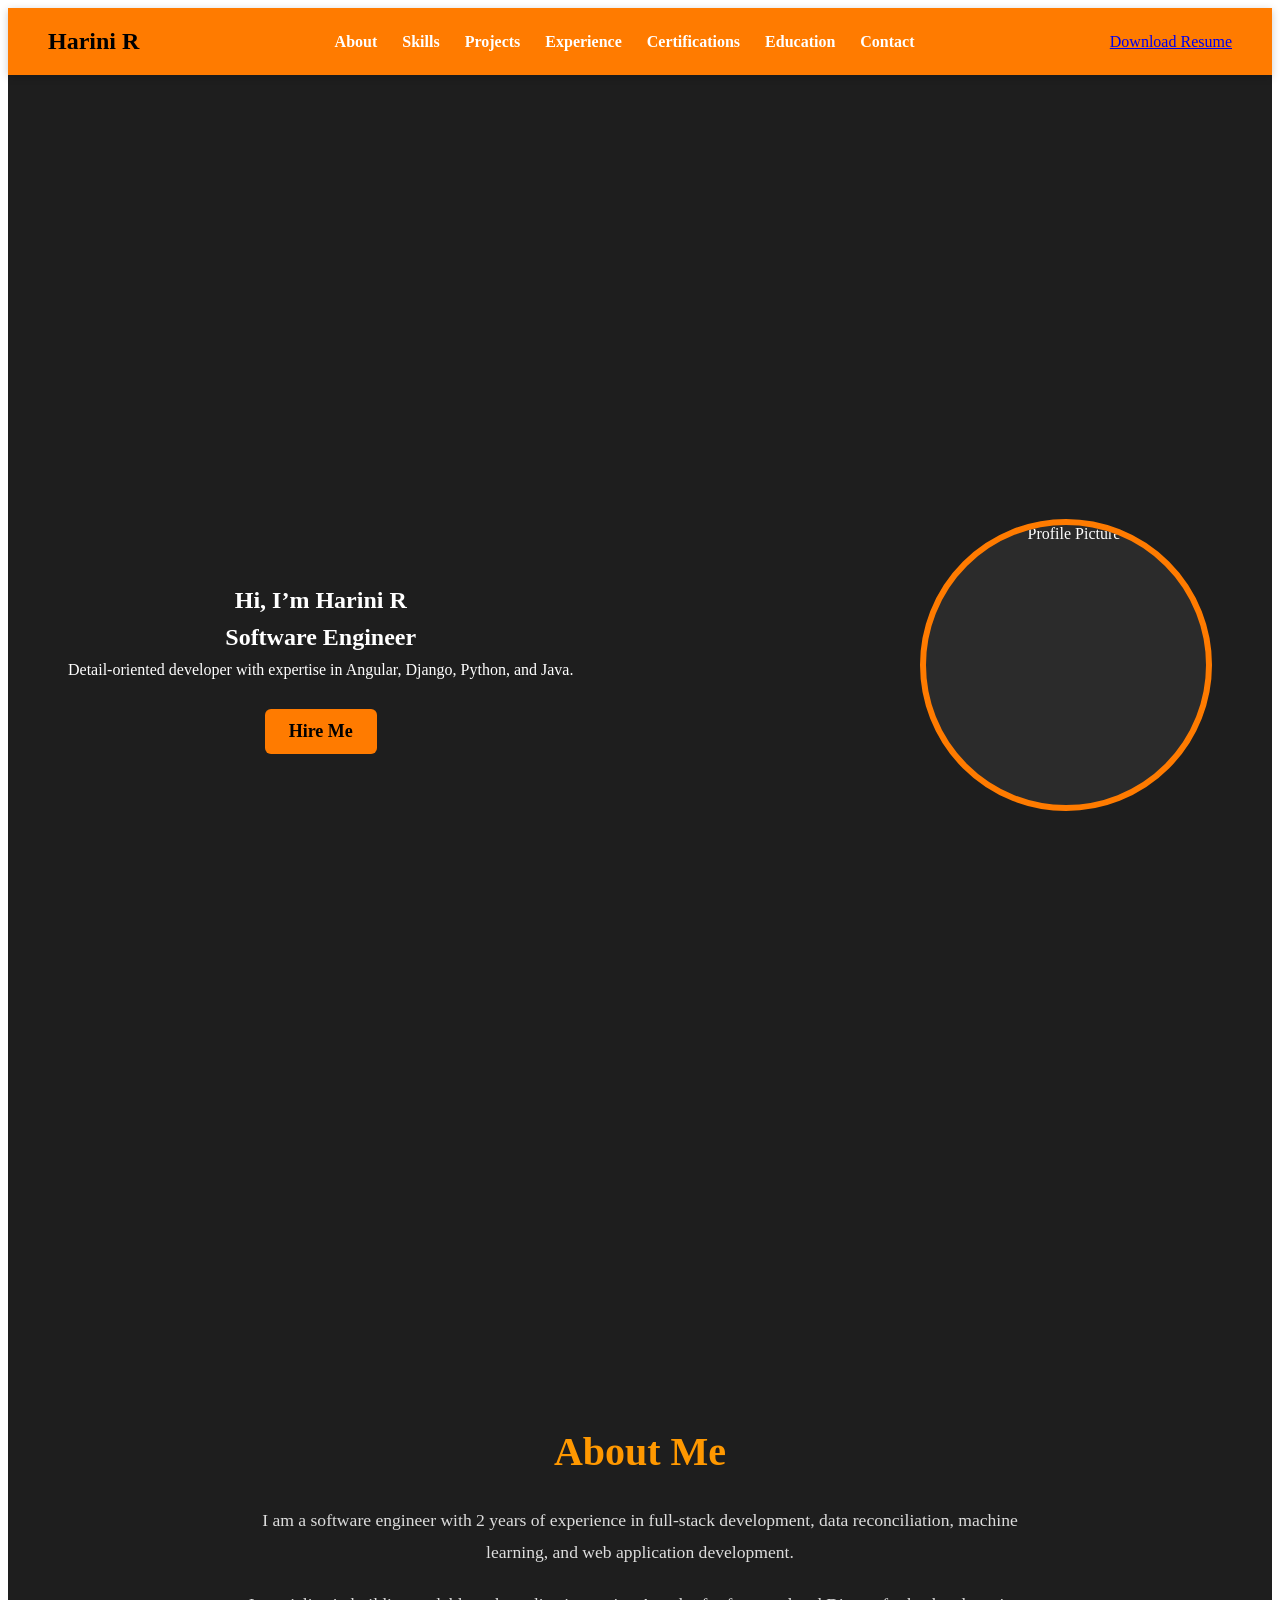
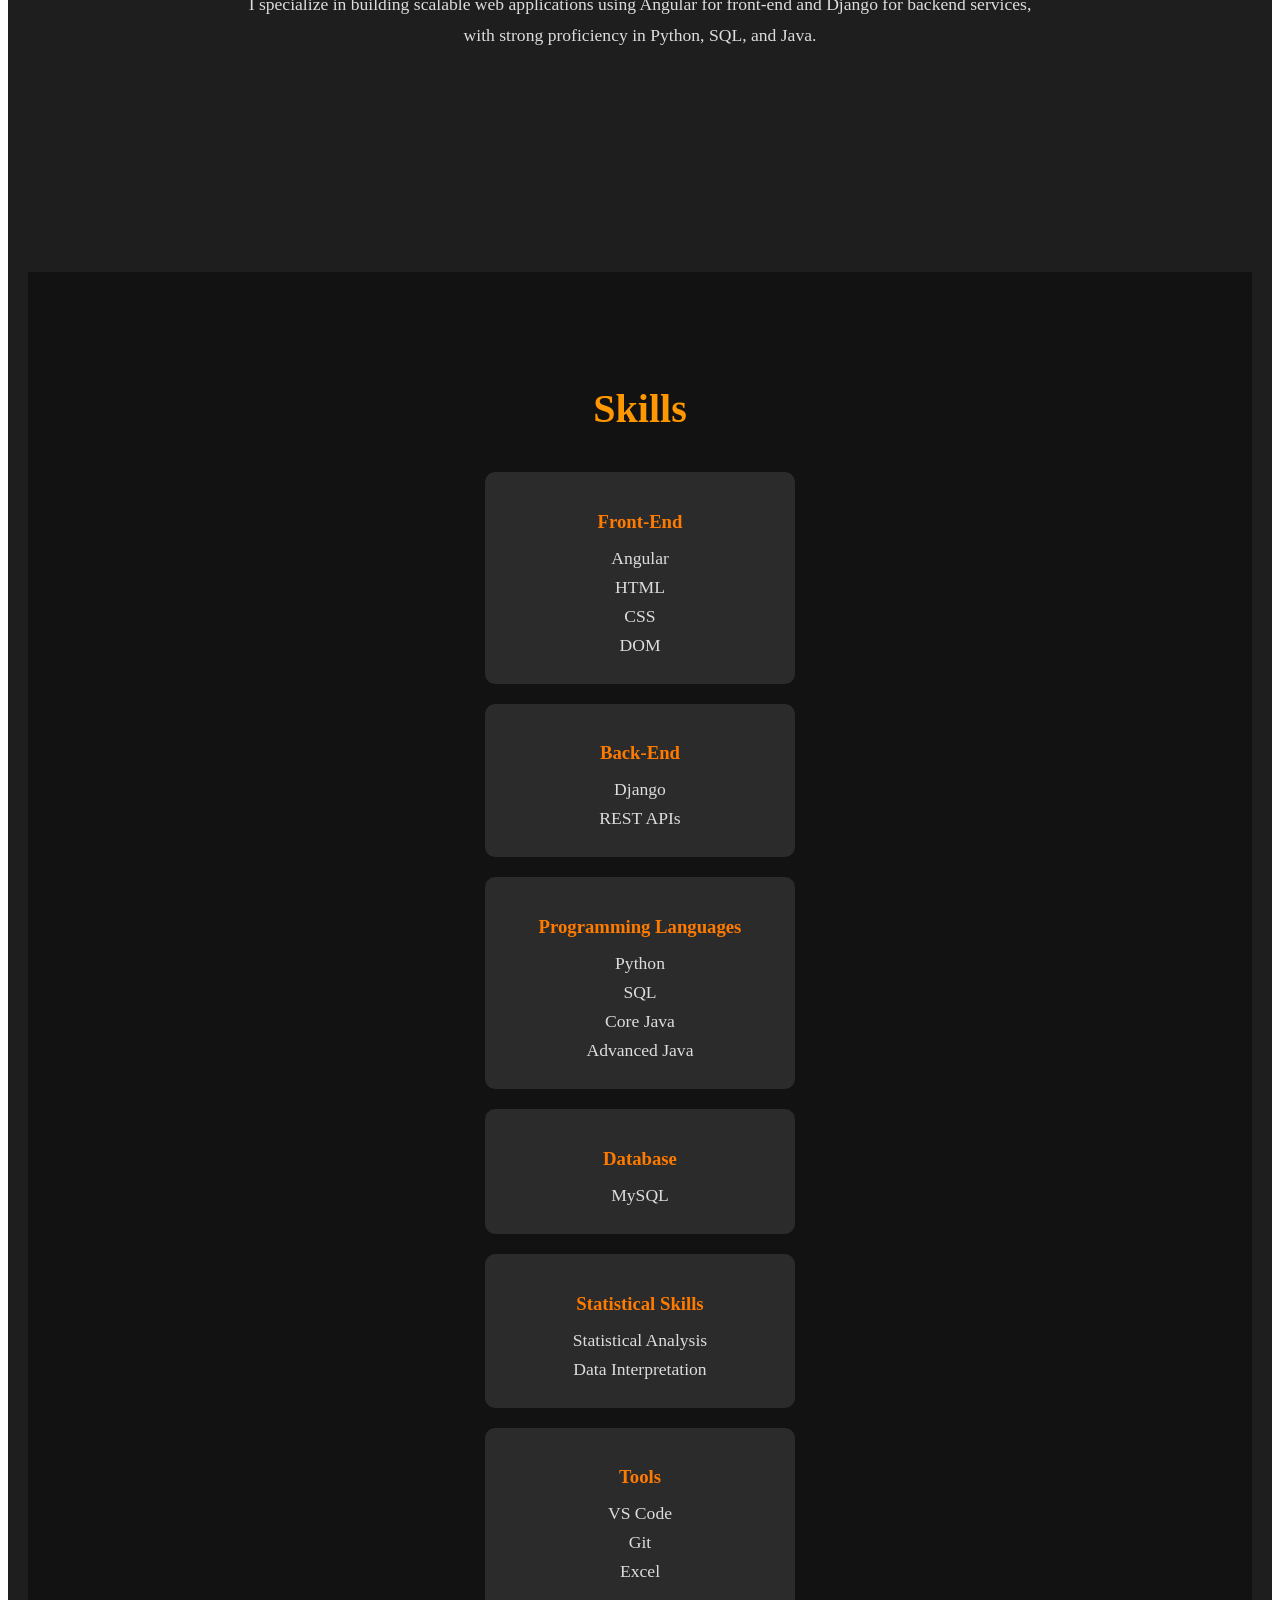
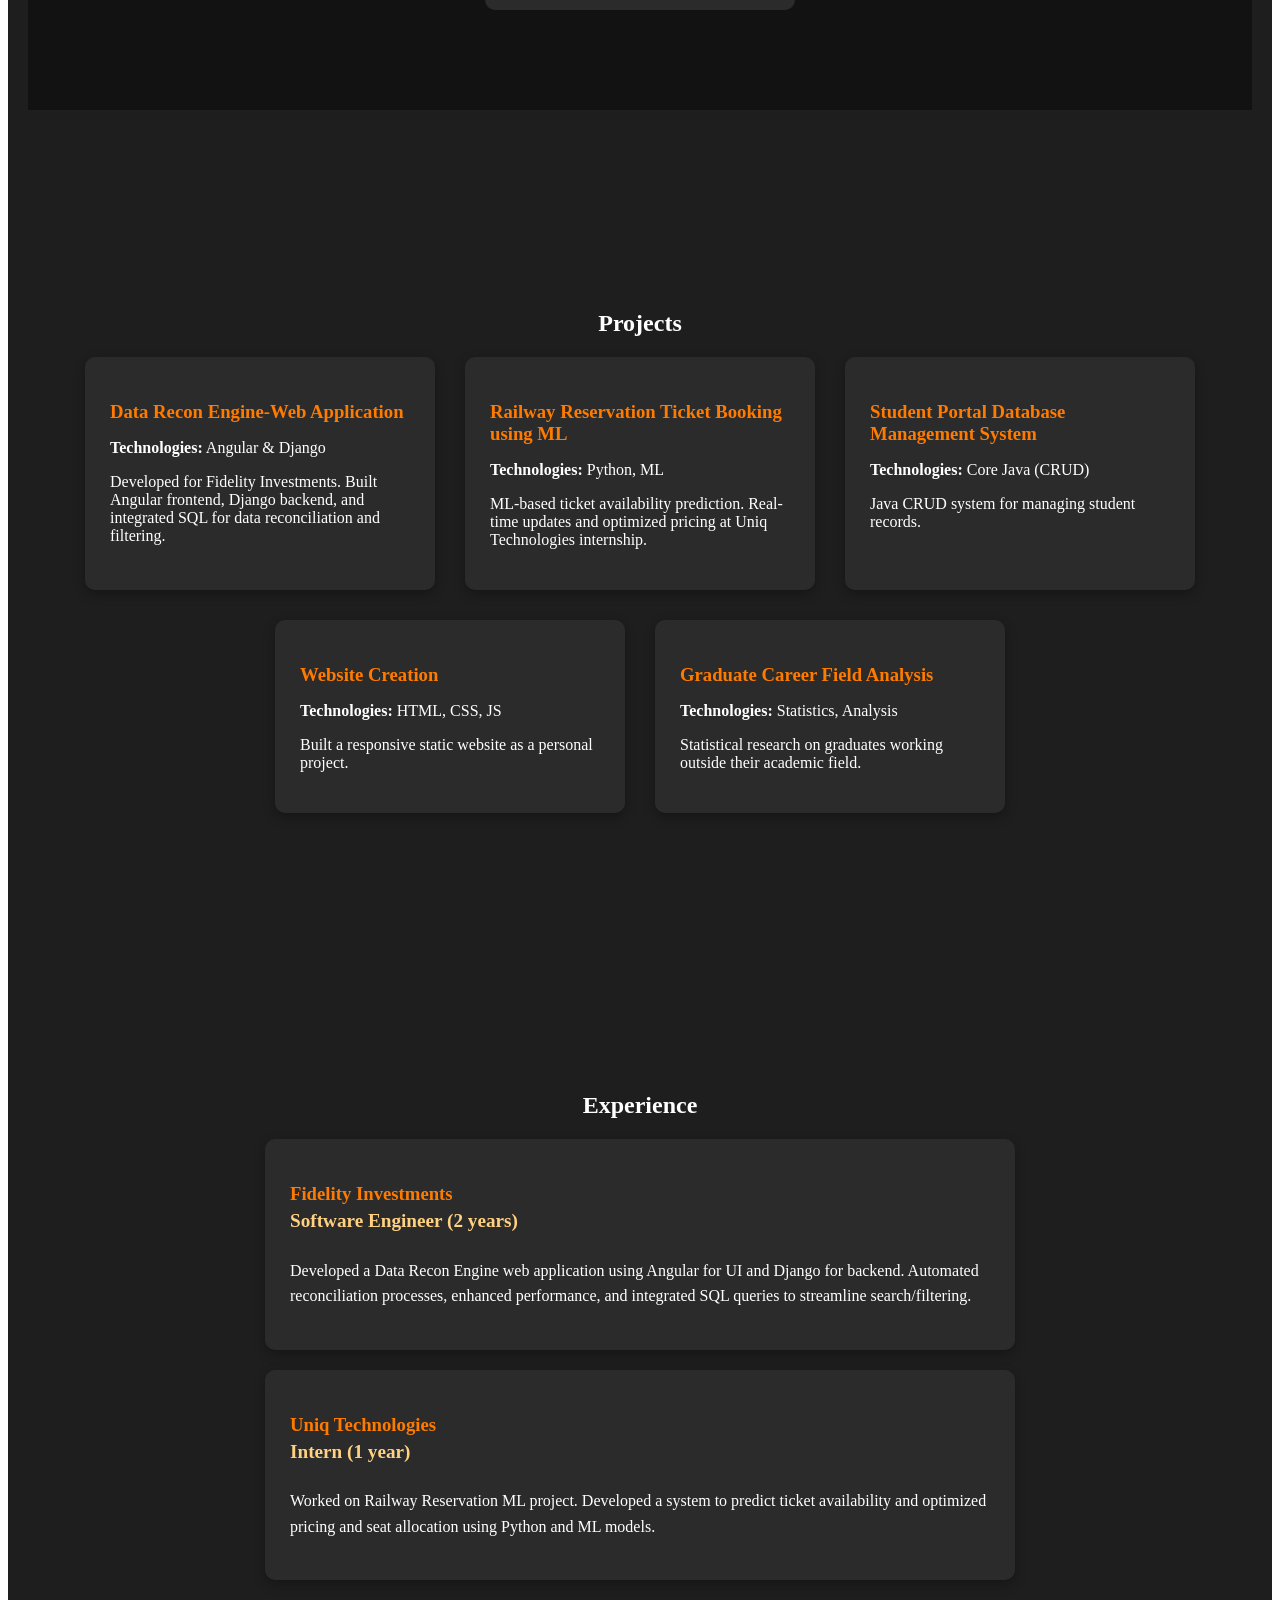
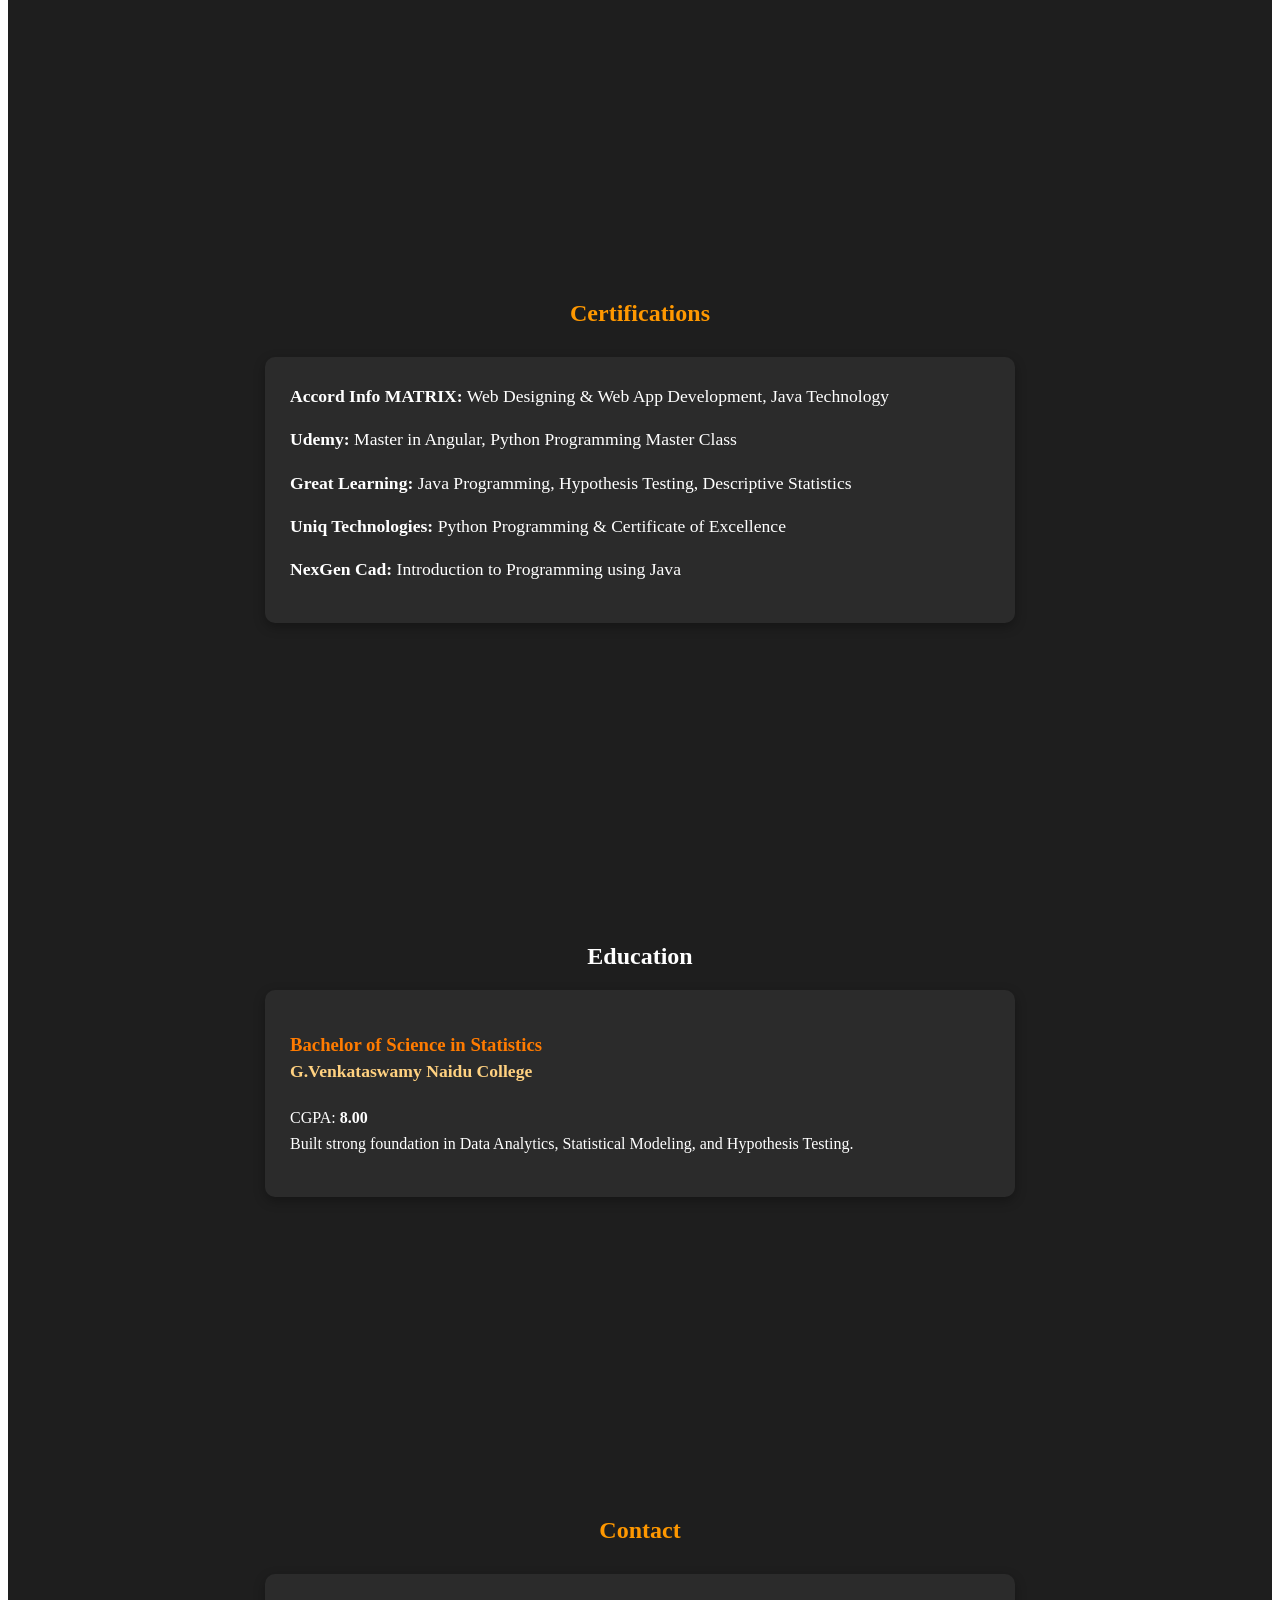
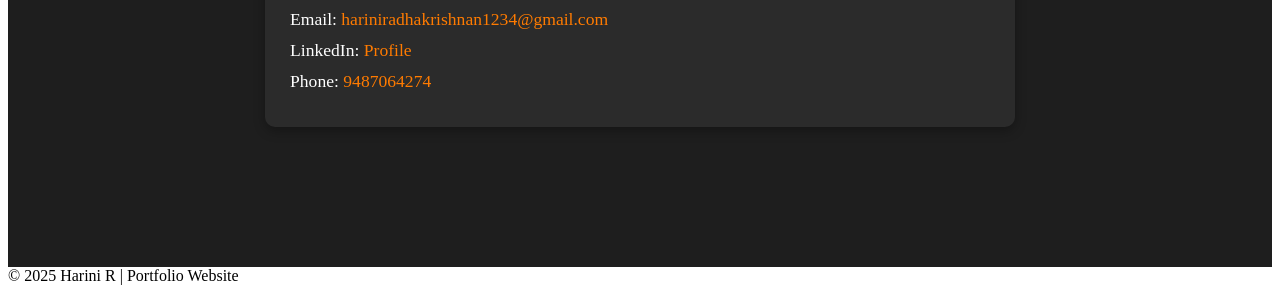
==== commit 55e0f082: "Auto-generated commit" ====
--- a/browser/index.html
+++ b/browser/index.html
@@ -1,4 +1,4 @@
-<!DOCTYPE html><html lang="en" data-beasties-container><head><link rel="preconnect" href="https://fonts.gstatic.com" crossorigin><base href="/">
+<!DOCTYPE html><html lang="en" data-beasties-container><head><link rel="preconnect" href="https://fonts.gstatic.com" crossorigin><base href="/portfolio-website/">
   <meta charset="utf-8">
   <title> Harini Radhakrishnan  | Portfolio</title>
   <meta name="viewport" content="width=device-width, initial-scale=1">
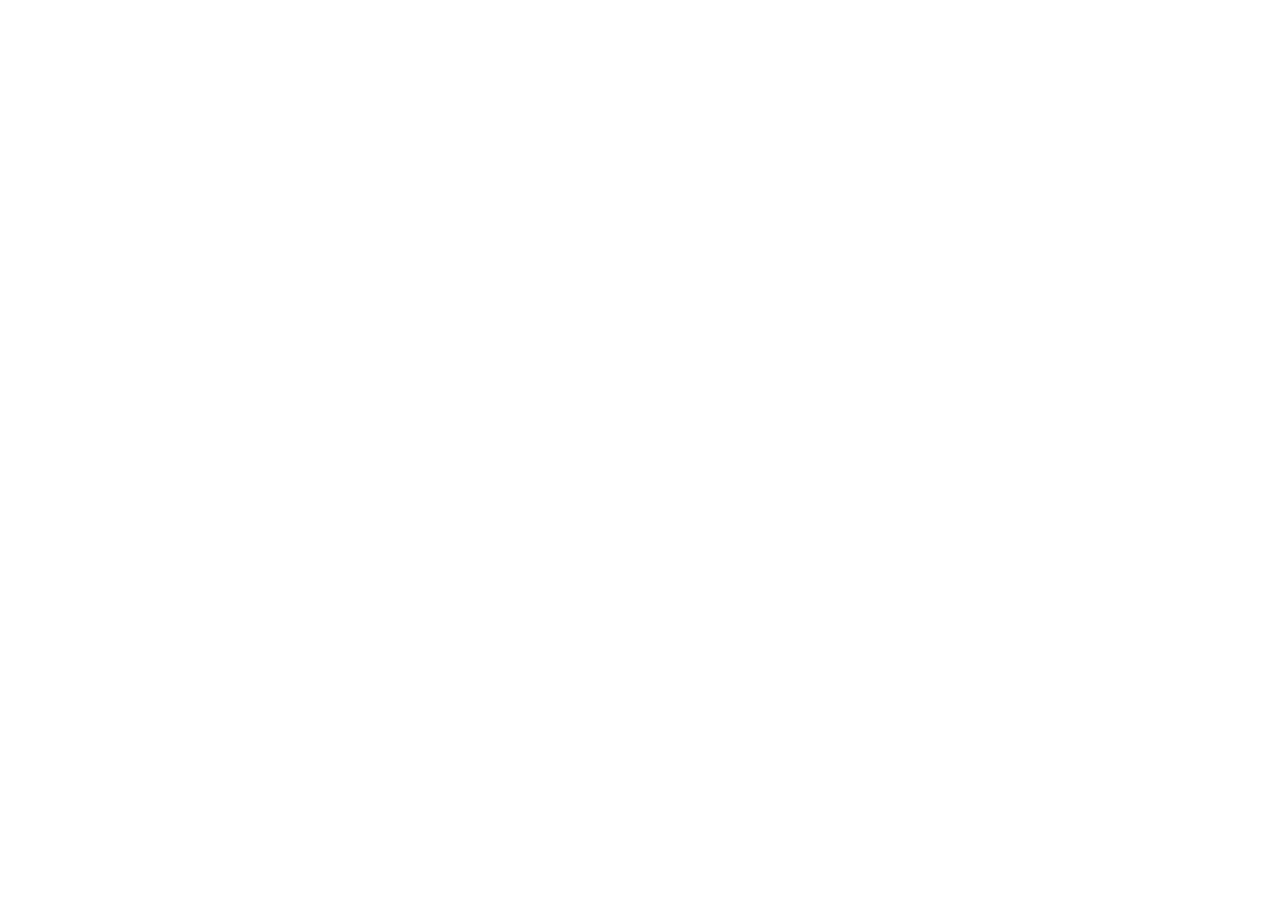
==== commit cebeb4fd: "Auto-generated commit" ====
--- a/browser/index.html
+++ b/browser/index.html
@@ -1,12 +1,13 @@
-<!DOCTYPE html><html lang="en" data-beasties-container><head><link rel="preconnect" href="https://fonts.gstatic.com" crossorigin><base href="/portfolio-website/">
+<!DOCTYPE html>
+<html lang="en" data-beasties-container>
+<head><link rel="preconnect" href="https://fonts.gstatic.com" crossorigin><base href="/portfolio-website/">
   <meta charset="utf-8">
   <title> Harini Radhakrishnan  | Portfolio</title>
   <meta name="viewport" content="width=device-width, initial-scale=1">
   <style>@font-face{font-family:'Poppins';font-style:normal;font-weight:300;font-display:swap;src:url(https://fonts.gstatic.com/s/poppins/v23/pxiByp8kv8JHgFVrLDz8Z11lFc-K.woff2) format('woff2');unicode-range:U+0900-097F, U+1CD0-1CF9, U+200C-200D, U+20A8, U+20B9, U+20F0, U+25CC, U+A830-A839, U+A8E0-A8FF, U+11B00-11B09;}@font-face{font-family:'Poppins';font-style:normal;font-weight:300;font-display:swap;src:url(https://fonts.gstatic.com/s/poppins/v23/pxiByp8kv8JHgFVrLDz8Z1JlFc-K.woff2) format('woff2');unicode-range:U+0100-02BA, U+02BD-02C5, U+02C7-02CC, U+02CE-02D7, U+02DD-02FF, U+0304, U+0308, U+0329, U+1D00-1DBF, U+1E00-1E9F, U+1EF2-1EFF, U+2020, U+20A0-20AB, U+20AD-20C0, U+2113, U+2C60-2C7F, U+A720-A7FF;}@font-face{font-family:'Poppins';font-style:normal;font-weight:300;font-display:swap;src:url(https://fonts.gstatic.com/s/poppins/v23/pxiByp8kv8JHgFVrLDz8Z1xlFQ.woff2) format('woff2');unicode-range:U+0000-00FF, U+0131, U+0152-0153, U+02BB-02BC, U+02C6, U+02DA, U+02DC, U+0304, U+0308, U+0329, U+2000-206F, U+20AC, U+2122, U+2191, U+2193, U+2212, U+2215, U+FEFF, U+FFFD;}@font-face{font-family:'Poppins';font-style:normal;font-weight:400;font-display:swap;src:url(https://fonts.gstatic.com/s/poppins/v23/pxiEyp8kv8JHgFVrJJbecmNE.woff2) format('woff2');unicode-range:U+0900-097F, U+1CD0-1CF9, U+200C-200D, U+20A8, U+20B9, U+20F0, U+25CC, U+A830-A839, U+A8E0-A8FF, U+11B00-11B09;}@font-face{font-family:'Poppins';font-style:normal;font-weight:400;font-display:swap;src:url(https://fonts.gstatic.com/s/poppins/v23/pxiEyp8kv8JHgFVrJJnecmNE.woff2) format('woff2');unicode-range:U+0100-02BA, U+02BD-02C5, U+02C7-02CC, U+02CE-02D7, U+02DD-02FF, U+0304, U+0308, U+0329, U+1D00-1DBF, U+1E00-1E9F, U+1EF2-1EFF, U+2020, U+20A0-20AB, U+20AD-20C0, U+2113, U+2C60-2C7F, U+A720-A7FF;}@font-face{font-family:'Poppins';font-style:normal;font-weight:400;font-display:swap;src:url(https://fonts.gstatic.com/s/poppins/v23/pxiEyp8kv8JHgFVrJJfecg.woff2) format('woff2');unicode-range:U+0000-00FF, U+0131, U+0152-0153, U+02BB-02BC, U+02C6, U+02DA, U+02DC, U+0304, U+0308, U+0329, U+2000-206F, U+20AC, U+2122, U+2191, U+2193, U+2212, U+2215, U+FEFF, U+FFFD;}@font-face{font-family:'Poppins';font-style:normal;font-weight:600;font-display:swap;src:url(https://fonts.gstatic.com/s/poppins/v23/pxiByp8kv8JHgFVrLEj6Z11lFc-K.woff2) format('woff2');unicode-range:U+0900-097F, U+1CD0-1CF9, U+200C-200D, U+20A8, U+20B9, U+20F0, U+25CC, U+A830-A839, U+A8E0-A8FF, U+11B00-11B09;}@font-face{font-family:'Poppins';font-style:normal;font-weight:600;font-display:swap;src:url(https://fonts.gstatic.com/s/poppins/v23/pxiByp8kv8JHgFVrLEj6Z1JlFc-K.woff2) format('woff2');unicode-range:U+0100-02BA, U+02BD-02C5, U+02C7-02CC, U+02CE-02D7, U+02DD-02FF, U+0304, U+0308, U+0329, U+1D00-1DBF, U+1E00-1E9F, U+1EF2-1EFF, U+2020, U+20A0-20AB, U+20AD-20C0, U+2113, U+2C60-2C7F, U+A720-A7FF;}@font-face{font-family:'Poppins';font-style:normal;font-weight:600;font-display:swap;src:url(https://fonts.gstatic.com/s/poppins/v23/pxiByp8kv8JHgFVrLEj6Z1xlFQ.woff2) format('woff2');unicode-range:U+0000-00FF, U+0131, U+0152-0153, U+02BB-02BC, U+02C6, U+02DA, U+02DC, U+0304, U+0308, U+0329, U+2000-206F, U+20AC, U+2122, U+2191, U+2193, U+2212, U+2215, U+FEFF, U+FFFD;}</style>
   <link rel="stylesheet" href="styles.css">
-<style ng-app-id="ng">.fade-in-section[_ngcontent-ng-c2110531933]{opacity:0;transform:translateY(40px);transition:opacity .8s ease-out,transform .8s ease-out;will-change:opacity,transform}.fade-in-section.is-visible[_ngcontent-ng-c2110531933]{opacity:1;transform:none}nav[_ngcontent-ng-c2110531933]   ul[_ngcontent-ng-c2110531933]   li[_ngcontent-ng-c2110531933]   a.active-link[_ngcontent-ng-c2110531933]{color:#ff9800;font-weight:700}section[_ngcontent-ng-c2110531933]{text-align:center;margin:0 auto;padding:60px 20px;background-color:#1e1e1e;color:#fff}section[_ngcontent-ng-c2110531933]   h2[_ngcontent-ng-c2110531933]{font-size:2.5rem;color:#ff9800;margin-bottom:30px}section[_ngcontent-ng-c2110531933]   p[_ngcontent-ng-c2110531933]{max-width:800px;margin:0 auto 20px;font-size:1.1rem;line-height:1.6}section[_ngcontent-ng-c2110531933]{scroll-margin-top:100px}#backToTopBtn[_ngcontent-ng-c2110531933]{display:none;position:fixed;bottom:30px;right:30px;z-index:999;font-size:18px;background-color:#ff9800;color:#000;border:none;outline:none;padding:12px 16px;border-radius:8px;cursor:pointer;box-shadow:0 4px 8px #0000004d;transition:background-color .3s ease}#backToTopBtn[_ngcontent-ng-c2110531933]:hover{background-color:#ff8c00}</style><style ng-app-id="ng">.navbar[_ngcontent-ng-c3450129242]{display:flex;justify-content:space-between;align-items:center;background-color:#ff7b00;padding:15px 30px;position:sticky;top:0;z-index:1000;box-shadow:0 2px 8px #0003}.logo[_ngcontent-ng-c3450129242]{font-weight:700;font-size:24px;color:#000}.nav-links[_ngcontent-ng-c3450129242]{list-style:none;display:flex;gap:25px;margin:0;padding:0}.nav-links[_ngcontent-ng-c3450129242]   li[_ngcontent-ng-c3450129242]   a[_ngcontent-ng-c3450129242]{text-decoration:none;font-weight:600;color:#fff;transition:color .3s}.nav-links[_ngcontent-ng-c3450129242]   li[_ngcontent-ng-c3450129242]   a[_ngcontent-ng-c3450129242]:hover{color:#000}.resume-button[_ngcontent-ng-c3450129242]{background-color:#000;color:#fff;padding:10px 16px;border-radius:6px;font-weight:700;text-decoration:none;transition:background-color .3s}.resume-button[_ngcontent-ng-c3450129242]:hover{background-color:#333}.navbar[_ngcontent-ng-c3450129242]{background-color:#ff7b00!important;color:#fff;position:sticky;top:0;z-index:1000;display:flex;justify-content:space-between;align-items:center;padding:20px 40px}</style><style ng-app-id="ng">.hero-section[_ngcontent-ng-c2648255115]{background-color:#1e1e1e;color:#fff;padding:80px 40px;min-height:100vh;display:flex;align-items:center;justify-content:center}.hero-content[_ngcontent-ng-c2648255115]{display:flex;justify-content:space-between;align-items:center;gap:60px;max-width:1200px;width:100%;flex-wrap:wrap}.intro-text[_ngcontent-ng-c2648255115]{max-width:600px}.intro-text[_ngcontent-ng-c2648255115]   h1[_ngcontent-ng-c2648255115], .intro-text[_ngcontent-ng-c2648255115]   h2[_ngcontent-ng-c2648255115], .intro-text[_ngcontent-ng-c2648255115]   p[_ngcontent-ng-c2648255115]{color:#fff;margin:10px 0}.hire-me-btn[_ngcontent-ng-c2648255115]{background-color:#ff7b00;color:#000;padding:12px 24px;font-size:18px;border:none;border-radius:6px;font-weight:700;cursor:pointer;margin-top:20px;display:inline-block;text-decoration:none;transition:background-color .3s ease}.hire-me-btn[_ngcontent-ng-c2648255115]:hover{background-color:#ff8c00}.profile-container[_ngcontent-ng-c2648255115]{flex-shrink:0;display:flex;justify-content:center;align-items:center}.profile-pic[_ngcontent-ng-c2648255115]{width:280px;height:280px;border-radius:50%;object-fit:cover;border:6px solid #ff7b00;background-color:#2b2b2b}</style><style ng-app-id="ng">.about-section[_ngcontent-ng-c681430789]{background-color:#1e1e1e;color:#fff;text-align:center;padding:80px 20px}.about-section[_ngcontent-ng-c681430789]   h2[_ngcontent-ng-c681430789]{font-size:2.5rem;margin-bottom:30px;color:#ff9800}.about-section[_ngcontent-ng-c681430789]   p[_ngcontent-ng-c681430789]{font-size:1.1rem;line-height:1.8;max-width:800px;margin:0 auto 20px;color:#ddd}</style><style ng-app-id="ng">.skills-section[_ngcontent-ng-c1611795953]{background-color:#121212;color:#fff;padding:80px 20px;text-align:center}.skills-section[_ngcontent-ng-c1611795953]   h2[_ngcontent-ng-c1611795953]{font-size:2.5rem;color:#ff9800;margin-bottom:40px}.skill-category[_ngcontent-ng-c1611795953]{background-color:#2b2b2b;padding:20px 30px;border-radius:10px;max-width:250px;margin:0 auto 20px}.skill-category[_ngcontent-ng-c1611795953]   h3[_ngcontent-ng-c1611795953]{color:#ff7b00;margin-bottom:15px}.skill-category[_ngcontent-ng-c1611795953]   ul[_ngcontent-ng-c1611795953]{list-style:none;padding:0;margin:0}.skill-category[_ngcontent-ng-c1611795953]   ul[_ngcontent-ng-c1611795953]   li[_ngcontent-ng-c1611795953]{color:#ddd;font-size:1.1rem;margin-bottom:8px}</style><style ng-app-id="ng">.projects-section[_ngcontent-ng-c4280483508]{background-color:#1e1e1e;padding:60px 20px;color:#fff;text-align:center}.projects-container[_ngcontent-ng-c4280483508]{display:flex;flex-wrap:wrap;justify-content:center;gap:30px}.project-card[_ngcontent-ng-c4280483508]{background-color:#2b2b2b;color:#fff;padding:25px;border-radius:10px;width:300px;box-shadow:0 4px 12px #0000004d;transition:transform .3s ease;text-align:left}.project-card[_ngcontent-ng-c4280483508]:hover{transform:scale(1.05)}.project-card[_ngcontent-ng-c4280483508]   h3[_ngcontent-ng-c4280483508]{color:#ff7b00;margin-bottom:10px}</style><style ng-app-id="ng">.experience-section[_ngcontent-ng-c2769558504]{background-color:#1e1e1e;color:#fff;text-align:center;padding:80px 20px}.experience-card[_ngcontent-ng-c2769558504]{background-color:#2b2b2b;color:#fff;margin:20px auto;padding:25px;border-radius:10px;max-width:700px;text-align:left;box-shadow:0 4px 12px #0000004d}.experience-card[_ngcontent-ng-c2769558504]   h3[_ngcontent-ng-c2769558504]{color:#ff7b00;margin-bottom:5px}.experience-card[_ngcontent-ng-c2769558504]   h4[_ngcontent-ng-c2769558504]{font-size:1.2rem;color:#ffd180;margin-top:0}.experience-card[_ngcontent-ng-c2769558504]   p[_ngcontent-ng-c2769558504]{font-size:1rem;line-height:1.6}</style><style ng-app-id="ng">.certifications-section[_ngcontent-ng-c2676756615]{background-color:#1e1e1e;color:#fff;text-align:center;padding:80px 20px}.certifications-section[_ngcontent-ng-c2676756615]   h2[_ngcontent-ng-c2676756615]{color:#ff9800;margin-bottom:30px}.certification-card[_ngcontent-ng-c2676756615]{background-color:#2b2b2b;color:#fff;margin:20px auto;padding:25px;border-radius:10px;max-width:700px;text-align:left;box-shadow:0 4px 12px #0000004d}.certification-card[_ngcontent-ng-c2676756615]   ul[_ngcontent-ng-c2676756615]{list-style:none;padding-left:0;margin:0}.certification-card[_ngcontent-ng-c2676756615]   li[_ngcontent-ng-c2676756615]{margin-bottom:15px;font-size:1.1rem;line-height:1.6}</style><style ng-app-id="ng">.education-section[_ngcontent-ng-c1157079008]{background-color:#1e1e1e;color:#fff;text-align:center;padding:80px 20px}.education-card[_ngcontent-ng-c1157079008]{background-color:#2b2b2b;color:#fff;padding:25px;margin:20px auto;border-radius:10px;max-width:700px;text-align:left;box-shadow:0 4px 12px #0000004d}.education-card[_ngcontent-ng-c1157079008]   h3[_ngcontent-ng-c1157079008]{color:#ff7b00;margin-bottom:5px}.education-card[_ngcontent-ng-c1157079008]   h4[_ngcontent-ng-c1157079008]{font-size:1.1rem;color:#ffd180;margin-top:0}.education-card[_ngcontent-ng-c1157079008]   p[_ngcontent-ng-c1157079008]{font-size:1rem;line-height:1.6}</style><style ng-app-id="ng">.contact-section[_ngcontent-ng-c631589276]{background-color:#1e1e1e;color:#fff;text-align:center;padding:80px 20px}.contact-section[_ngcontent-ng-c631589276]   h2[_ngcontent-ng-c631589276]{color:#ff9800;margin-bottom:30px}.contact-card[_ngcontent-ng-c631589276]{background-color:#2b2b2b;color:#fff;margin:0 auto;padding:25px;border-radius:10px;max-width:700px;text-align:left;box-shadow:0 4px 12px #0000004d}.contact-card[_ngcontent-ng-c631589276]   p[_ngcontent-ng-c631589276]{margin:10px 0;font-size:1.1rem}.contact-card[_ngcontent-ng-c631589276]   a[_ngcontent-ng-c631589276]{color:#ff7b00;text-decoration:none;font-weight:500}</style></head>
+</head>
 <body>
-  <app-root ng-version="19.2.2" _nghost-ng-c2110531933 ng-server-context="ssg"><app-navbar _ngcontent-ng-c2110531933 _nghost-ng-c3450129242><nav _ngcontent-ng-c3450129242 class="navbar"><div _ngcontent-ng-c3450129242 class="logo">Harini R</div><ul _ngcontent-ng-c3450129242 class="nav-links"><li _ngcontent-ng-c3450129242><a _ngcontent-ng-c3450129242 href="#about">About</a></li><li _ngcontent-ng-c3450129242><a _ngcontent-ng-c3450129242 href="#skills">Skills</a></li><li _ngcontent-ng-c3450129242><a _ngcontent-ng-c3450129242 href="#projects">Projects</a></li><li _ngcontent-ng-c3450129242><a _ngcontent-ng-c3450129242 href="#experience">Experience</a></li><li _ngcontent-ng-c3450129242><a _ngcontent-ng-c3450129242 href="#certifications">Certifications</a></li><li _ngcontent-ng-c3450129242><a _ngcontent-ng-c3450129242 href="#education">Education</a></li><li _ngcontent-ng-c3450129242><a _ngcontent-ng-c3450129242 href="#contact">Contact</a></li></ul><a _ngcontent-ng-c3450129242 href="assets/Harini_R_Resume.pdf" download target="_blank" class="download-resume-btn"> Download Resume </a></nav></app-navbar><section _ngcontent-ng-c2110531933><app-hero _ngcontent-ng-c2110531933 _nghost-ng-c2648255115><header _ngcontent-ng-c2648255115 class="hero-section"><div _ngcontent-ng-c2648255115 class="hero-content"><div _ngcontent-ng-c2648255115 class="intro-text"><h1 _ngcontent-ng-c2648255115>Hi, I’m <span _ngcontent-ng-c2648255115 class="highlight">Harini R</span></h1><h2 _ngcontent-ng-c2648255115>Software Engineer</h2><p _ngcontent-ng-c2648255115>Detail-oriented developer with expertise in Angular, Django, Python, and Java.</p><a _ngcontent-ng-c2648255115 href="mailto:hariniradhakrishnan1234@gmail.com" class="hire-me-btn">Hire Me</a></div><div _ngcontent-ng-c2648255115 class="profile-container"><img _ngcontent-ng-c2648255115 src="assets/Harini_R_Profile.jpg" alt="Profile Picture" class="profile-pic"></div></div></header></app-hero></section><section _ngcontent-ng-c2110531933><app-about _ngcontent-ng-c2110531933 _nghost-ng-c681430789><section _ngcontent-ng-c681430789 id="about" class="about-section fade-in-section"><h2 _ngcontent-ng-c681430789>About Me</h2><p _ngcontent-ng-c681430789> I am a software engineer with 2 years of experience in full-stack development, data reconciliation, machine learning, and web application development. </p><p _ngcontent-ng-c681430789> I specialize in building scalable web applications using Angular for front-end and Django for backend services, with strong proficiency in Python, SQL, and Java. </p></section></app-about></section><section _ngcontent-ng-c2110531933><app-skills _ngcontent-ng-c2110531933 _nghost-ng-c1611795953><section _ngcontent-ng-c1611795953 id="skills" class="skills-section fade-in-section"><h2 _ngcontent-ng-c1611795953>Skills</h2><div _ngcontent-ng-c1611795953 class="skills-container"><div _ngcontent-ng-c1611795953 class="skill-category"><h3 _ngcontent-ng-c1611795953>Front-End</h3><ul _ngcontent-ng-c1611795953><li _ngcontent-ng-c1611795953>Angular</li><li _ngcontent-ng-c1611795953>HTML</li><li _ngcontent-ng-c1611795953>CSS</li><li _ngcontent-ng-c1611795953>DOM</li><!----></ul></div><div _ngcontent-ng-c1611795953 class="skill-category"><h3 _ngcontent-ng-c1611795953>Back-End</h3><ul _ngcontent-ng-c1611795953><li _ngcontent-ng-c1611795953>Django</li><li _ngcontent-ng-c1611795953>REST APIs</li><!----></ul></div><div _ngcontent-ng-c1611795953 class="skill-category"><h3 _ngcontent-ng-c1611795953>Programming Languages</h3><ul _ngcontent-ng-c1611795953><li _ngcontent-ng-c1611795953>Python</li><li _ngcontent-ng-c1611795953>SQL</li><li _ngcontent-ng-c1611795953>Core Java</li><li _ngcontent-ng-c1611795953>Advanced Java</li><!----></ul></div><div _ngcontent-ng-c1611795953 class="skill-category"><h3 _ngcontent-ng-c1611795953>Database</h3><ul _ngcontent-ng-c1611795953><li _ngcontent-ng-c1611795953>MySQL</li><!----></ul></div><div _ngcontent-ng-c1611795953 class="skill-category"><h3 _ngcontent-ng-c1611795953>Statistical Skills</h3><ul _ngcontent-ng-c1611795953><li _ngcontent-ng-c1611795953>Statistical Analysis</li><li _ngcontent-ng-c1611795953>Data Interpretation</li><!----></ul></div><div _ngcontent-ng-c1611795953 class="skill-category"><h3 _ngcontent-ng-c1611795953>Tools</h3><ul _ngcontent-ng-c1611795953><li _ngcontent-ng-c1611795953>VS Code</li><li _ngcontent-ng-c1611795953>Git</li><li _ngcontent-ng-c1611795953>Excel</li><!----></ul></div></div></section></app-skills></section><section _ngcontent-ng-c2110531933><app-projects _ngcontent-ng-c2110531933 _nghost-ng-c4280483508><section _ngcontent-ng-c4280483508 id="projects" class="projects-section fade-in-section"><h2 _ngcontent-ng-c4280483508>Projects</h2><div _ngcontent-ng-c4280483508 class="projects-container"><div _ngcontent-ng-c4280483508 class="project-card"><h3 _ngcontent-ng-c4280483508>Data Recon Engine-Web Application</h3><p _ngcontent-ng-c4280483508><strong _ngcontent-ng-c4280483508>Technologies:</strong> Angular &amp; Django</p><p _ngcontent-ng-c4280483508>Developed for Fidelity Investments. Built Angular frontend, Django backend, and integrated SQL for data reconciliation and filtering.</p></div><div _ngcontent-ng-c4280483508 class="project-card"><h3 _ngcontent-ng-c4280483508>Railway Reservation Ticket Booking using ML</h3><p _ngcontent-ng-c4280483508><strong _ngcontent-ng-c4280483508>Technologies:</strong> Python, ML</p><p _ngcontent-ng-c4280483508>ML-based ticket availability prediction. Real-time updates and optimized pricing at Uniq Technologies internship.</p></div><div _ngcontent-ng-c4280483508 class="project-card"><h3 _ngcontent-ng-c4280483508>Student Portal Database Management System</h3><p _ngcontent-ng-c4280483508><strong _ngcontent-ng-c4280483508>Technologies:</strong> Core Java (CRUD)</p><p _ngcontent-ng-c4280483508>Java CRUD system for managing student records.</p></div><div _ngcontent-ng-c4280483508 class="project-card"><h3 _ngcontent-ng-c4280483508>Website Creation</h3><p _ngcontent-ng-c4280483508><strong _ngcontent-ng-c4280483508>Technologies:</strong> HTML, CSS, JS</p><p _ngcontent-ng-c4280483508>Built a responsive static website as a personal project.</p></div><div _ngcontent-ng-c4280483508 class="project-card"><h3 _ngcontent-ng-c4280483508>Graduate Career Field Analysis</h3><p _ngcontent-ng-c4280483508><strong _ngcontent-ng-c4280483508>Technologies:</strong> Statistics, Analysis</p><p _ngcontent-ng-c4280483508>Statistical research on graduates working outside their academic field.</p></div><!----></div></section></app-projects></section><section _ngcontent-ng-c2110531933><app-experience _ngcontent-ng-c2110531933 _nghost-ng-c2769558504><section _ngcontent-ng-c2769558504 id="experience" class="experience-section fade-in-section"><h2 _ngcontent-ng-c2769558504>Experience</h2><div _ngcontent-ng-c2769558504 class="experience-card"><h3 _ngcontent-ng-c2769558504>Fidelity Investments</h3><h4 _ngcontent-ng-c2769558504>Software Engineer (2 years)</h4><p _ngcontent-ng-c2769558504>Developed a Data Recon Engine web application using Angular for UI and Django for backend. Automated reconciliation processes, enhanced performance, and integrated SQL queries to streamline search/filtering.</p></div><div _ngcontent-ng-c2769558504 class="experience-card"><h3 _ngcontent-ng-c2769558504>Uniq Technologies</h3><h4 _ngcontent-ng-c2769558504>Intern (1 year)</h4><p _ngcontent-ng-c2769558504>Worked on Railway Reservation ML project. Developed a system to predict ticket availability and optimized pricing and seat allocation using Python and ML models.</p></div><!----></section></app-experience></section><section _ngcontent-ng-c2110531933><app-certifications _ngcontent-ng-c2110531933 _nghost-ng-c2676756615><section _ngcontent-ng-c2676756615 id="certifications" class="certifications-section fade-in-section"><h2 _ngcontent-ng-c2676756615>Certifications</h2><div _ngcontent-ng-c2676756615 class="certification-card"><ul _ngcontent-ng-c2676756615><li _ngcontent-ng-c2676756615><strong _ngcontent-ng-c2676756615>Accord Info MATRIX:</strong> Web Designing &amp; Web App Development, Java Technology</li><li _ngcontent-ng-c2676756615><strong _ngcontent-ng-c2676756615>Udemy:</strong> Master in Angular, Python Programming Master Class</li><li _ngcontent-ng-c2676756615><strong _ngcontent-ng-c2676756615>Great Learning:</strong> Java Programming, Hypothesis Testing, Descriptive Statistics</li><li _ngcontent-ng-c2676756615><strong _ngcontent-ng-c2676756615>Uniq Technologies:</strong> Python Programming &amp; Certificate of Excellence</li><li _ngcontent-ng-c2676756615><strong _ngcontent-ng-c2676756615>NexGen Cad:</strong> Introduction to Programming using Java</li></ul></div></section></app-certifications></section><section _ngcontent-ng-c2110531933><app-education _ngcontent-ng-c2110531933 _nghost-ng-c1157079008><section _ngcontent-ng-c1157079008 id="education" class="education-section fade-in-section"><h2 _ngcontent-ng-c1157079008>Education</h2><div _ngcontent-ng-c1157079008 class="education-card"><h3 _ngcontent-ng-c1157079008>Bachelor of Science in Statistics</h3><h4 _ngcontent-ng-c1157079008>G.Venkataswamy Naidu College</h4><p _ngcontent-ng-c1157079008> CGPA: <strong _ngcontent-ng-c1157079008>8.00</strong><br _ngcontent-ng-c1157079008> Built strong foundation in Data Analytics, Statistical Modeling, and Hypothesis Testing. </p></div></section></app-education></section><section _ngcontent-ng-c2110531933><app-contact _ngcontent-ng-c2110531933 _nghost-ng-c631589276><section _ngcontent-ng-c631589276 id="contact" class="contact-section fade-in-section"><h2 _ngcontent-ng-c631589276>Contact</h2><div _ngcontent-ng-c631589276 class="contact-card"><p _ngcontent-ng-c631589276>Email: <a _ngcontent-ng-c631589276 href="mailto:hariniradhakrishnan1234@gmail.com">hariniradhakrishnan1234@gmail.com</a></p><p _ngcontent-ng-c631589276>LinkedIn: <a _ngcontent-ng-c631589276 href="https://www.linkedin.com/in/harini-r-radhakrishnan" target="_blank">Profile</a></p><p _ngcontent-ng-c631589276>Phone: <a _ngcontent-ng-c631589276 href="tel:9487064274">9487064274</a></p></div></section></app-contact></section><button _ngcontent-ng-c2110531933 id="backToTopBtn" title="Go to top">↑</button><app-footer _ngcontent-ng-c2110531933><footer> © 2025 Harini R | Portfolio Website </footer></app-footer></app-root>
-<script src="polyfills-FFHMD2TL.js" type="module"></script><script src="main-DRU6BPU3.js" type="module"></script>
-
-</body></html>+  <app-root></app-root>
+<script src="polyfills-FFHMD2TL.js" type="module"></script><script src="main-DRU6BPU3.js" type="module"></script></body>
+</html>
